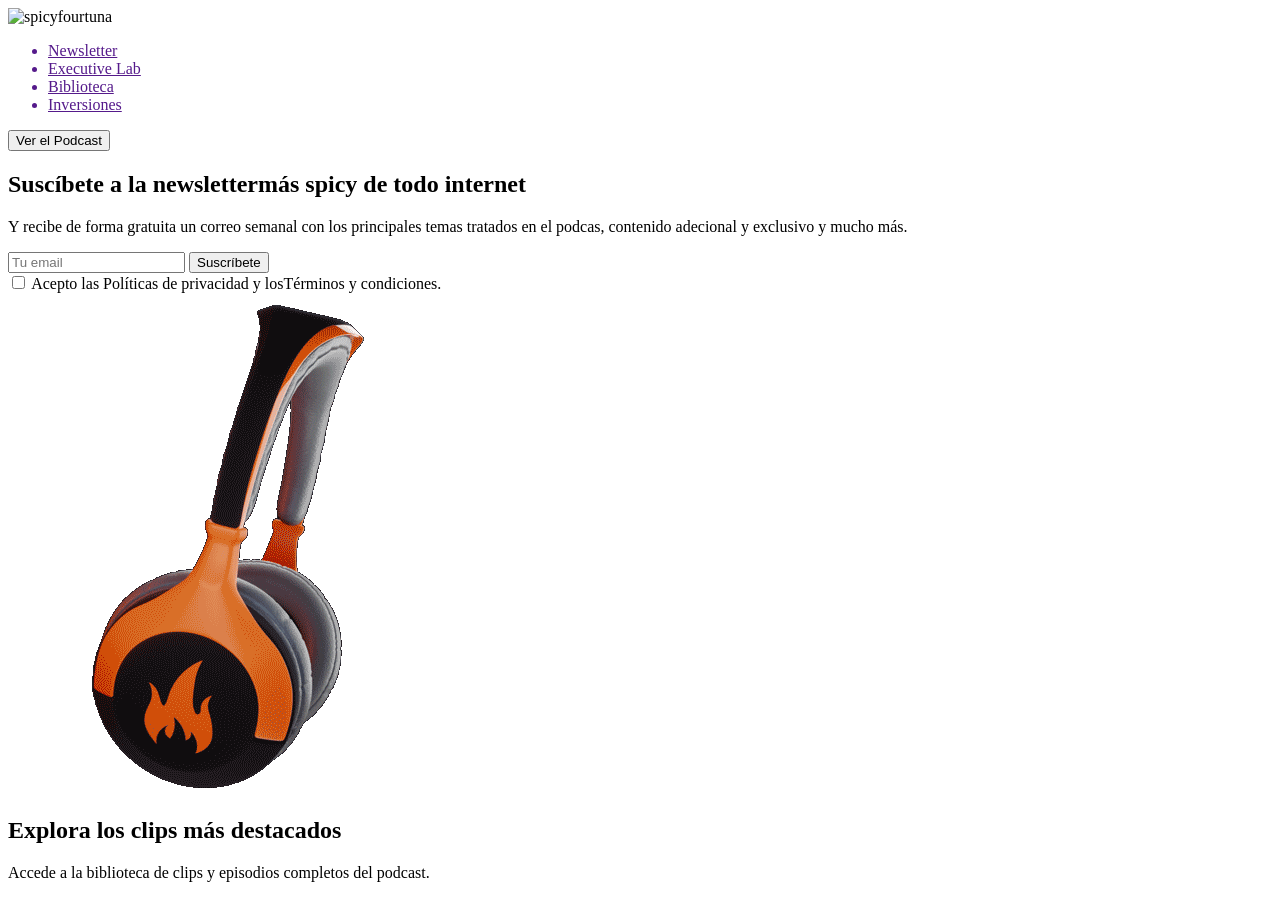
==== maquetacion-spicy4tuna/index.html @ 52c24e50 "subiendo todo" ====
<!DOCTYPE html>
<html lang="en">
<head>
  <meta charset="UTF-8">
  <meta name="viewport" content="width=device-width, initial-scale=1.0">
  <title>Spicy4Tuna</title>
</head>
<body>
  <header>
      <img src="/img/logo-03.svg" alt="spicyfourtuna" width="95px">

      <nav>
        <ul>
          <a href=""><li>Newsletter</li></a>
          <a href=""><li>Executive Lab</li></a>
          <a href=""><li>Biblioteca</li></a>
          <a href=""><li>Inversiones</li></a>
        </ul>

        <div class="button-element">
          <button class="button-element-right">Ver el Podcast</button>
        </div>
      </nav>
  </header>

  <main>
    <section class="hero-call-to-action">
      <div class="hero-title">
        <h1>Suscíbete a la <span class="hero-title-span-color">newsletter</span>más spicy de todo internet</h1>
      </div>

      <div class="hero-text">
        <p>
          Y recibe de forma gratuita un correo semanal con los principales temas tratados en el podcas, contenido adecional y exclusivo y mucho más.
        </p>
      </div>

      <div class="hero-newsletter">
        <div class="hero-newsletter-input">
          <input type="email" placeholder="Tu email">
          <button>Suscríbete</button>
        </div>

        <div class="hero-newsletter-conditions">
          <input type="checkbox">
            <label for="text">Acepto las <span class="checkbox-color">Políticas de privacidad</span> y los<span class="checkbox-color">Términos y condiciones.</span></label>
        </div>
      </div>

      <div class="hero-image">
        <img src="img/audifonos-optimizados.gif" alt="audifonos-optimizados">
      </div>
    </section>

    <section class="videos-element">
      <div class="videos-title">
        <h2>Explora los clips <span class="videos-color-font">más destacados</span></h2>
      </div>

      <div class="videos-text">
        <p>Accede a la biblioteca de clips y episodios completos del podcast.</p>
      </div>


    </section>

  </main>
</body>
</html>
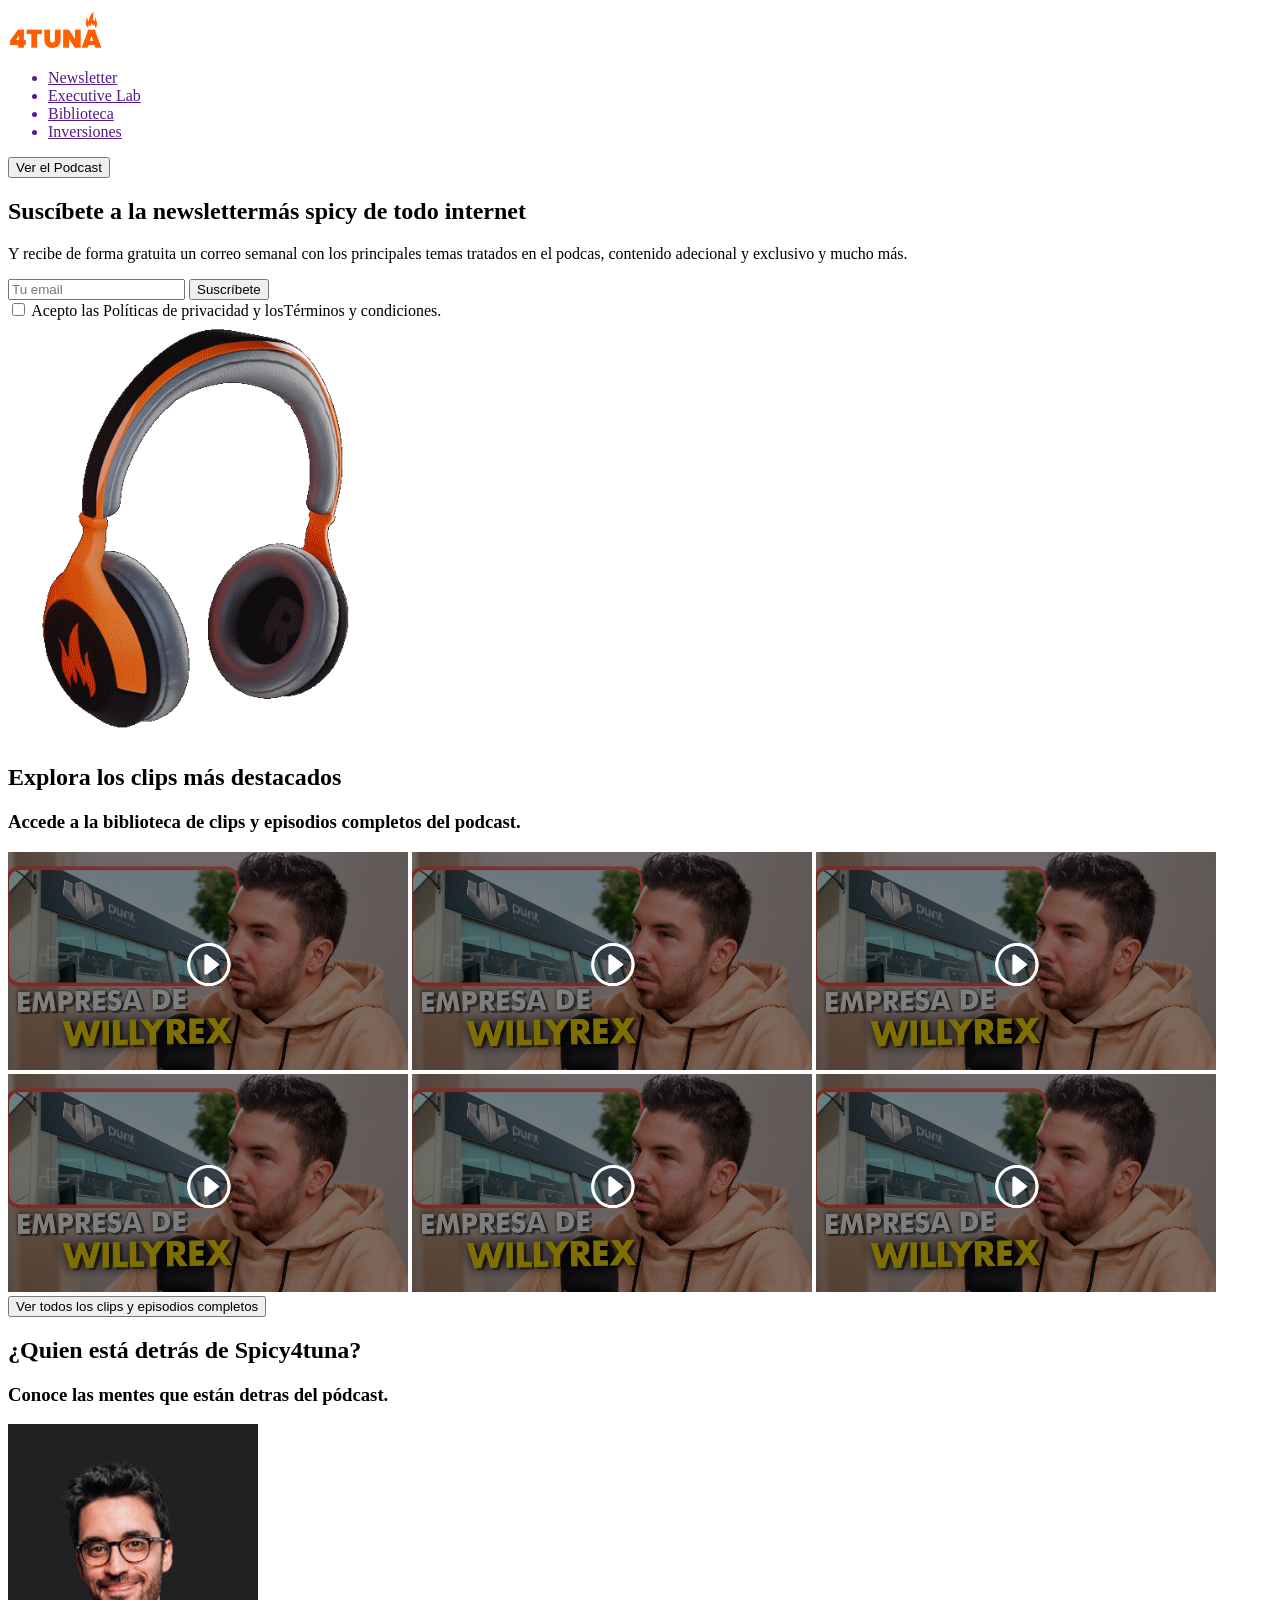
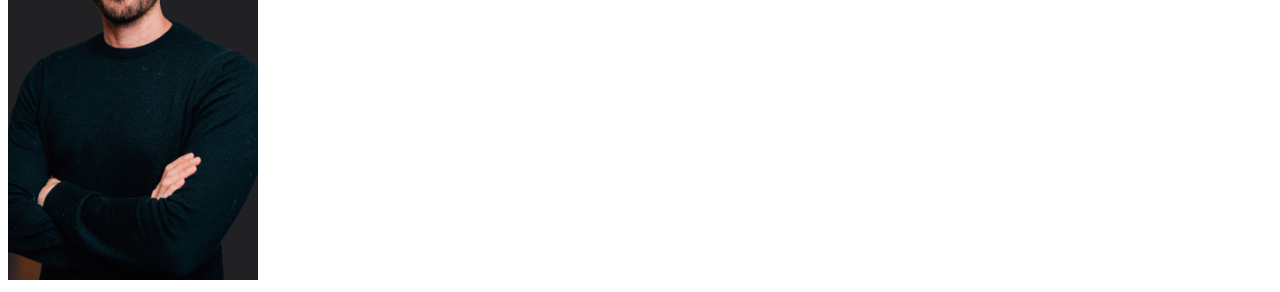
==== commit 841d22cc: "maquetando-v1" ====
--- a/maquetacion-spicy4tuna/index.html
+++ b/maquetacion-spicy4tuna/index.html
@@ -1,37 +1,48 @@
 <!DOCTYPE html>
 <html lang="en">
+
 <head>
   <meta charset="UTF-8">
   <meta name="viewport" content="width=device-width, initial-scale=1.0">
   <title>Spicy4Tuna</title>
 </head>
+
 <body>
   <header>
-      <img src="/img/logo-03.svg" alt="spicyfourtuna" width="95px">
+    <img src="img/logo-03.png" alt="spicyfourtuna" width="95px">
 
-      <nav>
-        <ul>
-          <a href=""><li>Newsletter</li></a>
-          <a href=""><li>Executive Lab</li></a>
-          <a href=""><li>Biblioteca</li></a>
-          <a href=""><li>Inversiones</li></a>
-        </ul>
+    <nav>
+      <ul>
+        <a href="">
+          <li>Newsletter</li>
+        </a>
+        <a href="">
+          <li>Executive Lab</li>
+        </a>
+        <a href="">
+          <li>Biblioteca</li>
+        </a>
+        <a href="">
+          <li>Inversiones</li>
+        </a>
+      </ul>
 
-        <div class="button-element">
-          <button class="button-element-right">Ver el Podcast</button>
-        </div>
-      </nav>
+      <div class="button-element">
+        <button class="button-element-right">Ver el Podcast</button>
+      </div>
+    </nav>
   </header>
 
   <main>
     <section class="hero-call-to-action">
       <div class="hero-title">
-        <h1>Suscíbete a la <span class="hero-title-span-color">newsletter</span>más spicy de todo internet</h1>
+        <h1>Suscíbete a la <span class="span-color">newsletter</span>más spicy de todo internet</h1>
       </div>
 
       <div class="hero-text">
         <p>
-          Y recibe de forma gratuita un correo semanal con los principales temas tratados en el podcas, contenido adecional y exclusivo y mucho más.
+          Y recibe de forma gratuita un correo semanal con los principales temas tratados en el podcas, contenido
+          adecional y exclusivo y mucho más.
         </p>
       </div>
 
@@ -43,27 +54,62 @@
 
         <div class="hero-newsletter-conditions">
           <input type="checkbox">
-            <label for="text">Acepto las <span class="checkbox-color">Políticas de privacidad</span> y los<span class="checkbox-color">Términos y condiciones.</span></label>
+          <label for="text">Acepto las <span class="span-color">Políticas de privacidad</span> y los<span
+              class="span-color">Términos y condiciones.</span></label>
         </div>
       </div>
 
       <div class="hero-image">
-        <img src="img/audifonos-optimizados.gif" alt="audifonos-optimizados">
+        <img src="img/audifonos-optimizados.gif" alt="audifonos-optimizados" width="420px">
       </div>
     </section>
 
     <section class="videos-element">
       <div class="videos-title">
-        <h2>Explora los clips <span class="videos-color-font">más destacados</span></h2>
+        <h2>Explora los clips <span class="span-color">más destacados</span></h2>
       </div>
 
       <div class="videos-text">
-        <p>Accede a la biblioteca de clips y episodios completos del podcast.</p>
+        <h3>Accede a la biblioteca de clips y episodios completos del podcast.</h3>
       </div>
 
+      <div class="image-element">
+        <div class="image-row">
+          <img src="img/img-1-web.webp" alt="willyrex" width="400px">
+          <img src="img/img-1-web.webp" alt="willyrex" width="400px">
+          <img src="img/img-1-web.webp" alt="willyrex" width="400px">
+        </div>
+
+        <div class="image-row">
+          <img src="img/img-1-web.webp" alt="willyrex" width="400px">
+          <img src="img/img-1-web.webp" alt="willyrex" width="400px">
+          <img src="img/img-1-web.webp" alt="willyrex" width="400px">
+        </div>
+
+        <div class="image-button">
+          <button>Ver todos los clips y episodios completos</button>
+        </div>
+      </div>
+    </section>
+
+    <section class="team-element">
+      <div class="team-title">
+        <h2>¿Quien está detrás <span class="span-color">de Spicy4tuna?</span></h2>
+      </div>
+
+      <div class="team-text">
+        <h3>Conoce las mentes que están detras del pódcast.</h3>
+      </div>
+
+      <div class="team-image">
+        <img src="img/img-2-eugeweb.webp" alt="euge" width="250px">
+      </div>
+    </section>
+
+    <section class="">
 
     </section>
-
   </main>
 </body>
+
 </html>
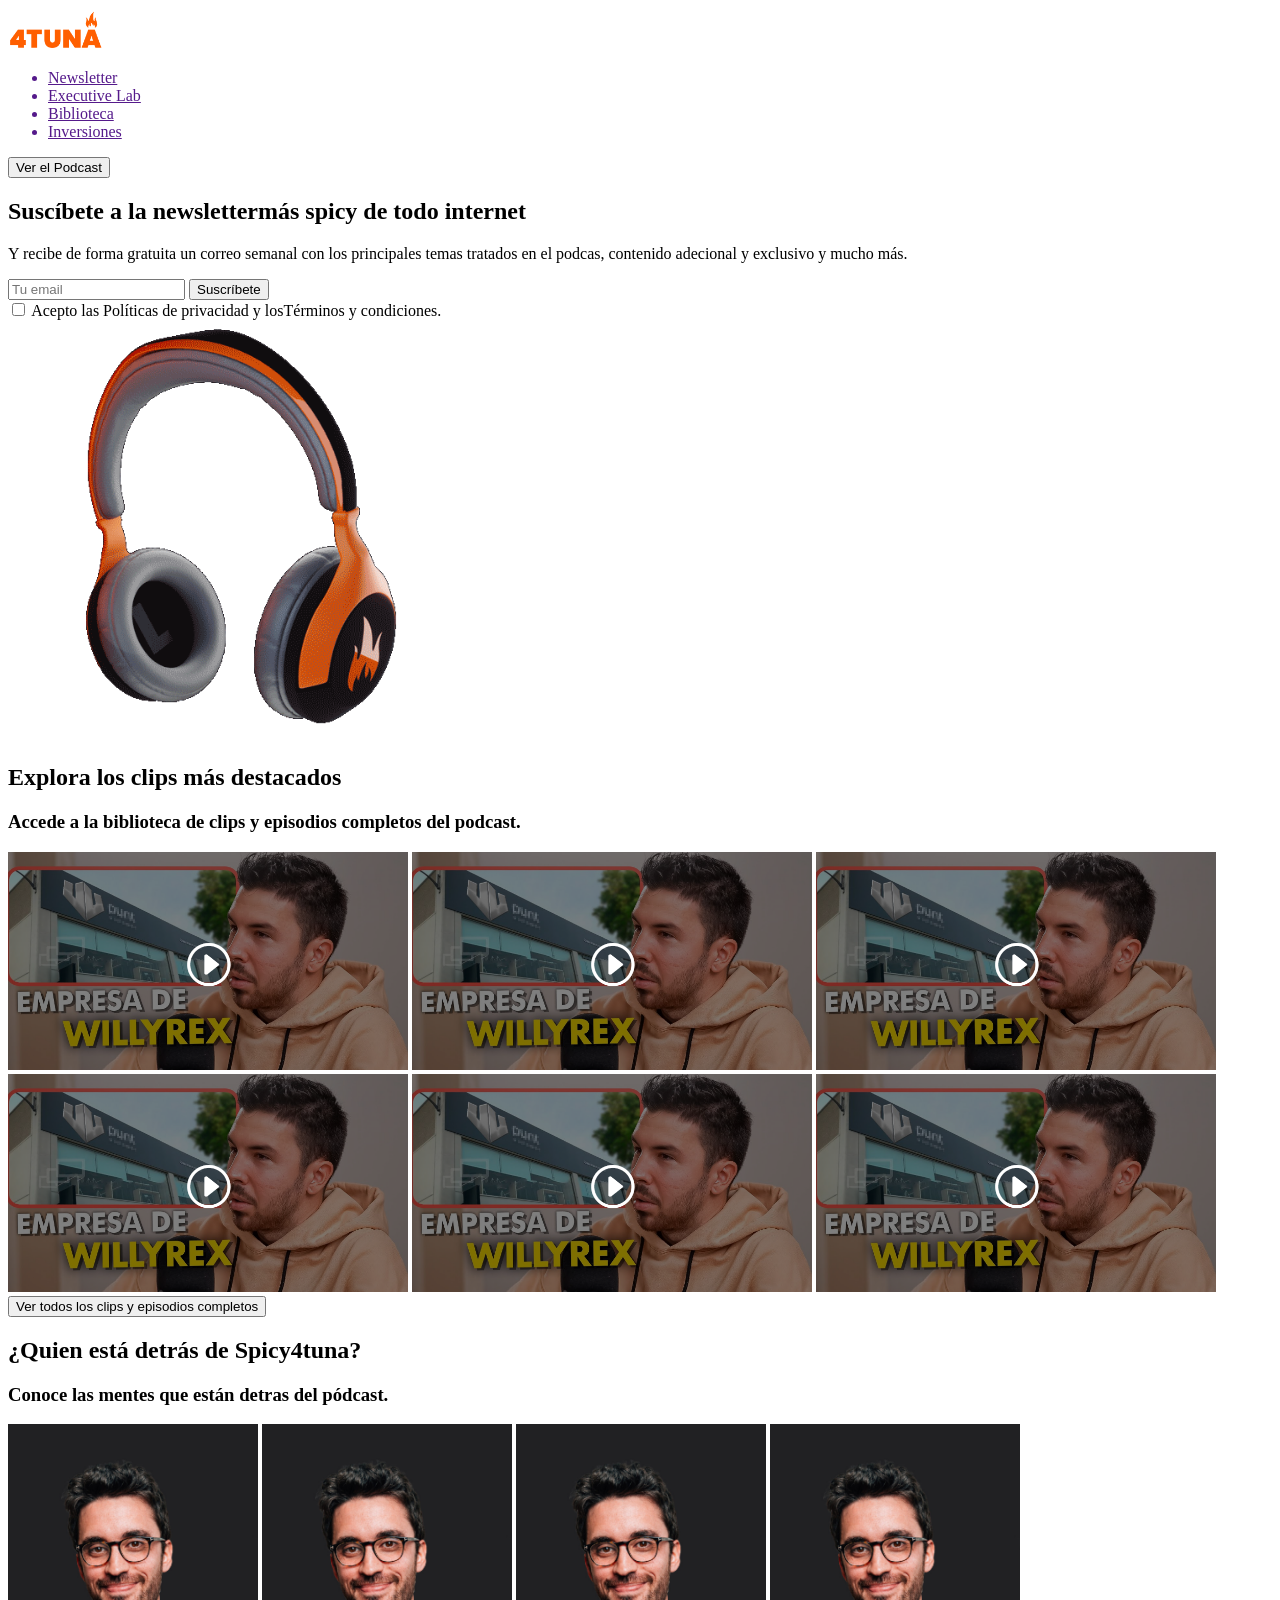
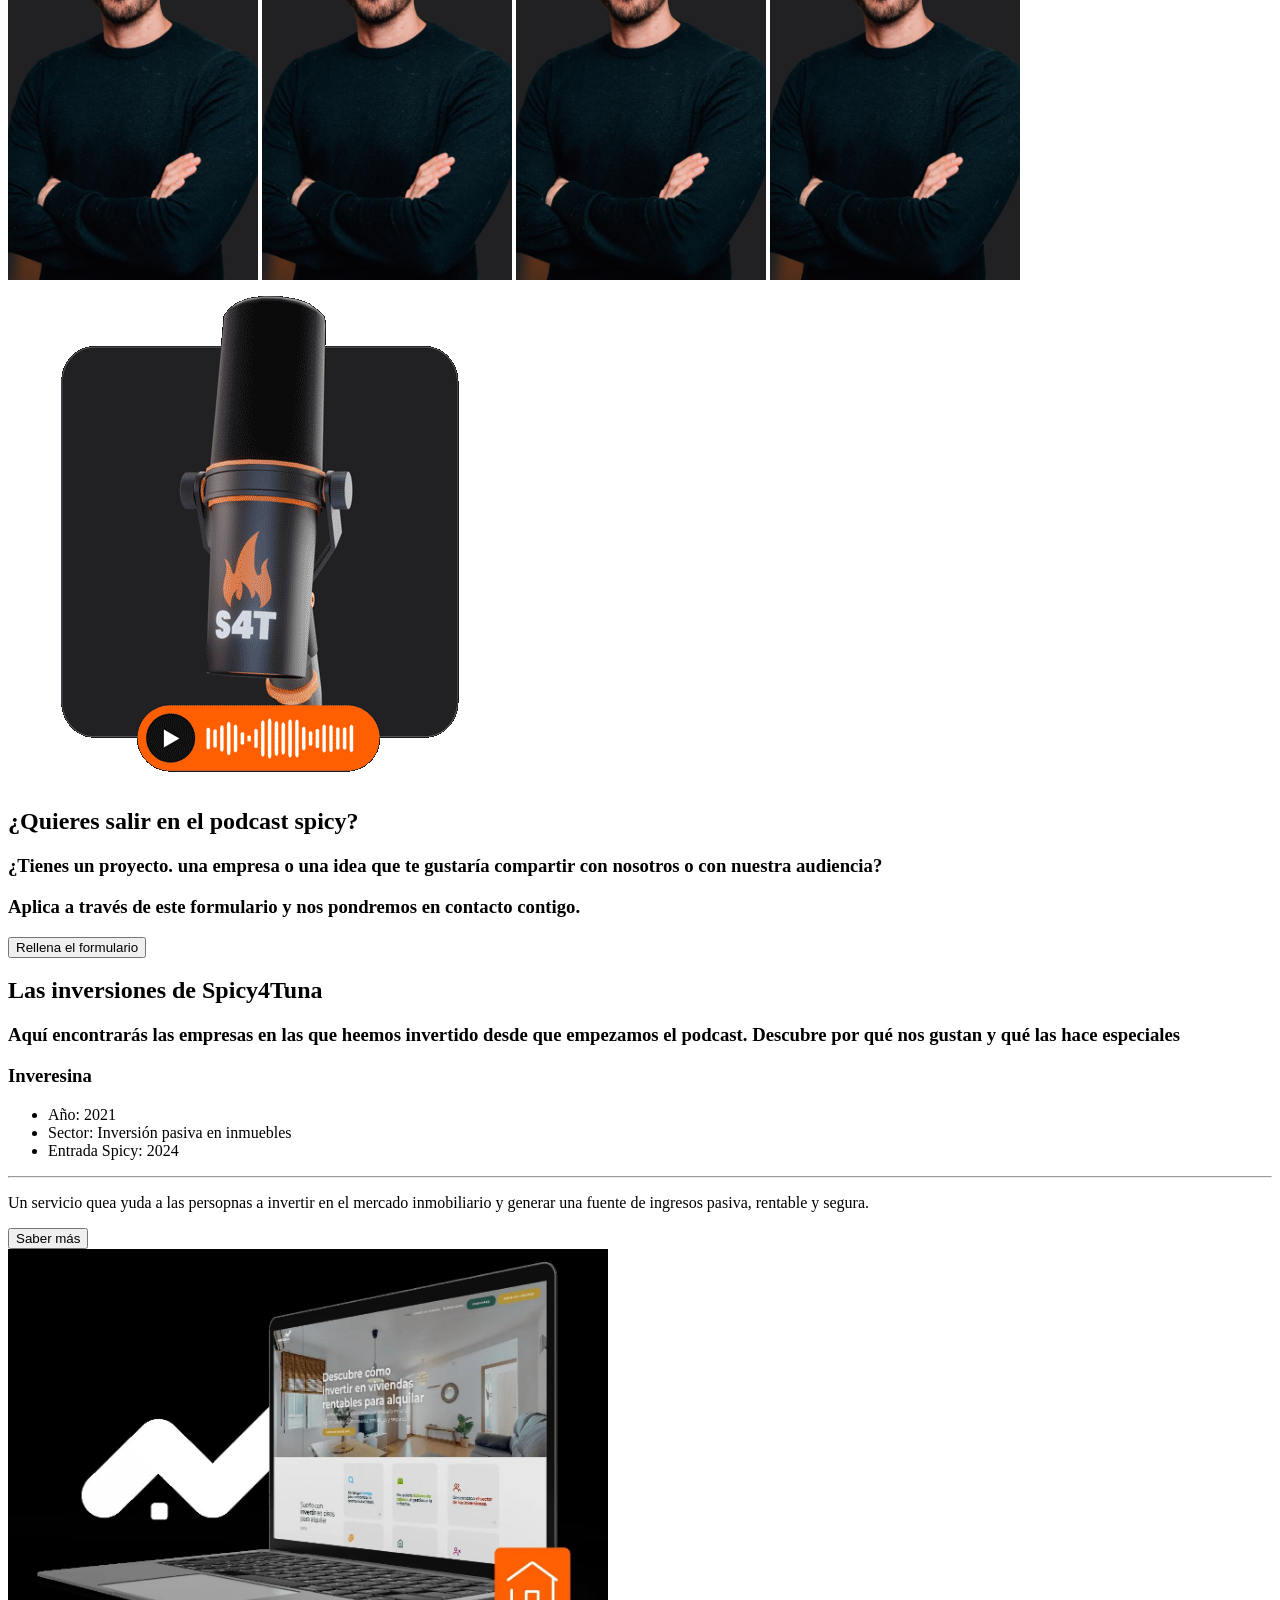
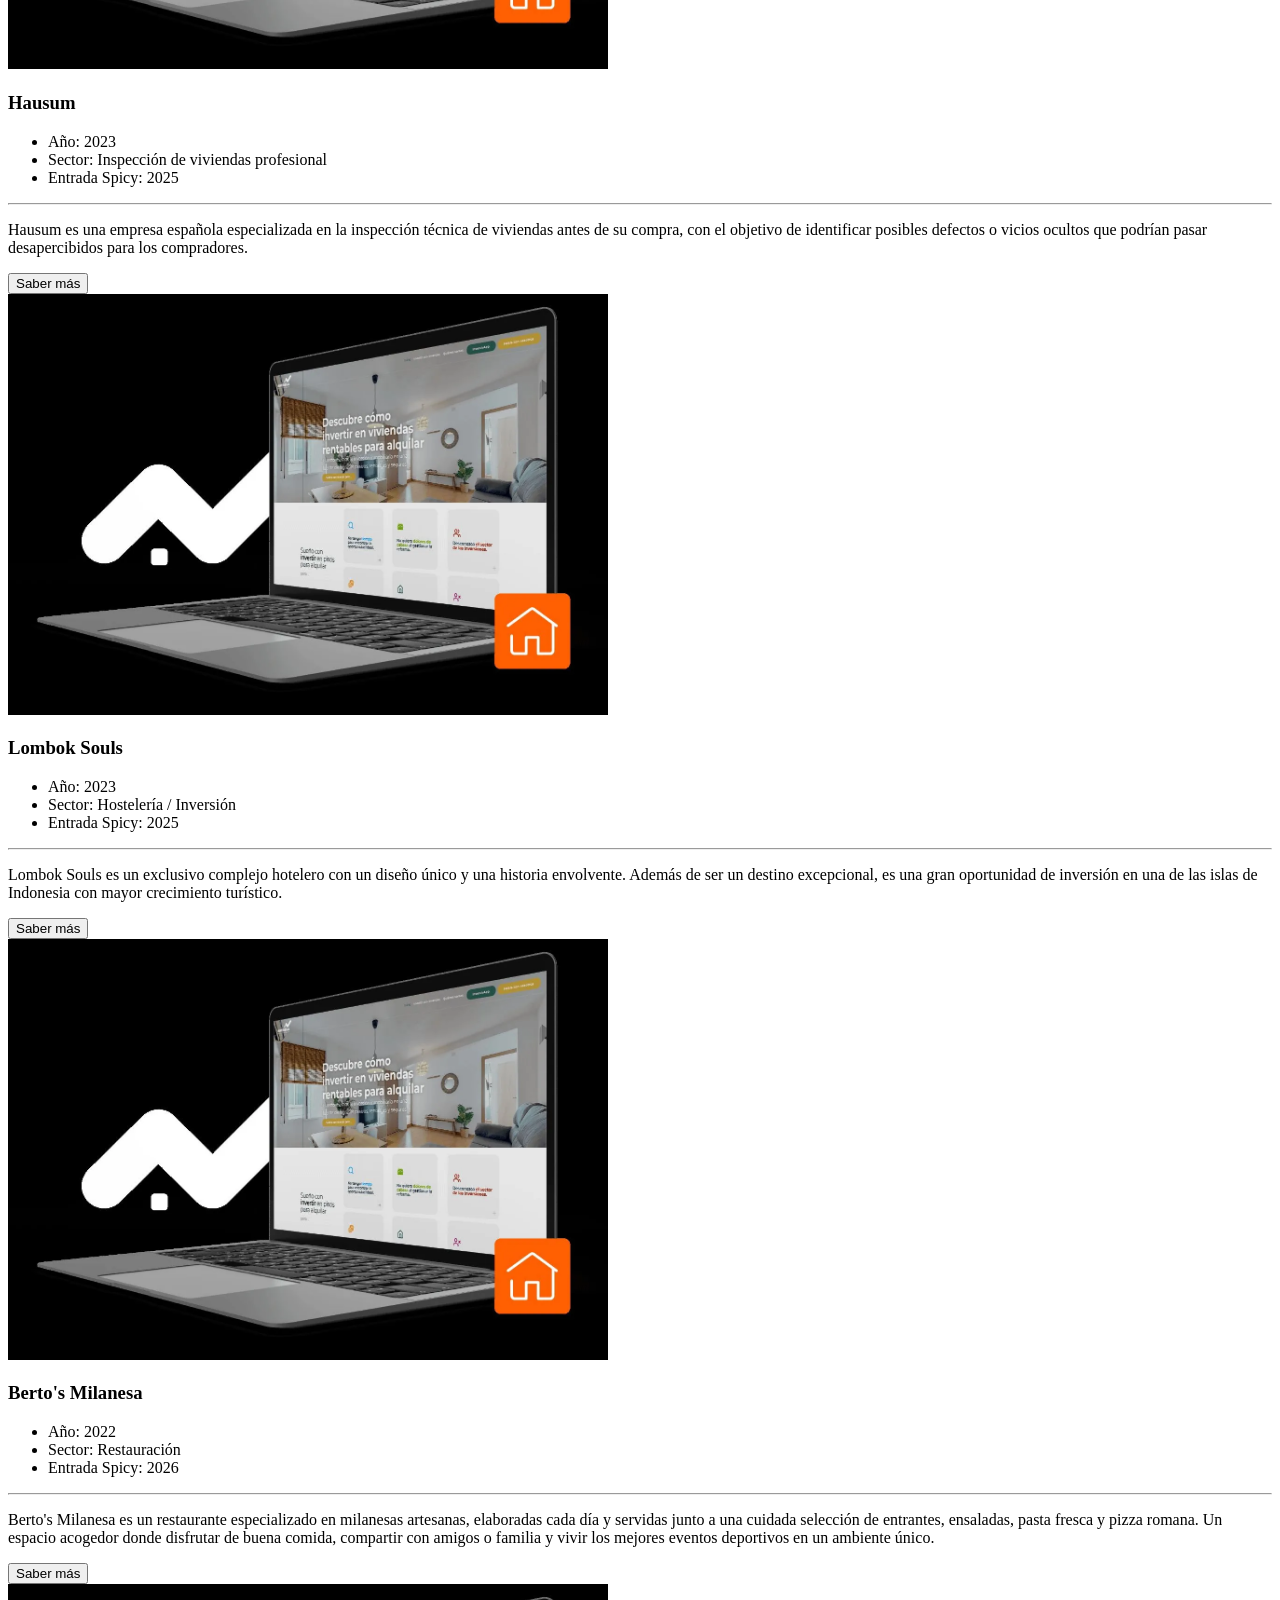
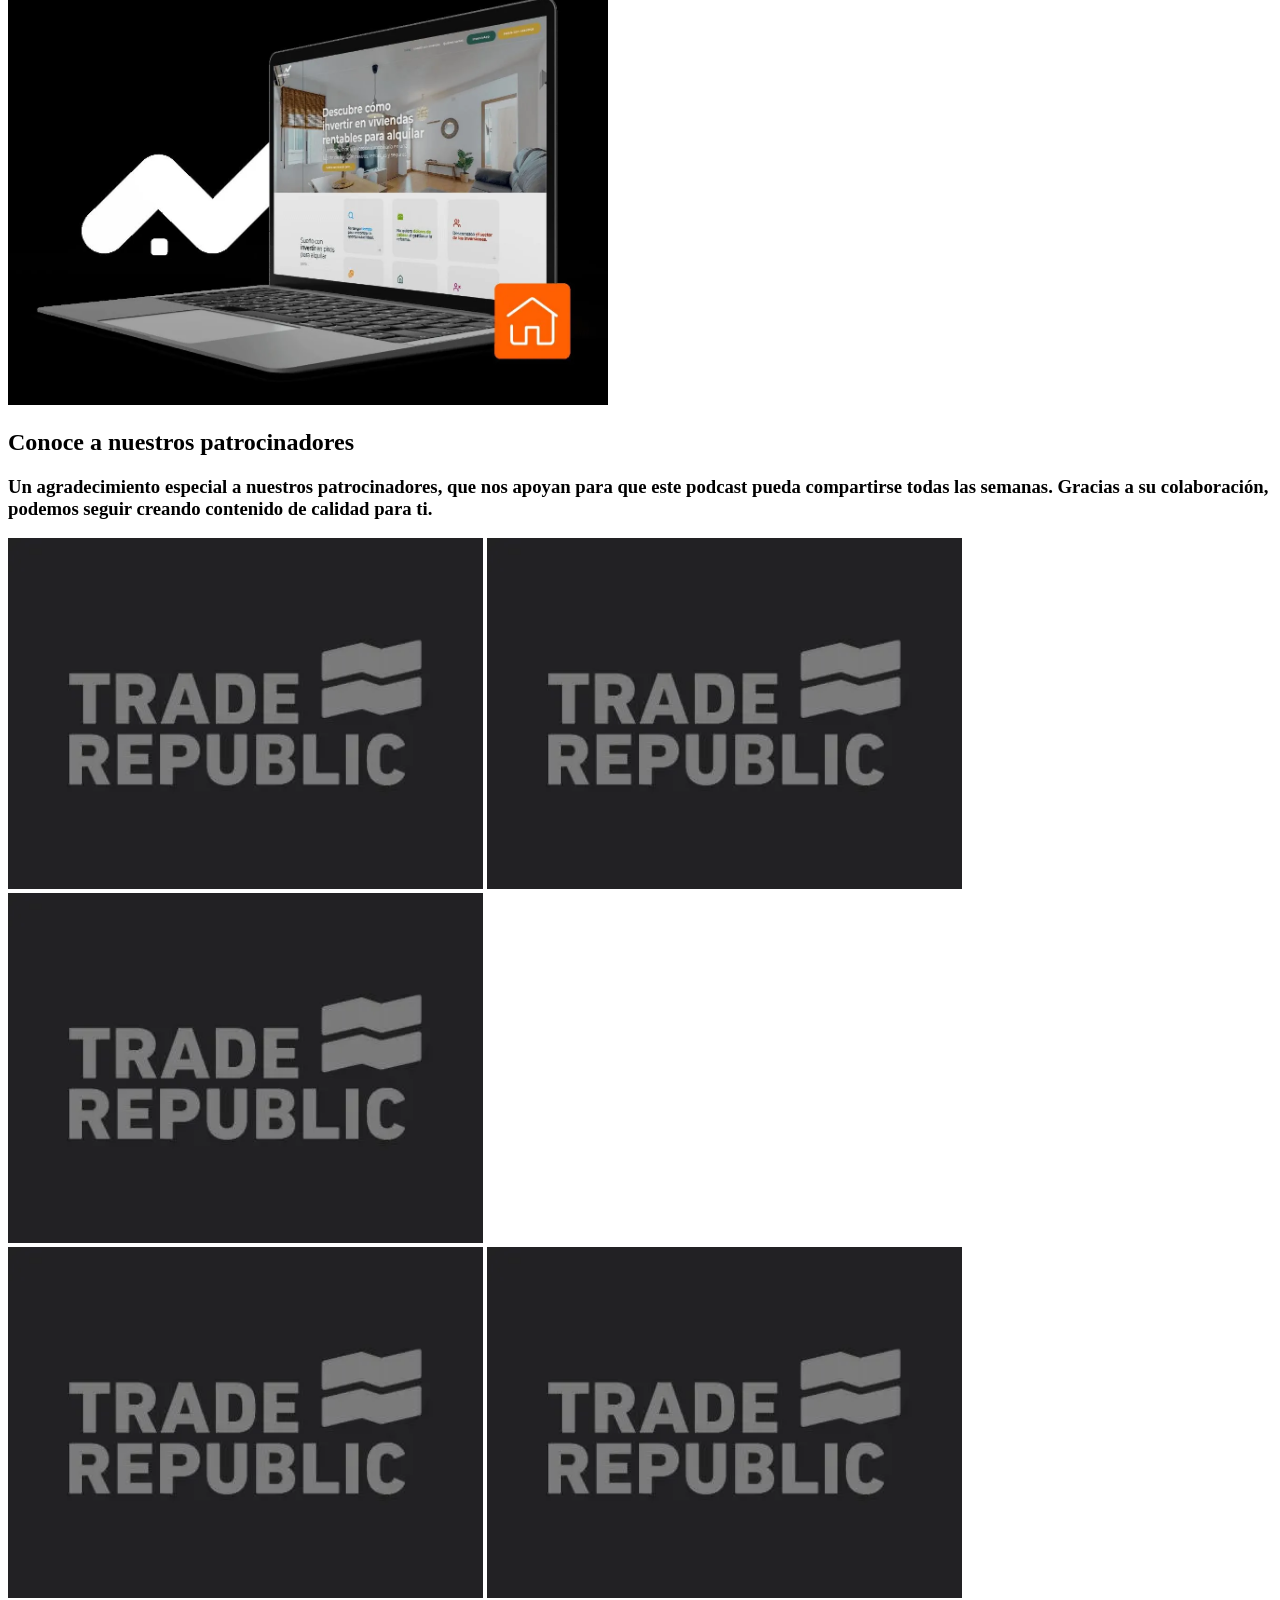
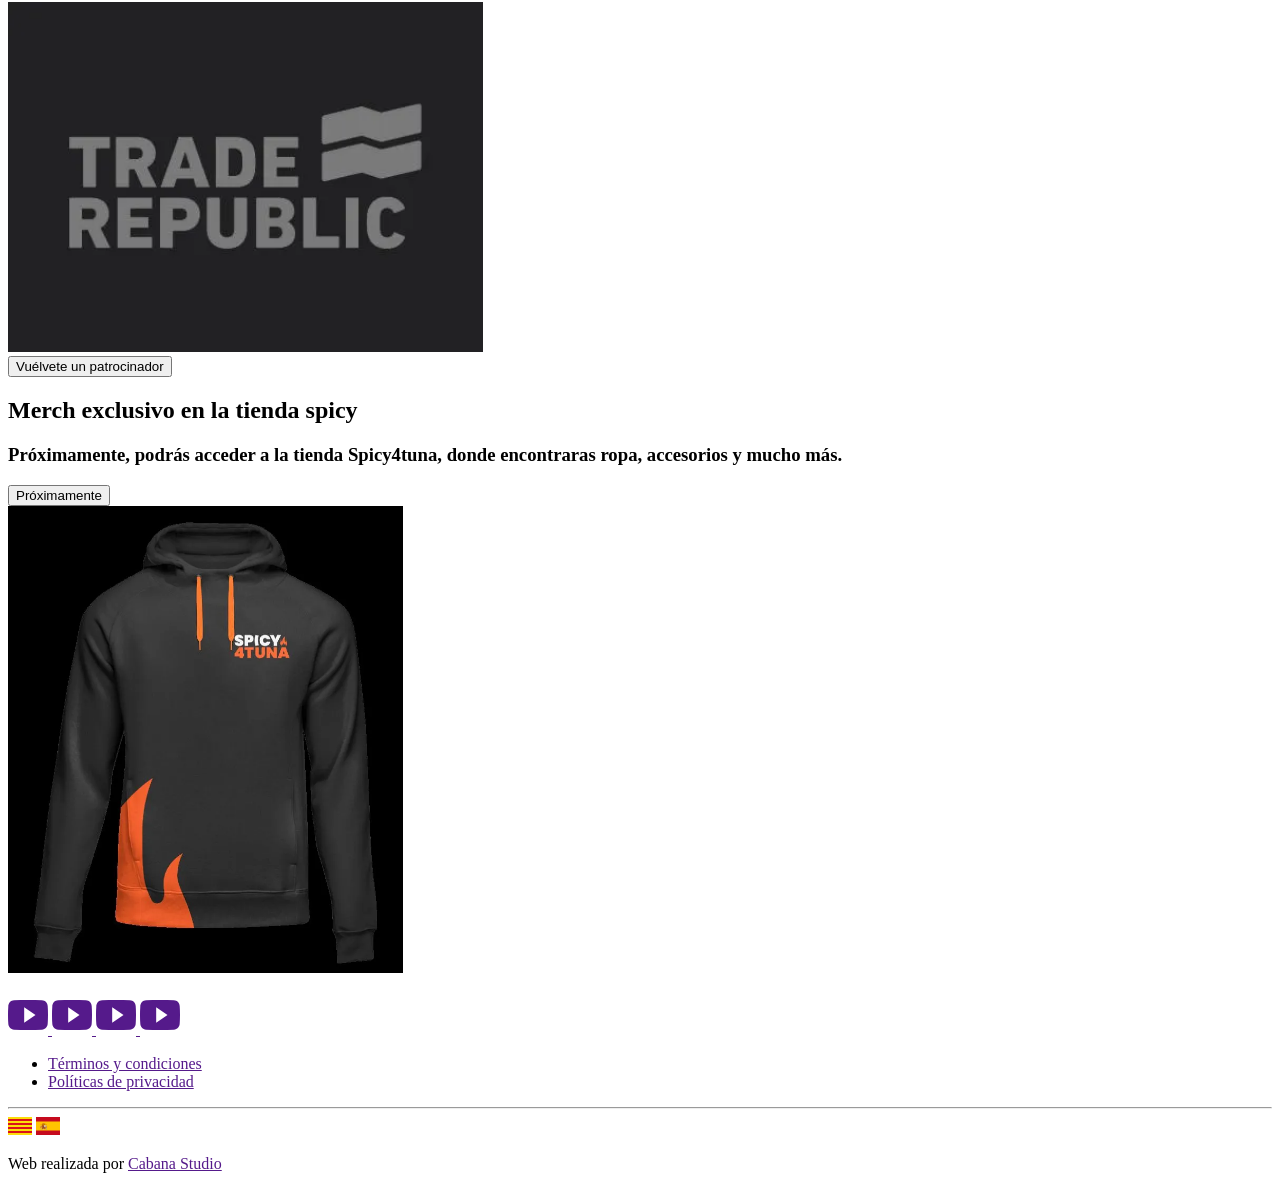
==== commit 26fa5115: "maquetacion-v1-html-completo" ====
--- a/maquetacion-spicy4tuna/index.html
+++ b/maquetacion-spicy4tuna/index.html
@@ -103,12 +103,273 @@
 
       <div class="team-image">
         <img src="img/img-2-eugeweb.webp" alt="euge" width="250px">
-      </div>
-    </section>
-
-    <section class="">
-
-    </section>
+        <img src="img/img-2-eugeweb.webp" alt="euge" width="250px">
+        <img src="img/img-2-eugeweb.webp" alt="euge" width="250px">
+        <img src="img/img-2-eugeweb.webp" alt="euge" width="250px">
+      </div>
+    </section>
+
+    <section class="microphone-element">
+      <div class="microphone-image">
+        <img src="img/microfono-optimizado.gif" alt="microfono">
+      </div>
+
+      <div class="microphone-title">
+        <h2>¿Quieres salir en el <span class="span-color">podcast spicy?</span></h2>
+      </div>
+
+      <div class="microphone-text">
+        <h3>¿Tienes un proyecto. una empresa o una idea que te gustaría compartir con nosotros o con nuestra audiencia?
+        </h3>
+        <h3>Aplica a través de este formulario y nos pondremos en contacto contigo.</h3>
+      </div>
+
+      <div class="microphone-button">
+        <button>Rellena el formulario</button>
+      </div>
+    </section>
+
+    <section class="inversiones-element">
+      <div class="inversiones-title">
+        <h2>Las inversiones <span class="span-color">de Spicy4Tuna</span></h2>
+      </div>
+
+      <div class="inversiones-text">
+        <h3>Aquí encontrarás las empresas en las que heemos invertido desde que empezamos el podcast. Descubre por qué
+          nos gustan y qué las hace especiales</h3>
+      </div>
+
+      <div class="inversiones-activas">
+        <div class="inversiones-title">
+          <h3>Inveresina</h3>
+        </div>
+
+        <div class="inversiones-subtitle">
+          <ul>
+            <li><span class="span-color">Año:</span> 2021</li>
+            <li><span class="span-color">Sector:</span> Inversión pasiva en inmuebles</li>
+            <li><span class="span-color">Entrada Spicy:</span> 2024</li>
+          </ul>
+        </div>
+        <hr>
+
+        <div class="inversiones-text">
+          <p>
+            Un servicio quea yuda a las persopnas a invertir en el mercado inmobiliario y generar una fuente de ingresos
+            pasiva, rentable y segura.
+          </p>
+        </div>
+
+        <div class="inversiones-button">
+          <button>Saber más</button>
+        </div>
+
+        <div class="inversiones-image">
+          <img src="img/inversa-14-web.webp" alt="imagen-ejemplo" width="600px">
+        </div>
+      </div>
+
+
+      <div class="inversiones-activas">
+        <div class="inversiones-title">
+          <h3>Hausum</h3>
+        </div>
+
+        <div class="inversiones-subtitle">
+          <ul>
+            <li><span class="span-color">Año:</span> 2023</li>
+            <li><span class="span-color">Sector:</span> Inspección de viviendas profesional</li>
+            <li><span class="span-color">Entrada Spicy:</span> 2025</li>
+          </ul>
+        </div>
+        <hr>
+
+        <div class="inversiones-text">
+          <p>
+            Hausum es una empresa española especializada en la inspección técnica de viviendas antes de su compra, con
+            el objetivo de identificar posibles defectos o vicios ocultos que podrían pasar desapercibidos para los
+            compradores.
+          </p>
+        </div>
+
+        <div class="inversiones-button">
+          <button>Saber más</button>
+        </div>
+
+        <div class="inversiones-image">
+          <img src="img/inversa-14-web.webp" alt="imagen-ejemplo" width="600px">
+        </div>
+      </div>
+
+
+      <div class="inversiones-activas">
+        <div class="inversiones-title">
+          <h3>Lombok Souls</h3>
+        </div>
+
+        <div class="inversiones-subtitle">
+          <ul>
+            <li><span class="span-color">Año:</span> 2023</li>
+            <li><span class="span-color">Sector:</span> Hostelería / Inversión</li>
+            <li><span class="span-color">Entrada Spicy:</span> 2025</li>
+          </ul>
+        </div>
+        <hr>
+
+        <div class="inversiones-text">
+          <p>
+            Lombok Souls es un exclusivo complejo hotelero con un diseño único y una historia envolvente. Además de ser
+            un destino excepcional, es una gran oportunidad de inversión en una de las islas de Indonesia con mayor
+            crecimiento turístico.
+          </p>
+        </div>
+
+        <div class="inversiones-button">
+          <button>Saber más</button>
+        </div>
+
+        <div class="inversiones-image">
+          <img src="img/inversa-14-web.webp" alt="imagen-ejemplo" width="600px">
+        </div>
+      </div>
+
+
+      <div class="inversiones-activas">
+        <div class="inversiones-title">
+          <h3>Berto's Milanesa</h3>
+        </div>
+
+        <div class="inversiones-subtitle">
+          <ul>
+            <li><span class="span-color">Año:</span> 2022</li>
+            <li><span class="span-color">Sector:</span> Restauración</li>
+            <li><span class="span-color">Entrada Spicy:</span> 2026</li>
+          </ul>
+        </div>
+        <hr>
+
+        <div class="inversiones-text">
+          <p>
+            Berto's Milanesa es un restaurante especializado en milanesas artesanas, elaboradas cada día y servidas
+            junto a una cuidada selección de entrantes, ensaladas, pasta fresca y pizza romana. Un espacio acogedor
+            donde disfrutar de buena comida, compartir con amigos o familia y vivir los mejores eventos deportivos en un
+            ambiente único.
+          </p>
+        </div>
+
+        <div class="inversiones-button">
+          <button>Saber más</button>
+        </div>
+
+        <div class="inversiones-image">
+          <img src="img/inversa-14-web.webp" alt="imagen-ejemplo" width="600px">
+        </div>
+      </div>
+    </section>
+
+
+    <section class="introuction-sponsor-element">
+      <div class="introduction-sponsor-title">
+        <h2>Conoce a nuestros <span class="span-color">patrocinadores</span></h2>
+      </div>
+
+      <div class="introduction-sponsor-text">
+        <h3>Un agradecimiento especial a nuestros patrocinadores, que nos apoyan para que este podcast pueda compartirse
+          todas las semanas. Gracias a su colaboración, podemos seguir creando contenido de calidad para ti. </h3>
+      </div>
+
+      <div class="sponsor-element">
+        <div class="sponsor-row">
+          <img src="img/sponsor-web.webp" alt="willyrextraderepublic" width="475px">
+          <img src="img/sponsor-web.webp" alt="willyrextraderepublic" width="475px">
+          <img src="img/sponsor-web.webp" alt="willyrextraderepublic" width="475px">
+        </div>
+
+        <div class="sponsor-row">
+          <img src="img/sponsor-web.webp" alt="willyrextraderepublic" width="475px">
+          <img src="img/sponsor-web.webp" alt="willyrextraderepublic" width="475px">
+          <img src="img/sponsor-web.webp" alt="willyrextraderepublic" width="475px">
+        </div>
+
+        <div class="sponsor-button">
+          <button>Vuélvete un patrocinador</button>
+        </div>
+      </div>
+    </section>
+
+    <section class="merch-element">
+      <div class="merch-title">
+        <h2>Merch exclusivo <span class="span-color">en la tienda spicy</span></h2>
+      </div>
+
+      <div class="merch-text">
+        <h3>Próximamente, podrás acceder a la tienda Spicy4tuna, donde encontraras ropa, accesorios y mucho más.</h3>
+      </div>
+
+      <div class="merch-button">
+        <button>Próximamente</button>
+      </div>
+
+      <div class="merch-image">
+        <img src="img/tienda-spicy-02-web.webp" alt="merch-imagen" width="395px">
+      </div>
+    </section>
+
+    <footer>
+      <div class="footer-logo">
+        <img src="" alt="">
+      </div>
+
+      <div class="footer-social">
+        <a href="">
+          <svg xmlns="http://www.w3.org/2000/svg" width="40px" viewBox="0 0 512 512">
+            <path d="M0 0h512v512H0z" fill="none" />
+            <path fill="currentColor"
+              d="M508.64 148.79c0-45-33.1-81.2-74-81.2C379.24 65 322.74 64 265 64h-18c-57.6 0-114.2 1-169.6 3.6C36.6 67.6 3.5 104 3.5 149C1 184.59-.06 220.19 0 255.79q-.15 53.4 3.4 106.9c0 45 33.1 81.5 73.9 81.5c58.2 2.7 117.9 3.9 178.6 3.8q91.2.3 178.6-3.8c40.9 0 74-36.5 74-81.5c2.4-35.7 3.5-71.3 3.4-107q.34-53.4-3.26-106.9M207 353.89v-196.5l145 98.2Z" />
+          </svg>
+        </a>
+        <a href="">
+          <svg xmlns="http://www.w3.org/2000/svg" width="40px" viewBox="0 0 512 512">
+            <path d="M0 0h512v512H0z" fill="none" />
+            <path fill="currentColor"
+              d="M508.64 148.79c0-45-33.1-81.2-74-81.2C379.24 65 322.74 64 265 64h-18c-57.6 0-114.2 1-169.6 3.6C36.6 67.6 3.5 104 3.5 149C1 184.59-.06 220.19 0 255.79q-.15 53.4 3.4 106.9c0 45 33.1 81.5 73.9 81.5c58.2 2.7 117.9 3.9 178.6 3.8q91.2.3 178.6-3.8c40.9 0 74-36.5 74-81.5c2.4-35.7 3.5-71.3 3.4-107q.34-53.4-3.26-106.9M207 353.89v-196.5l145 98.2Z" />
+          </svg>
+        </a>
+        <a href="">
+          <svg xmlns="http://www.w3.org/2000/svg" width="40px" viewBox="0 0 512 512">
+            <path d="M0 0h512v512H0z" fill="none" />
+            <path fill="currentColor"
+              d="M508.64 148.79c0-45-33.1-81.2-74-81.2C379.24 65 322.74 64 265 64h-18c-57.6 0-114.2 1-169.6 3.6C36.6 67.6 3.5 104 3.5 149C1 184.59-.06 220.19 0 255.79q-.15 53.4 3.4 106.9c0 45 33.1 81.5 73.9 81.5c58.2 2.7 117.9 3.9 178.6 3.8q91.2.3 178.6-3.8c40.9 0 74-36.5 74-81.5c2.4-35.7 3.5-71.3 3.4-107q.34-53.4-3.26-106.9M207 353.89v-196.5l145 98.2Z" />
+          </svg>
+        </a>
+        <a href="">
+          <svg xmlns="http://www.w3.org/2000/svg" width="40px" viewBox="0 0 512 512">
+            <path d="M0 0h512v512H0z" fill="none" />
+            <path fill="currentColor"
+              d="M508.64 148.79c0-45-33.1-81.2-74-81.2C379.24 65 322.74 64 265 64h-18c-57.6 0-114.2 1-169.6 3.6C36.6 67.6 3.5 104 3.5 149C1 184.59-.06 220.19 0 255.79q-.15 53.4 3.4 106.9c0 45 33.1 81.5 73.9 81.5c58.2 2.7 117.9 3.9 178.6 3.8q91.2.3 178.6-3.8c40.9 0 74-36.5 74-81.5c2.4-35.7 3.5-71.3 3.4-107q.34-53.4-3.26-106.9M207 353.89v-196.5l145 98.2Z" />
+          </svg>
+        </a>
+      </div>
+
+      <div class="footer-conditions">
+        <ul>
+          <li><a href="">Términos y condiciones</a></li>
+          <li><a href="">Políticas de privacidad</a></li>
+        </ul>
+      </div>
+      <hr>
+
+      <div class="footer-small-things">
+        <div class="footer-language">
+          <a href=""><img src="img/ca.svg" alt="catalá" width="24px"></a>
+          <a href=""><img src="img/es.svg" alt="español" width="24px"></a>
+        </div>
+
+        <div class="footer-studio">
+          <p>Web realizada por <span class="span-color"><a href="">Cabana Studio</a></span></p>
+        </div>
+      </div>
+    </footer>
   </main>
 </body>
 
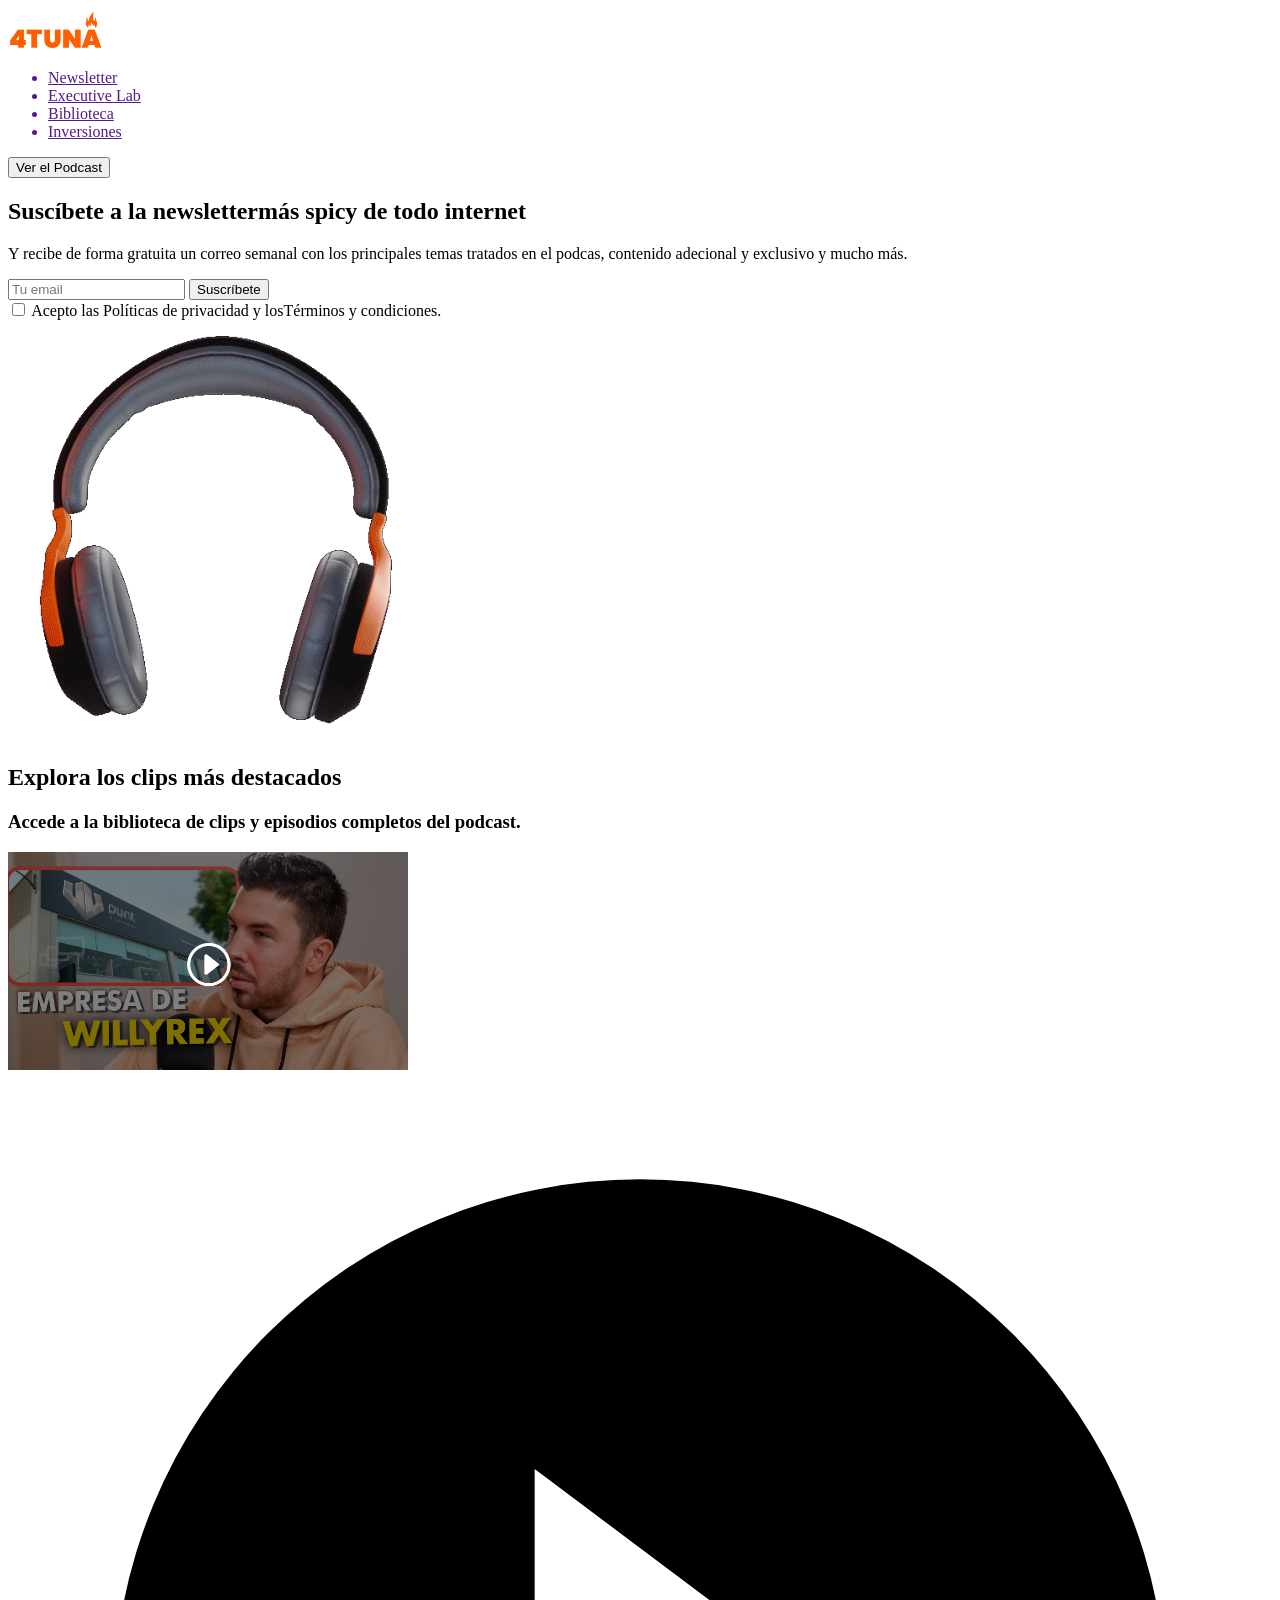
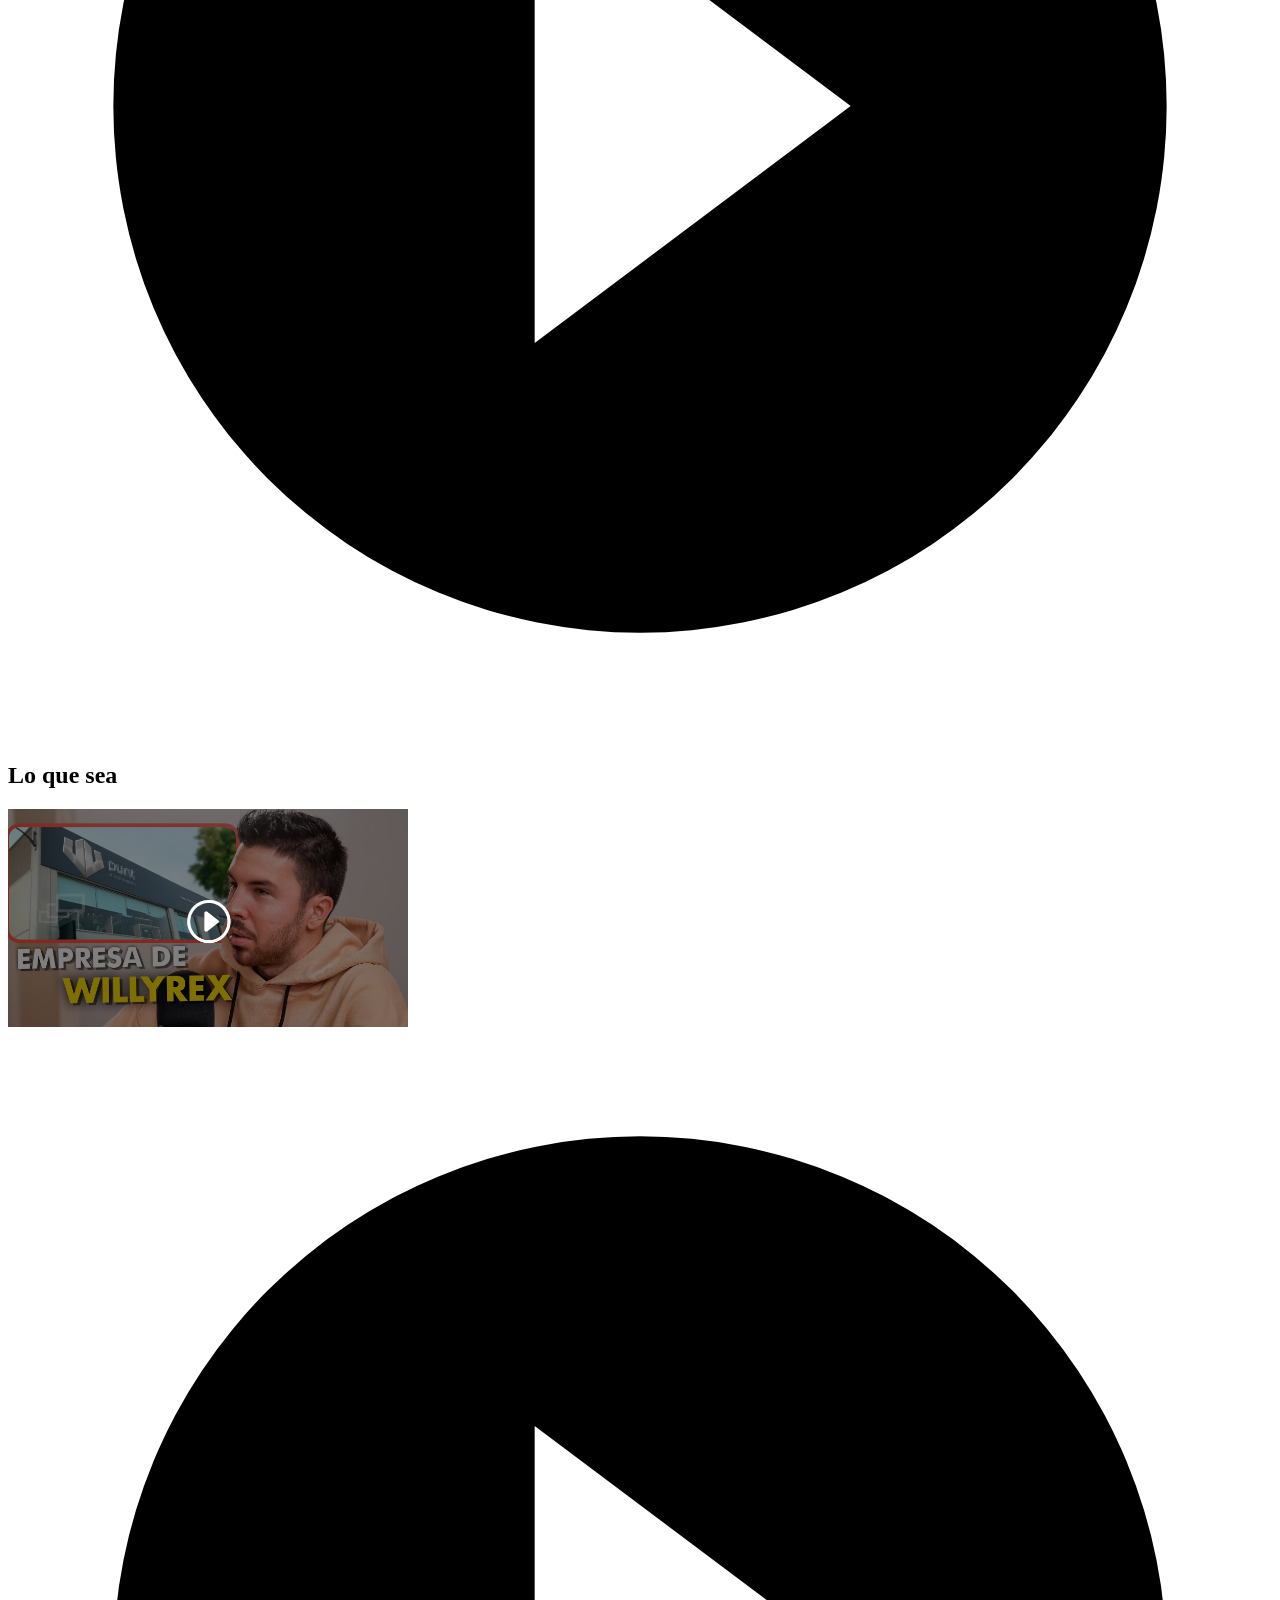
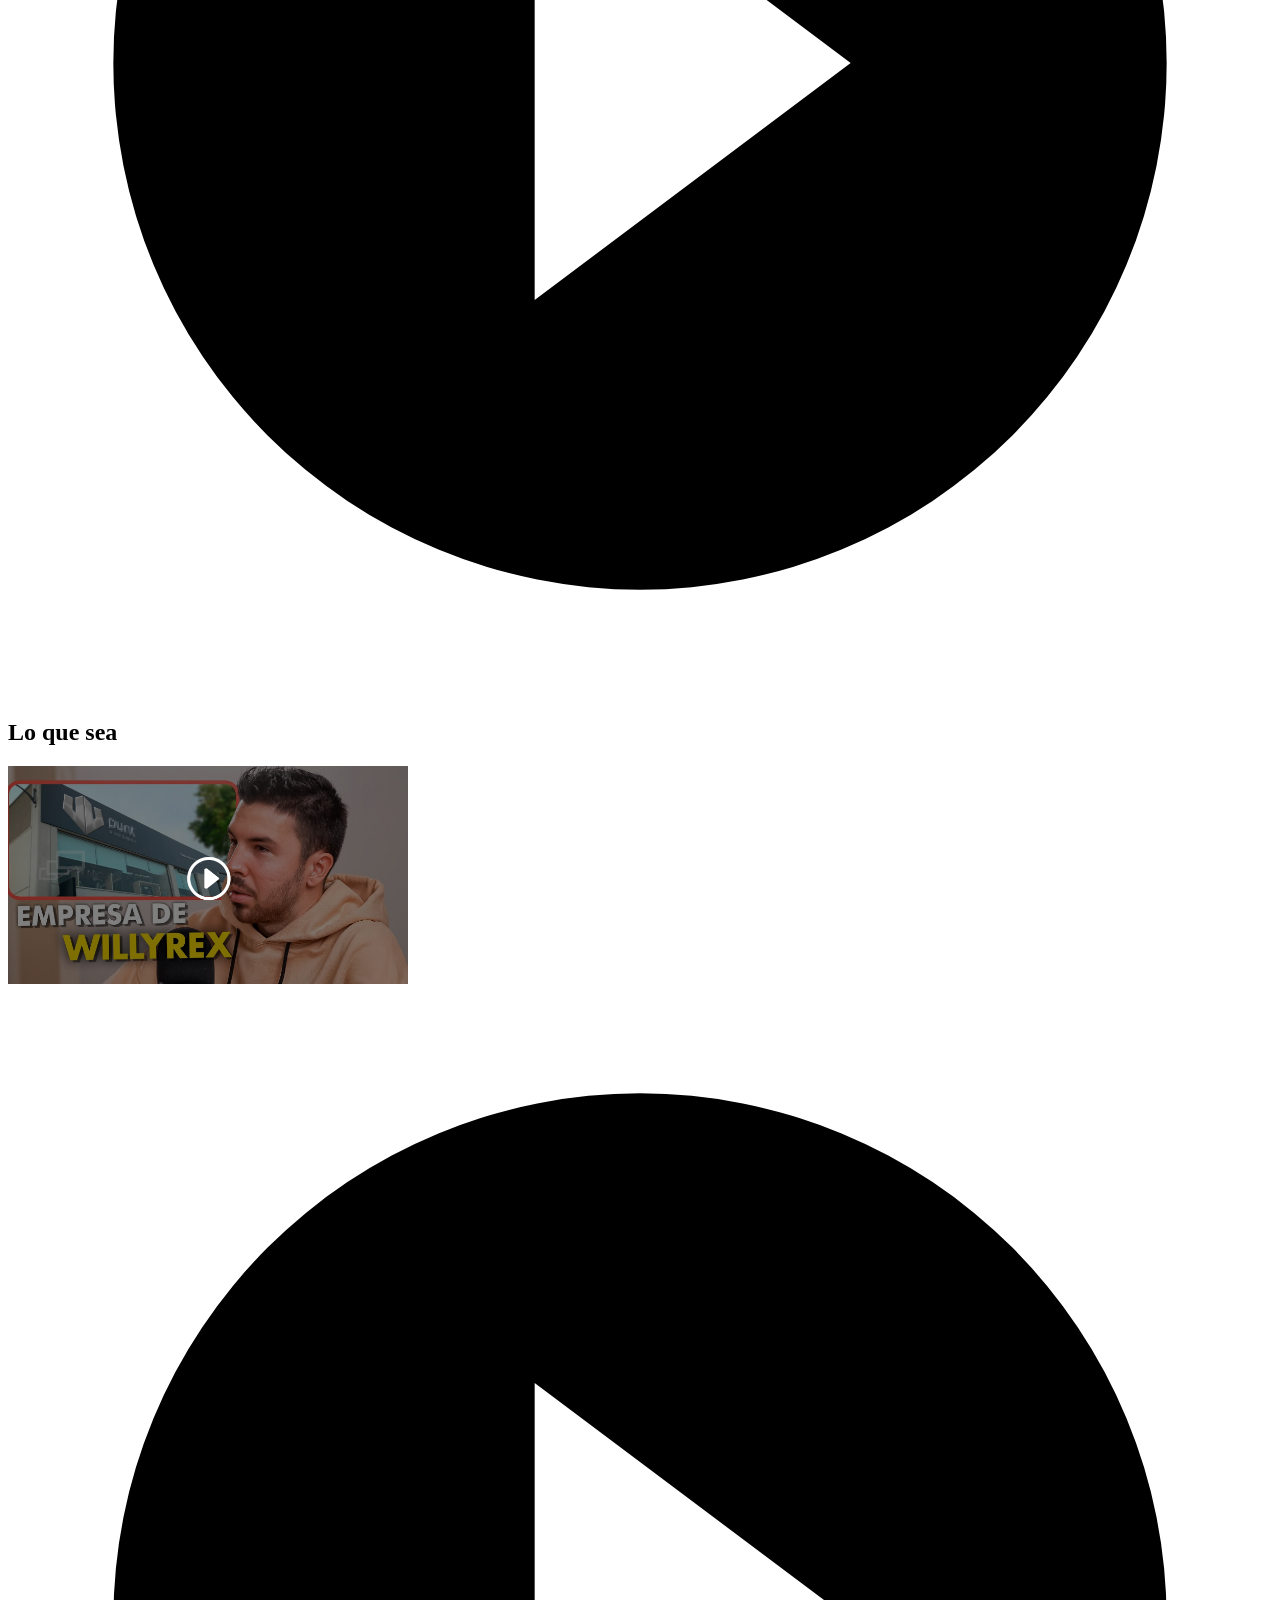
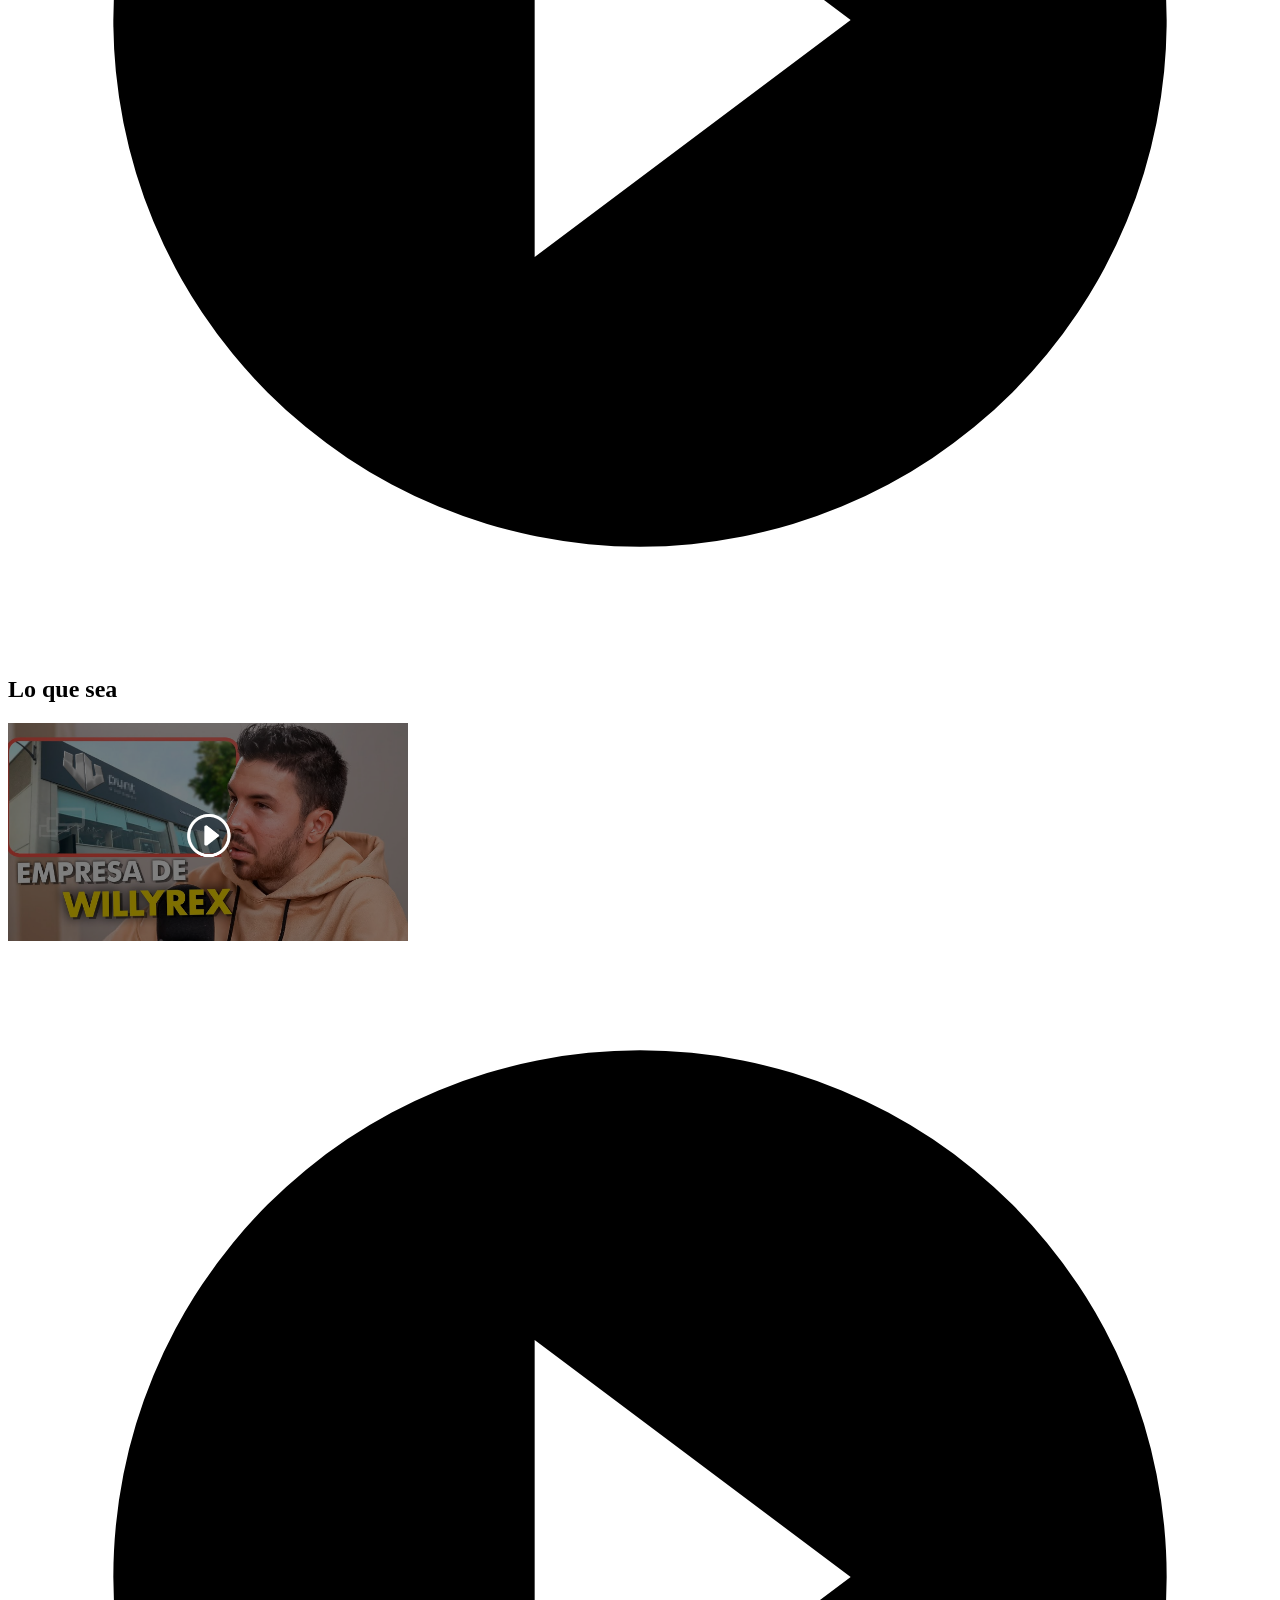
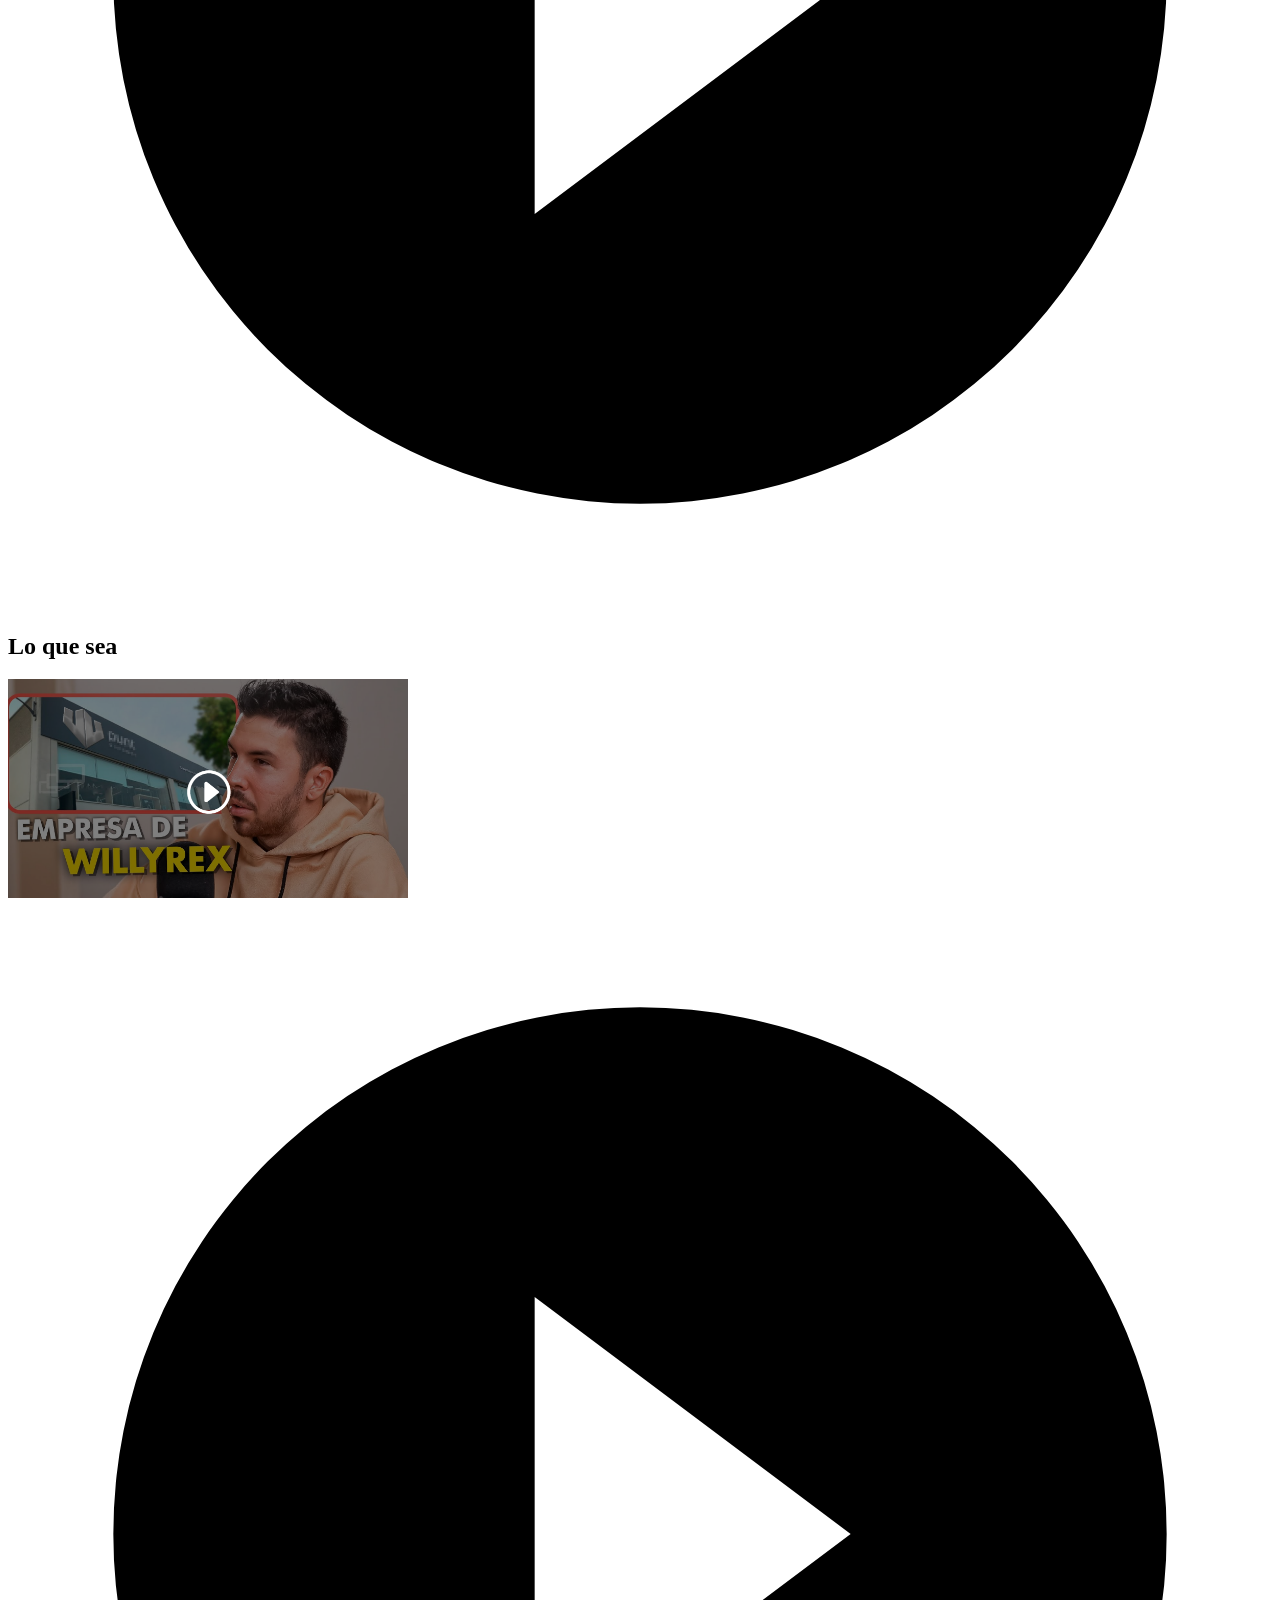
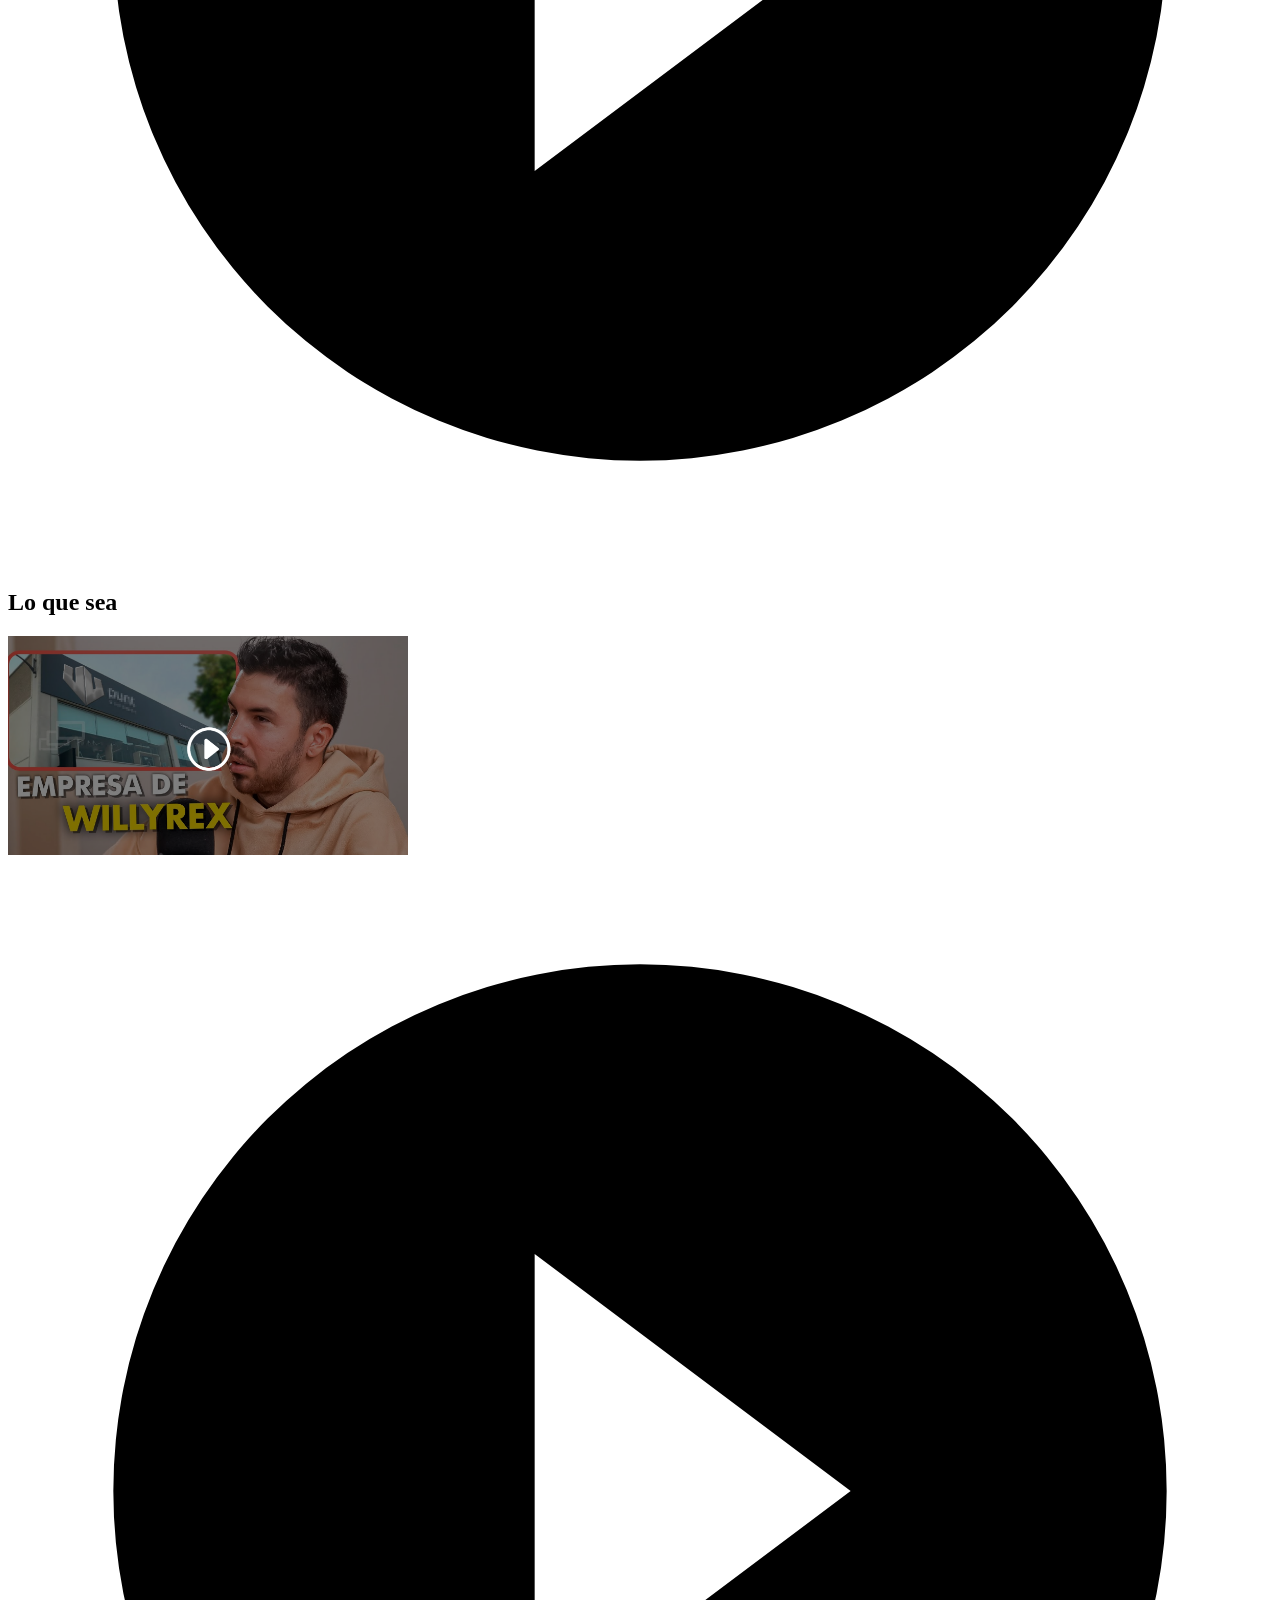
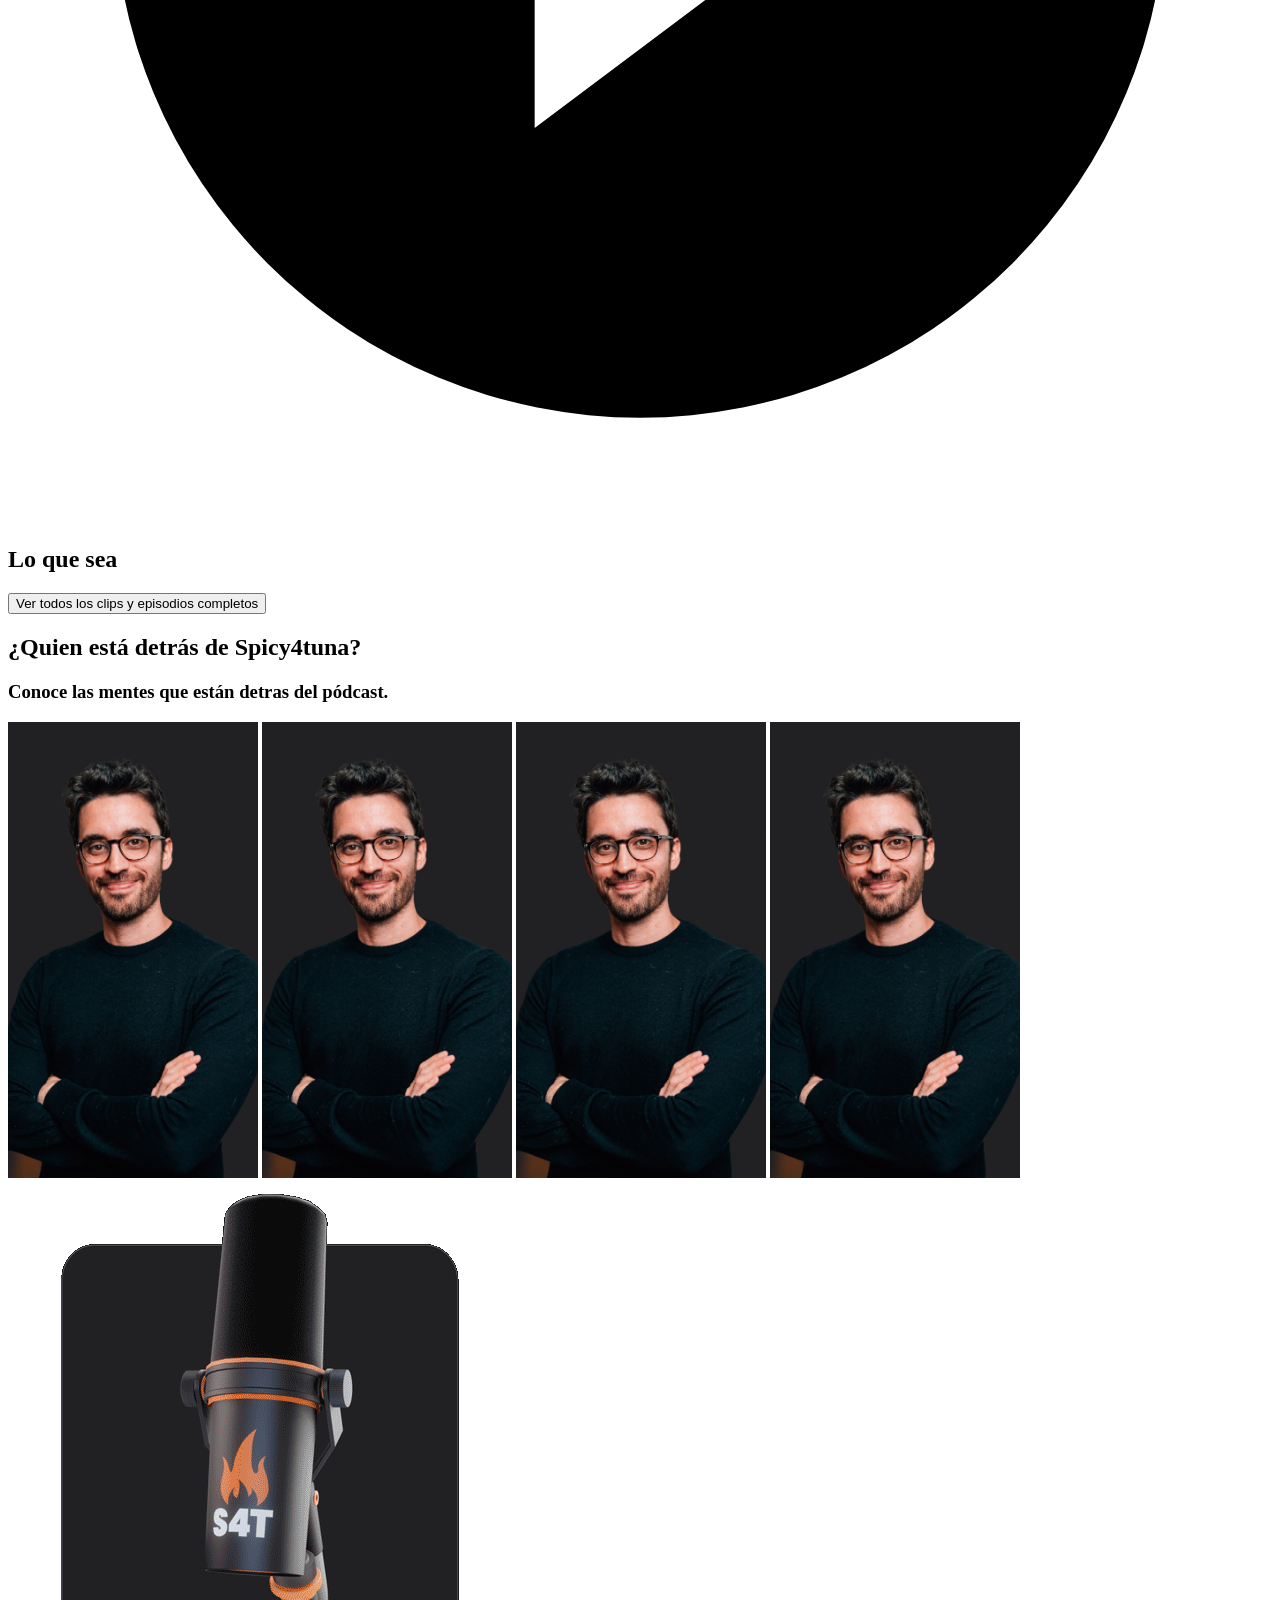
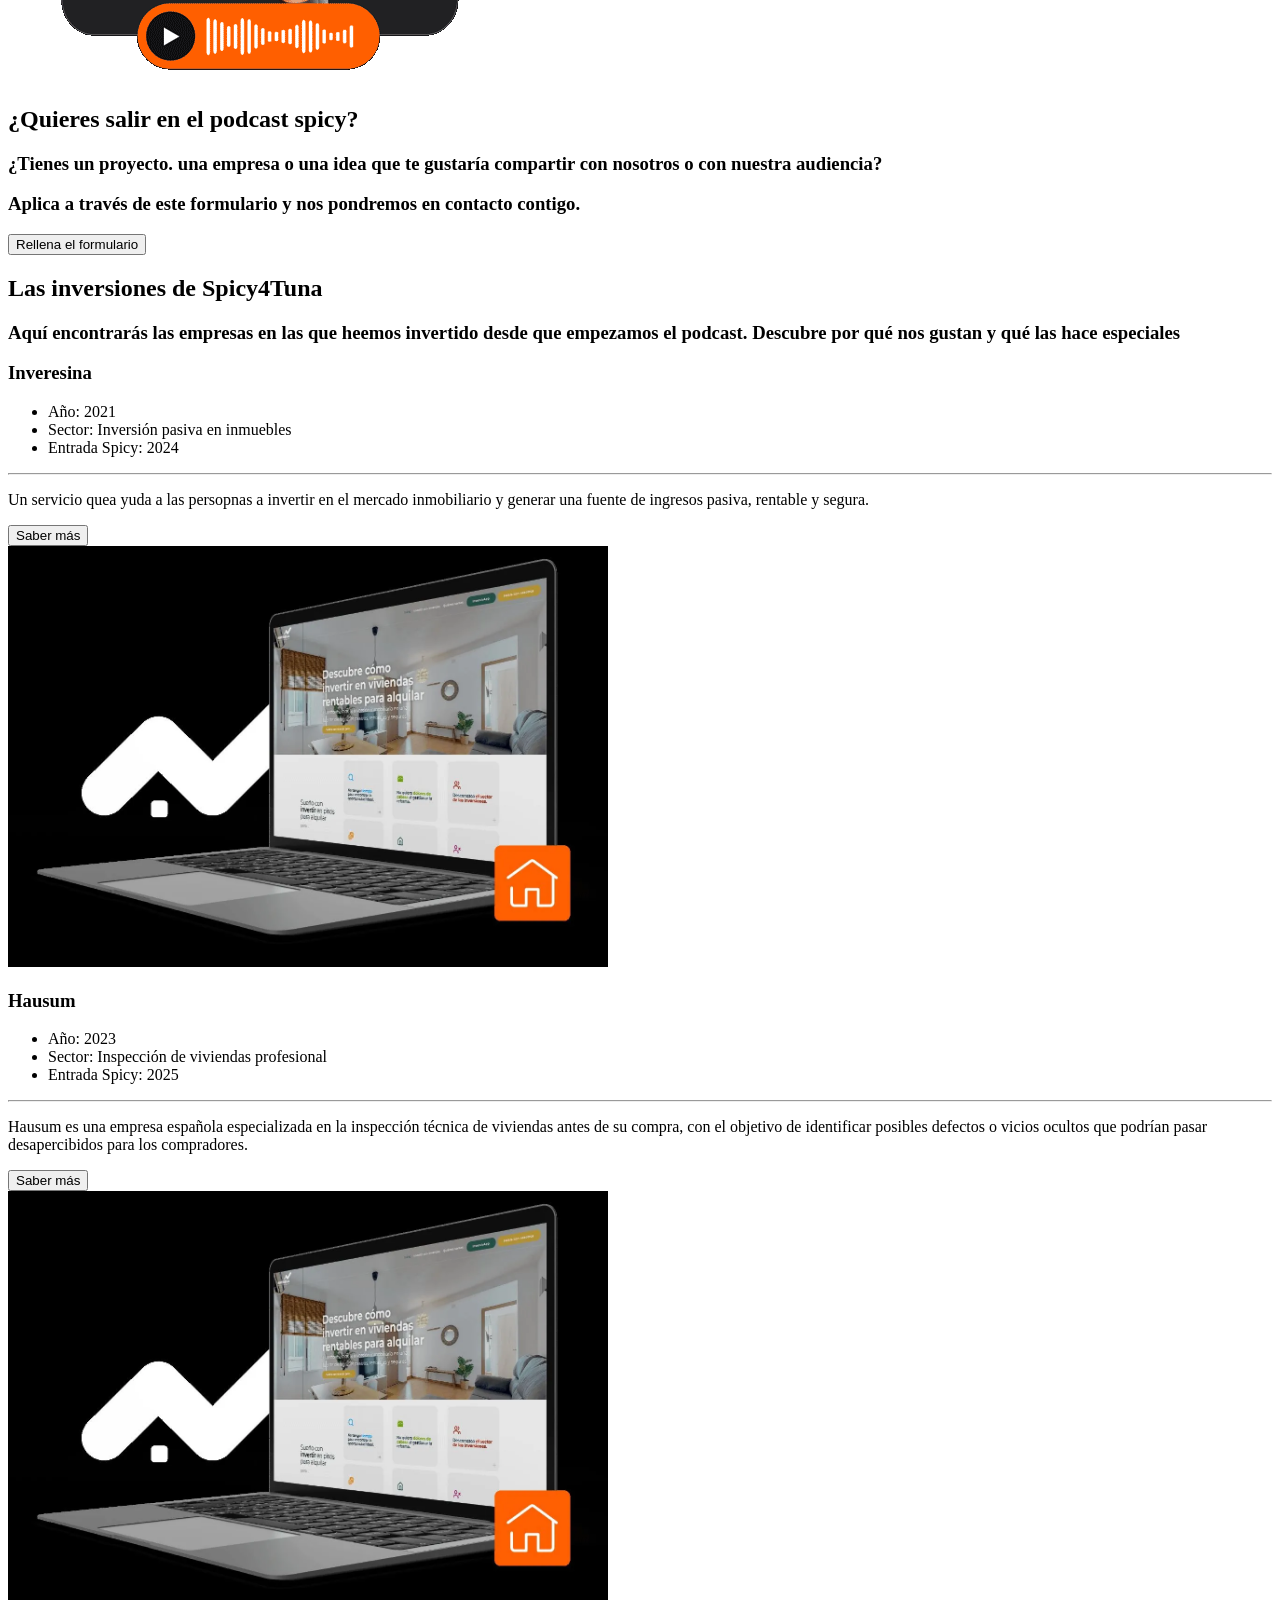
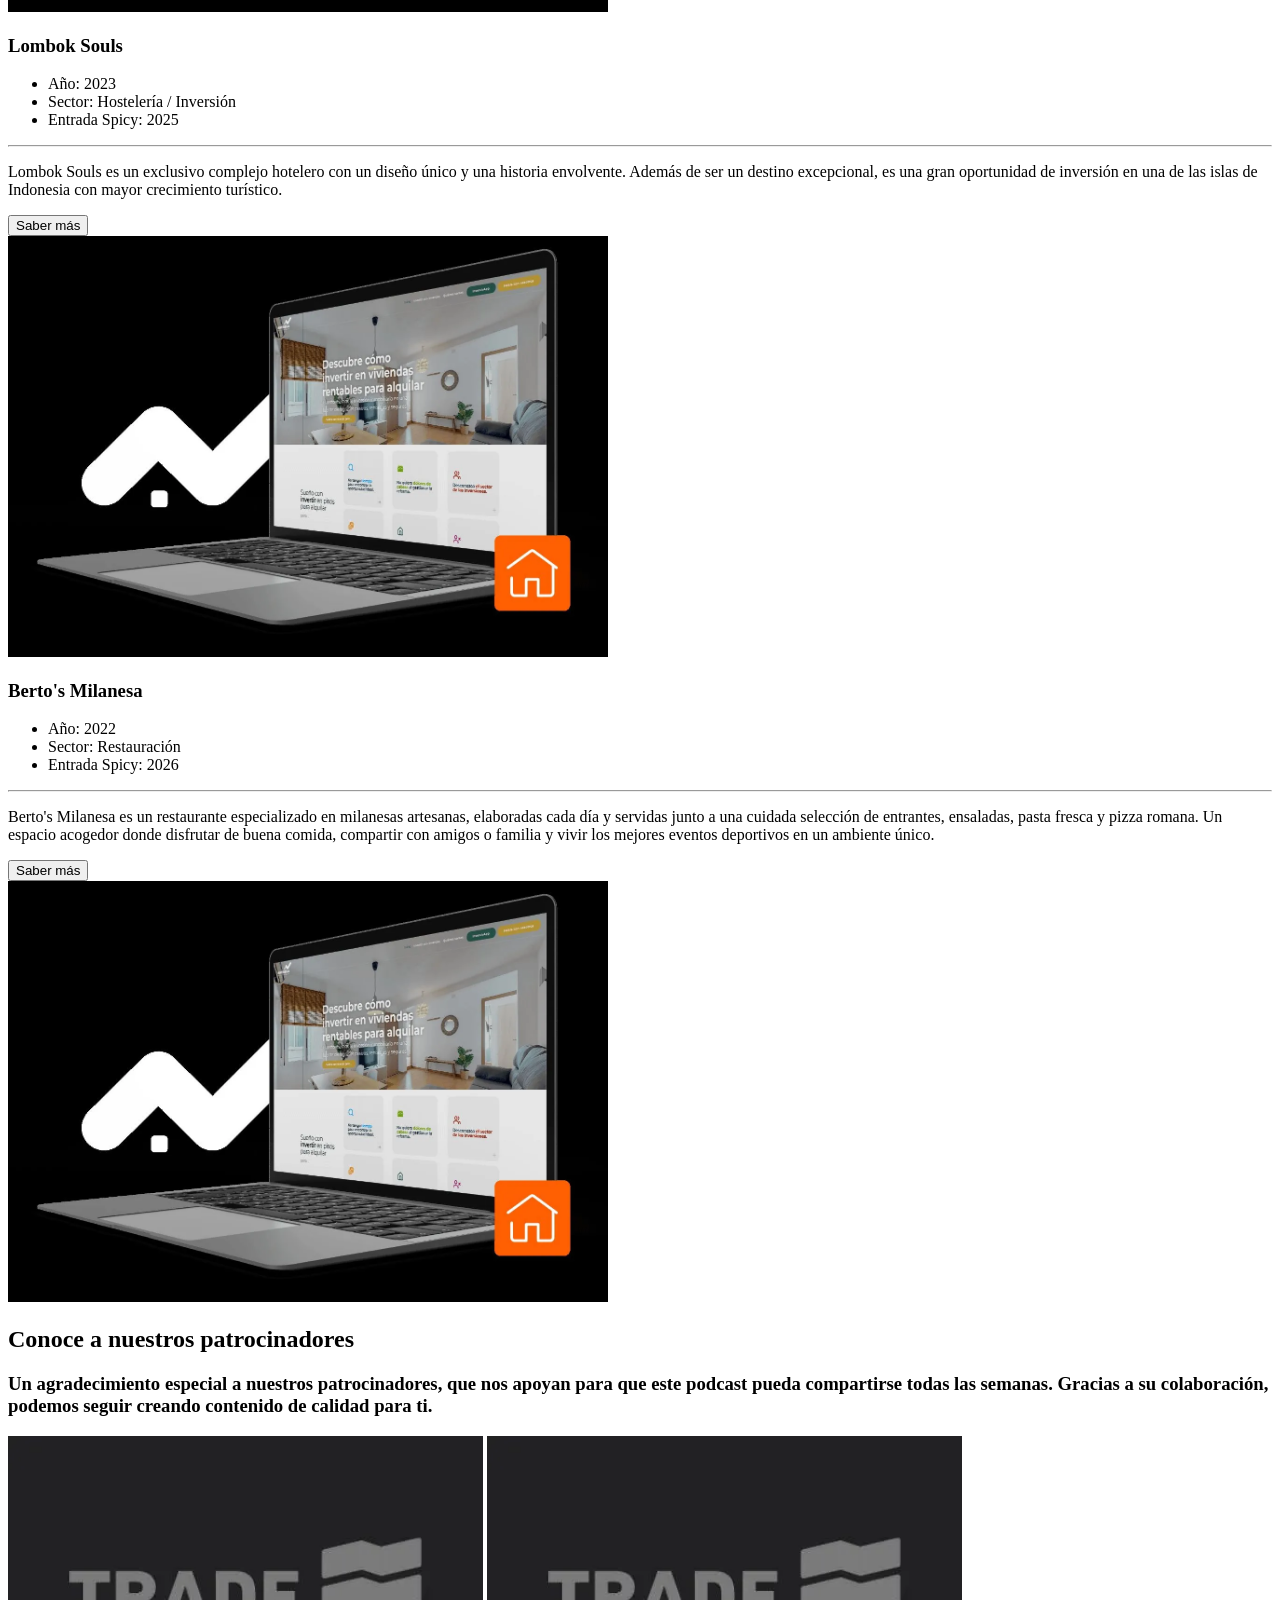
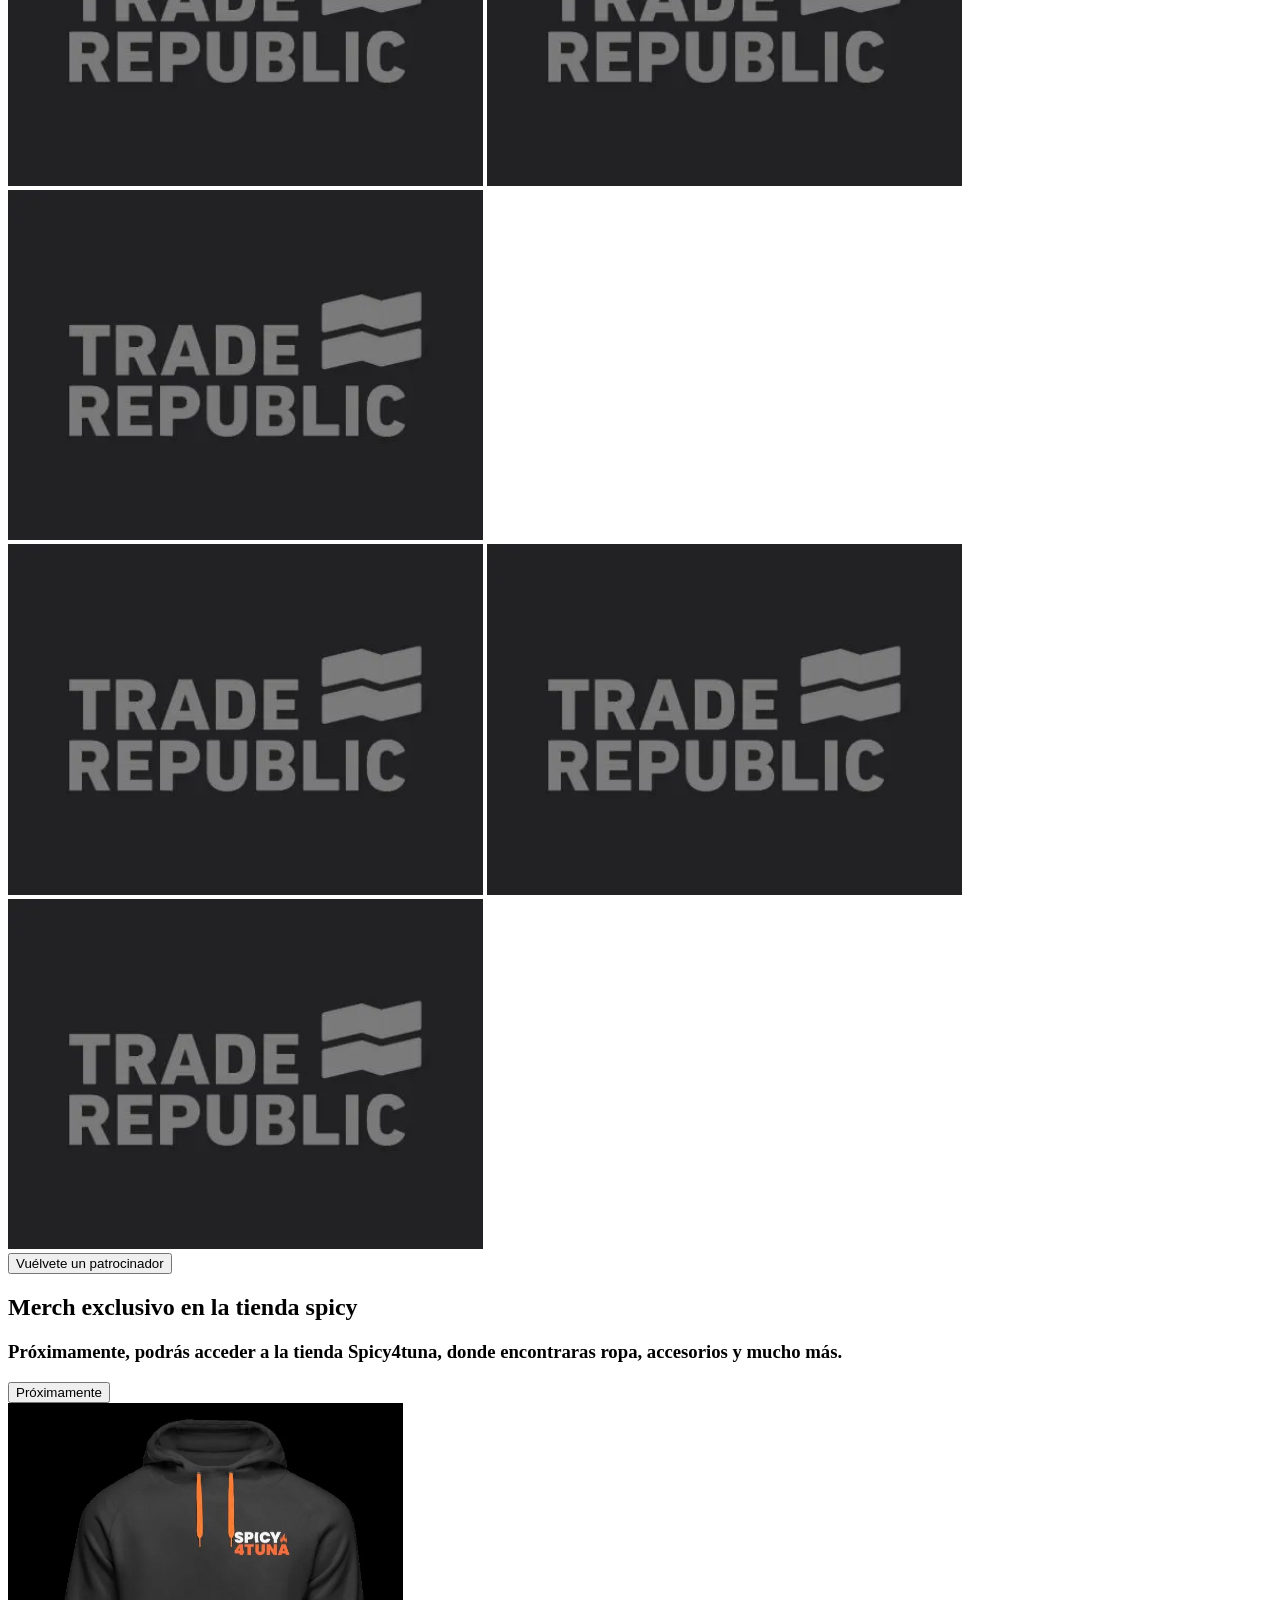
==== commit e655d57e: "maquetacion-falta-corregir-errores" ====
--- a/maquetacion-spicy4tuna/index.html
+++ b/maquetacion-spicy4tuna/index.html
@@ -4,6 +4,7 @@
 <head>
   <meta charset="UTF-8">
   <meta name="viewport" content="width=device-width, initial-scale=1.0">
+  <link rel="stylesheet" href="style.css">
   <title>Spicy4Tuna</title>
 </head>
 
@@ -34,28 +35,30 @@
   </header>
 
   <main>
-    <section class="hero-call-to-action">
-      <div class="hero-title">
-        <h1>Suscíbete a la <span class="span-color">newsletter</span>más spicy de todo internet</h1>
-      </div>
-
-      <div class="hero-text">
-        <p>
-          Y recibe de forma gratuita un correo semanal con los principales temas tratados en el podcas, contenido
-          adecional y exclusivo y mucho más.
-        </p>
-      </div>
-
-      <div class="hero-newsletter">
-        <div class="hero-newsletter-input">
-          <input type="email" placeholder="Tu email">
-          <button>Suscríbete</button>
-        </div>
-
-        <div class="hero-newsletter-conditions">
-          <input type="checkbox">
-          <label for="text">Acepto las <span class="span-color">Políticas de privacidad</span> y los<span
-              class="span-color">Términos y condiciones.</span></label>
+    <section class="hero">
+      <div class="hero-call-to-action">
+        <div class="hero-title">
+          <h1>Suscíbete a la <span class="span-color">newsletter</span>más spicy de todo internet</h1>
+        </div>
+
+        <div class="hero-text">
+          <p>
+            Y recibe de forma gratuita un correo semanal con los principales temas tratados en el podcas, contenido
+            adecional y exclusivo y mucho más.
+          </p>
+        </div>
+
+        <div class="hero-newsletter">
+          <div class="hero-newsletter-input">
+            <input type="email" placeholder="Tu email">
+            <button>Suscríbete</button>
+          </div>
+
+          <div class="hero-newsletter-conditions">
+            <input type="checkbox">
+            <label for="text">Acepto las <span class="span-color">Políticas de privacidad</span> y los<span
+                class="span-color">Términos y condiciones.</span></label>
+          </div>
         </div>
       </div>
 
@@ -64,7 +67,7 @@
       </div>
     </section>
 
-    <section class="videos-element">
+    <section class="videos">
       <div class="videos-title">
         <h2>Explora los clips <span class="span-color">más destacados</span></h2>
       </div>
@@ -73,22 +76,77 @@
         <h3>Accede a la biblioteca de clips y episodios completos del podcast.</h3>
       </div>
 
-      <div class="image-element">
-        <div class="image-row">
-          <img src="img/img-1-web.webp" alt="willyrex" width="400px">
-          <img src="img/img-1-web.webp" alt="willyrex" width="400px">
-          <img src="img/img-1-web.webp" alt="willyrex" width="400px">
-        </div>
-
-        <div class="image-row">
-          <img src="img/img-1-web.webp" alt="willyrex" width="400px">
-          <img src="img/img-1-web.webp" alt="willyrex" width="400px">
-          <img src="img/img-1-web.webp" alt="willyrex" width="400px">
-        </div>
-
-        <div class="image-button">
-          <button>Ver todos los clips y episodios completos</button>
-        </div>
+      <div class="videos-elements">
+        <div class="video-element">
+          <div class="video-element-image">
+            <img src="img/img-1-web.webp" alt="willyrex" width="400px">
+          </div>
+          <div class="video-element-icon">
+            <svg xmlns="http://www.w3.org/2000/svg" viewBox="0 0 24 24"><title>play-circle</title><path d="M10,16.5V7.5L16,12M12,2A10,10 0 0,0 2,12A10,10 0 0,0 12,22A10,10 0 0,0 22,12A10,10 0 0,0 12,2Z" /></svg>
+          </div>
+          <div class="video-element-title">
+            <h2>Lo que sea</h2>
+          </div>
+        </div>
+        <div class="video-element">
+          <div class="video-element-image">
+            <img src="img/img-1-web.webp" alt="willyrex" width="400px">
+          </div>
+          <div class="video-element-icon">
+            <svg xmlns="http://www.w3.org/2000/svg" viewBox="0 0 24 24"><title>play-circle</title><path d="M10,16.5V7.5L16,12M12,2A10,10 0 0,0 2,12A10,10 0 0,0 12,22A10,10 0 0,0 22,12A10,10 0 0,0 12,2Z" /></svg>
+          </div>
+          <div class="video-element-title">
+            <h2>Lo que sea</h2>
+          </div>
+        </div>
+        <div class="video-element">
+          <div class="video-element-image">
+            <img src="img/img-1-web.webp" alt="willyrex" width="400px">
+          </div>
+          <div class="video-element-icon">
+            <svg xmlns="http://www.w3.org/2000/svg" viewBox="0 0 24 24"><title>play-circle</title><path d="M10,16.5V7.5L16,12M12,2A10,10 0 0,0 2,12A10,10 0 0,0 12,22A10,10 0 0,0 22,12A10,10 0 0,0 12,2Z" /></svg>
+          </div>
+          <div class="video-element-title">
+            <h2>Lo que sea</h2>
+          </div>
+        </div>
+        <div class="video-element">
+          <div class="video-element-image">
+            <img src="img/img-1-web.webp" alt="willyrex" width="400px">
+          </div>
+          <div class="video-element-icon">
+            <svg xmlns="http://www.w3.org/2000/svg" viewBox="0 0 24 24"><title>play-circle</title><path d="M10,16.5V7.5L16,12M12,2A10,10 0 0,0 2,12A10,10 0 0,0 12,22A10,10 0 0,0 22,12A10,10 0 0,0 12,2Z" /></svg>
+          </div>
+          <div class="video-element-title">
+            <h2>Lo que sea</h2>
+          </div>
+        </div>
+        <div class="video-element">
+          <div class="video-element-image">
+            <img src="img/img-1-web.webp" alt="willyrex" width="400px">
+          </div>
+          <div class="video-element-icon">
+            <svg xmlns="http://www.w3.org/2000/svg" viewBox="0 0 24 24"><title>play-circle</title><path d="M10,16.5V7.5L16,12M12,2A10,10 0 0,0 2,12A10,10 0 0,0 12,22A10,10 0 0,0 22,12A10,10 0 0,0 12,2Z" /></svg>
+          </div>
+          <div class="video-element-title">
+            <h2>Lo que sea</h2>
+          </div>
+        </div>
+        <div class="video-element">
+          <div class="video-element-image">
+            <img src="img/img-1-web.webp" alt="willyrex" width="400px">
+          </div>
+          <div class="video-element-icon">
+            <svg xmlns="http://www.w3.org/2000/svg" viewBox="0 0 24 24"><title>play-circle</title><path d="M10,16.5V7.5L16,12M12,2A10,10 0 0,0 2,12A10,10 0 0,0 12,22A10,10 0 0,0 22,12A10,10 0 0,0 12,2Z" /></svg>
+          </div>
+          <div class="video-element-title">
+            <h2>Lo que sea</h2>
+          </div>
+        </div>
+      </div>
+
+      <div class="videos-button">
+        <button>Ver todos los clips y episodios completos</button>
       </div>
     </section>
 
@@ -109,23 +167,25 @@
       </div>
     </section>
 
-    <section class="microphone-element">
-      <div class="microphone-image">
+    <section class="hero inverse with-background">
+      <div class="hero-image">
         <img src="img/microfono-optimizado.gif" alt="microfono">
       </div>
 
-      <div class="microphone-title">
-        <h2>¿Quieres salir en el <span class="span-color">podcast spicy?</span></h2>
-      </div>
-
-      <div class="microphone-text">
-        <h3>¿Tienes un proyecto. una empresa o una idea que te gustaría compartir con nosotros o con nuestra audiencia?
-        </h3>
-        <h3>Aplica a través de este formulario y nos pondremos en contacto contigo.</h3>
-      </div>
-
-      <div class="microphone-button">
-        <button>Rellena el formulario</button>
+      <div class="hero-call-to-action">
+        <div class="hero-title">
+          <h2>¿Quieres salir en el <span class="span-color">podcast spicy?</span></h2>
+        </div>
+
+        <div class="hero-text">
+          <h3>¿Tienes un proyecto. una empresa o una idea que te gustaría compartir con nosotros o con nuestra audiencia?
+          </h3>
+          <h3>Aplica a través de este formulario y nos pondremos en contacto contigo.</h3>
+        </div>
+
+        <div class="hero-button">
+          <button>Rellena el formulario</button>
+        </div>
       </div>
     </section>
 
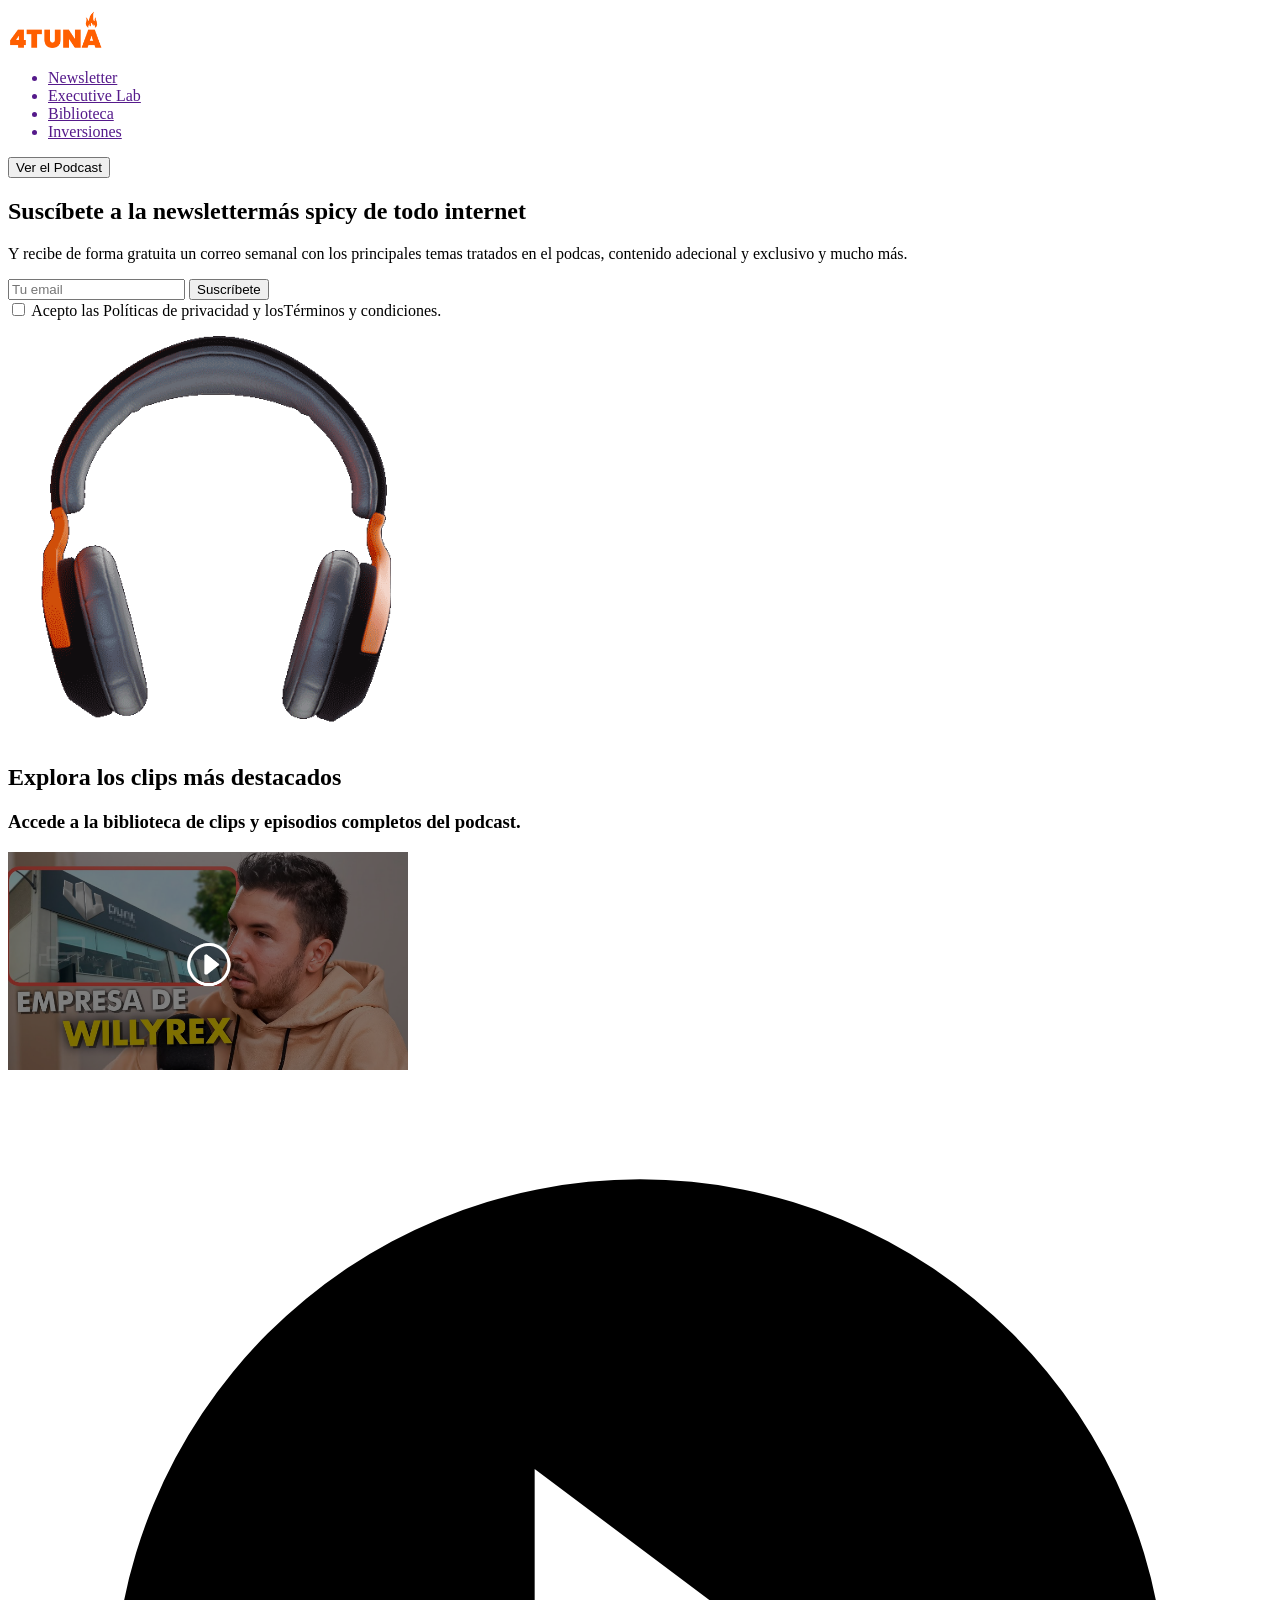
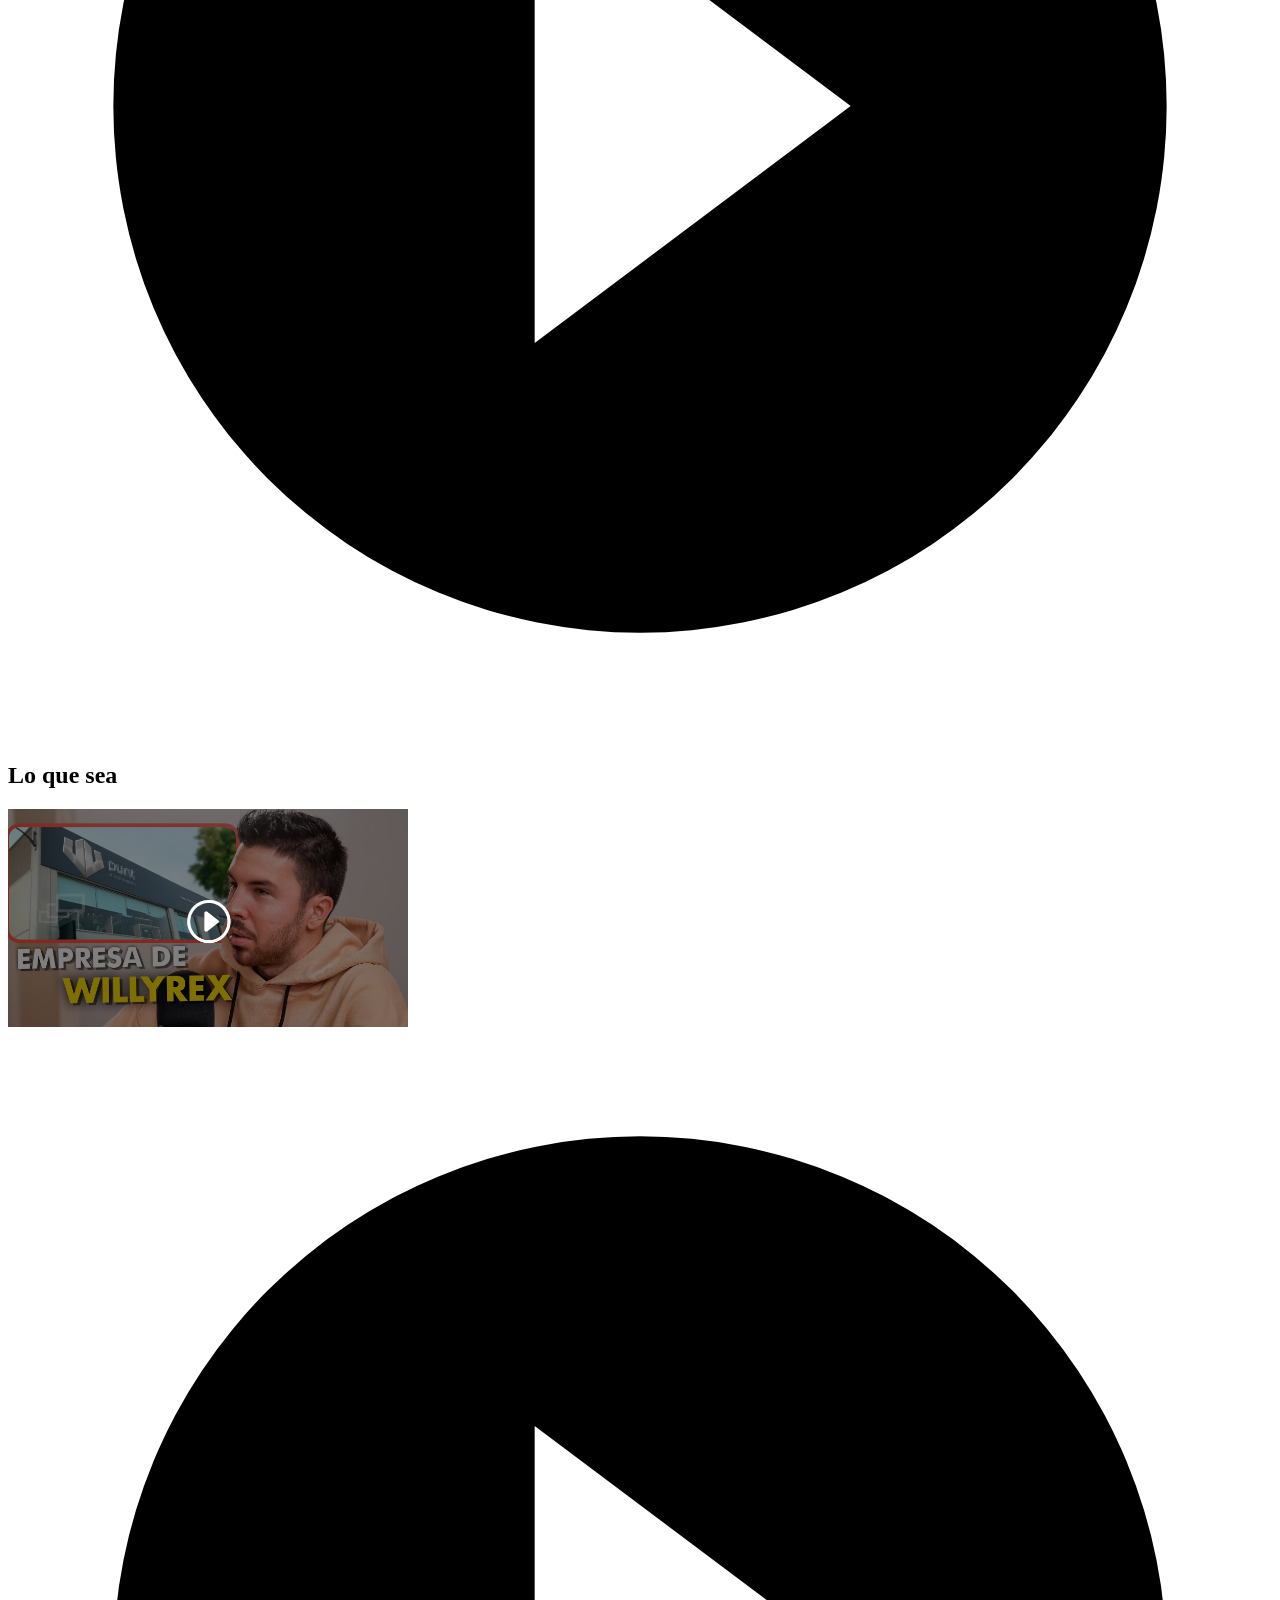
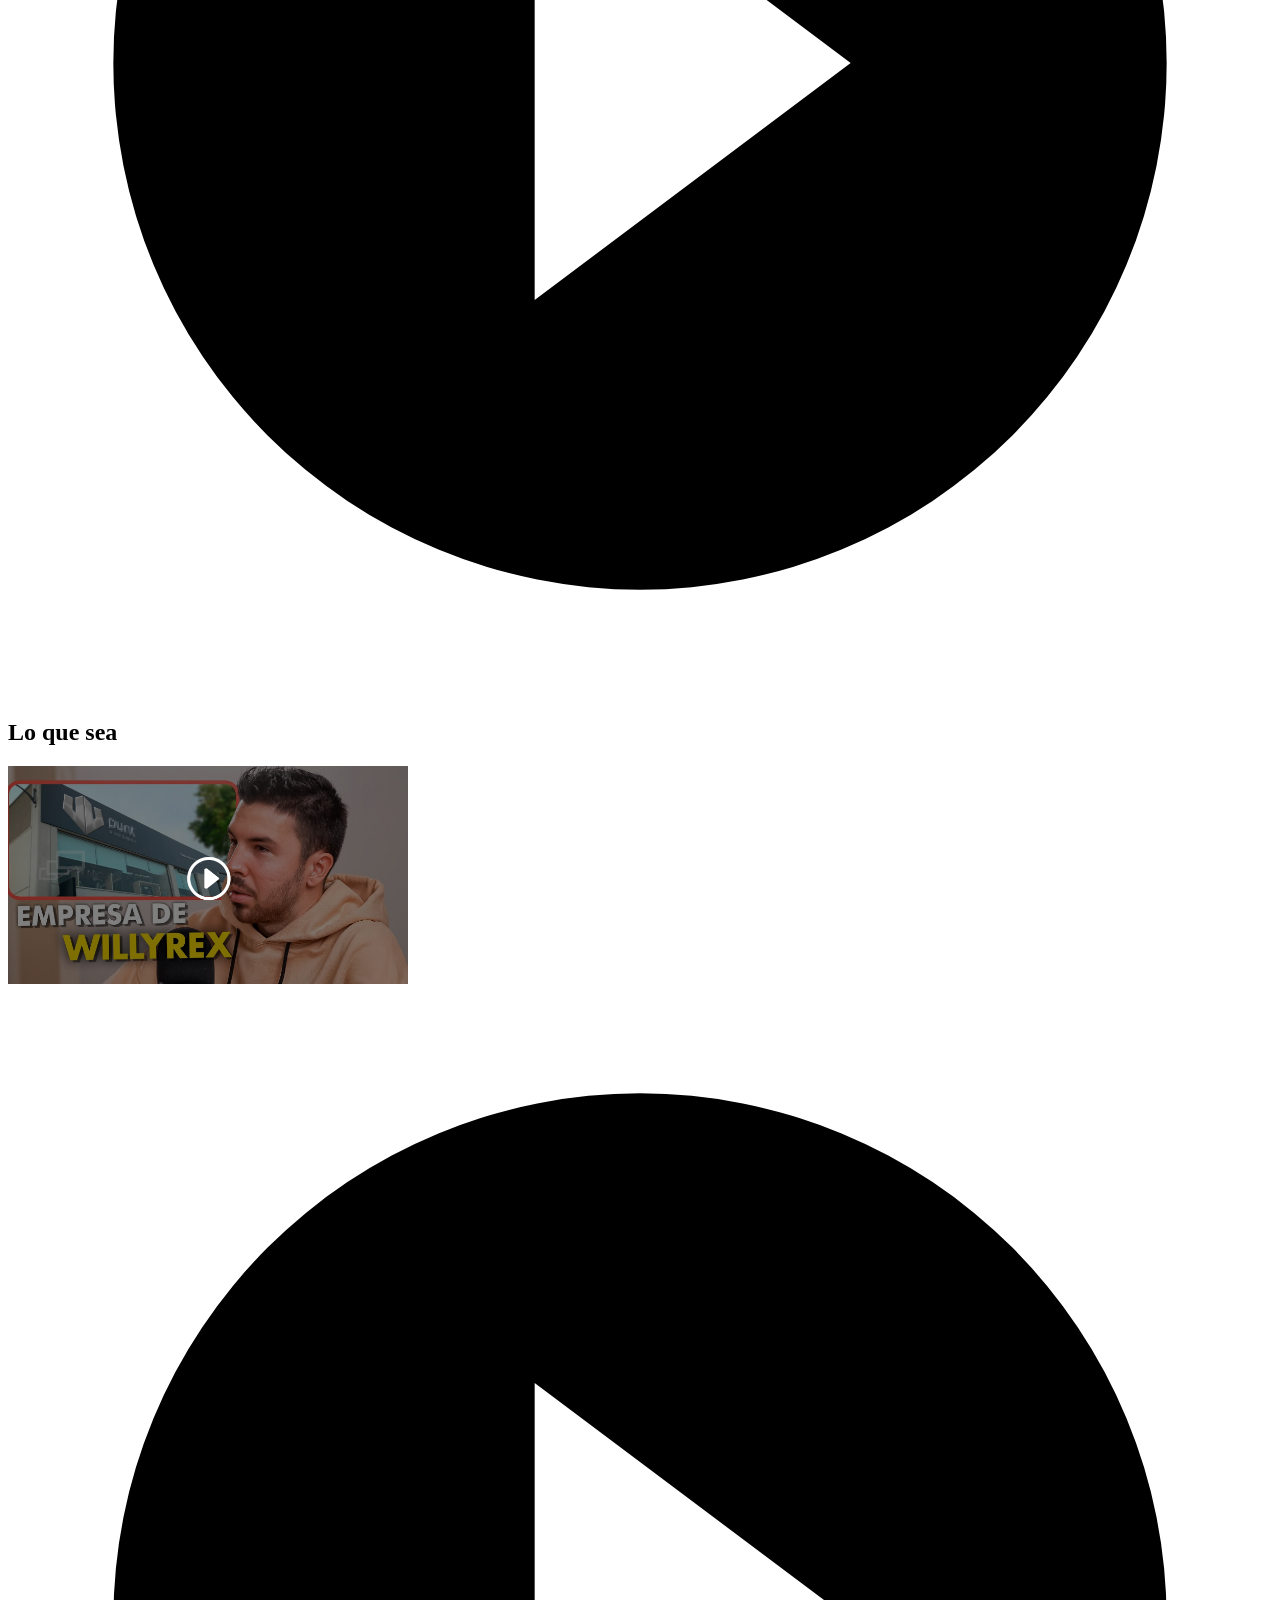
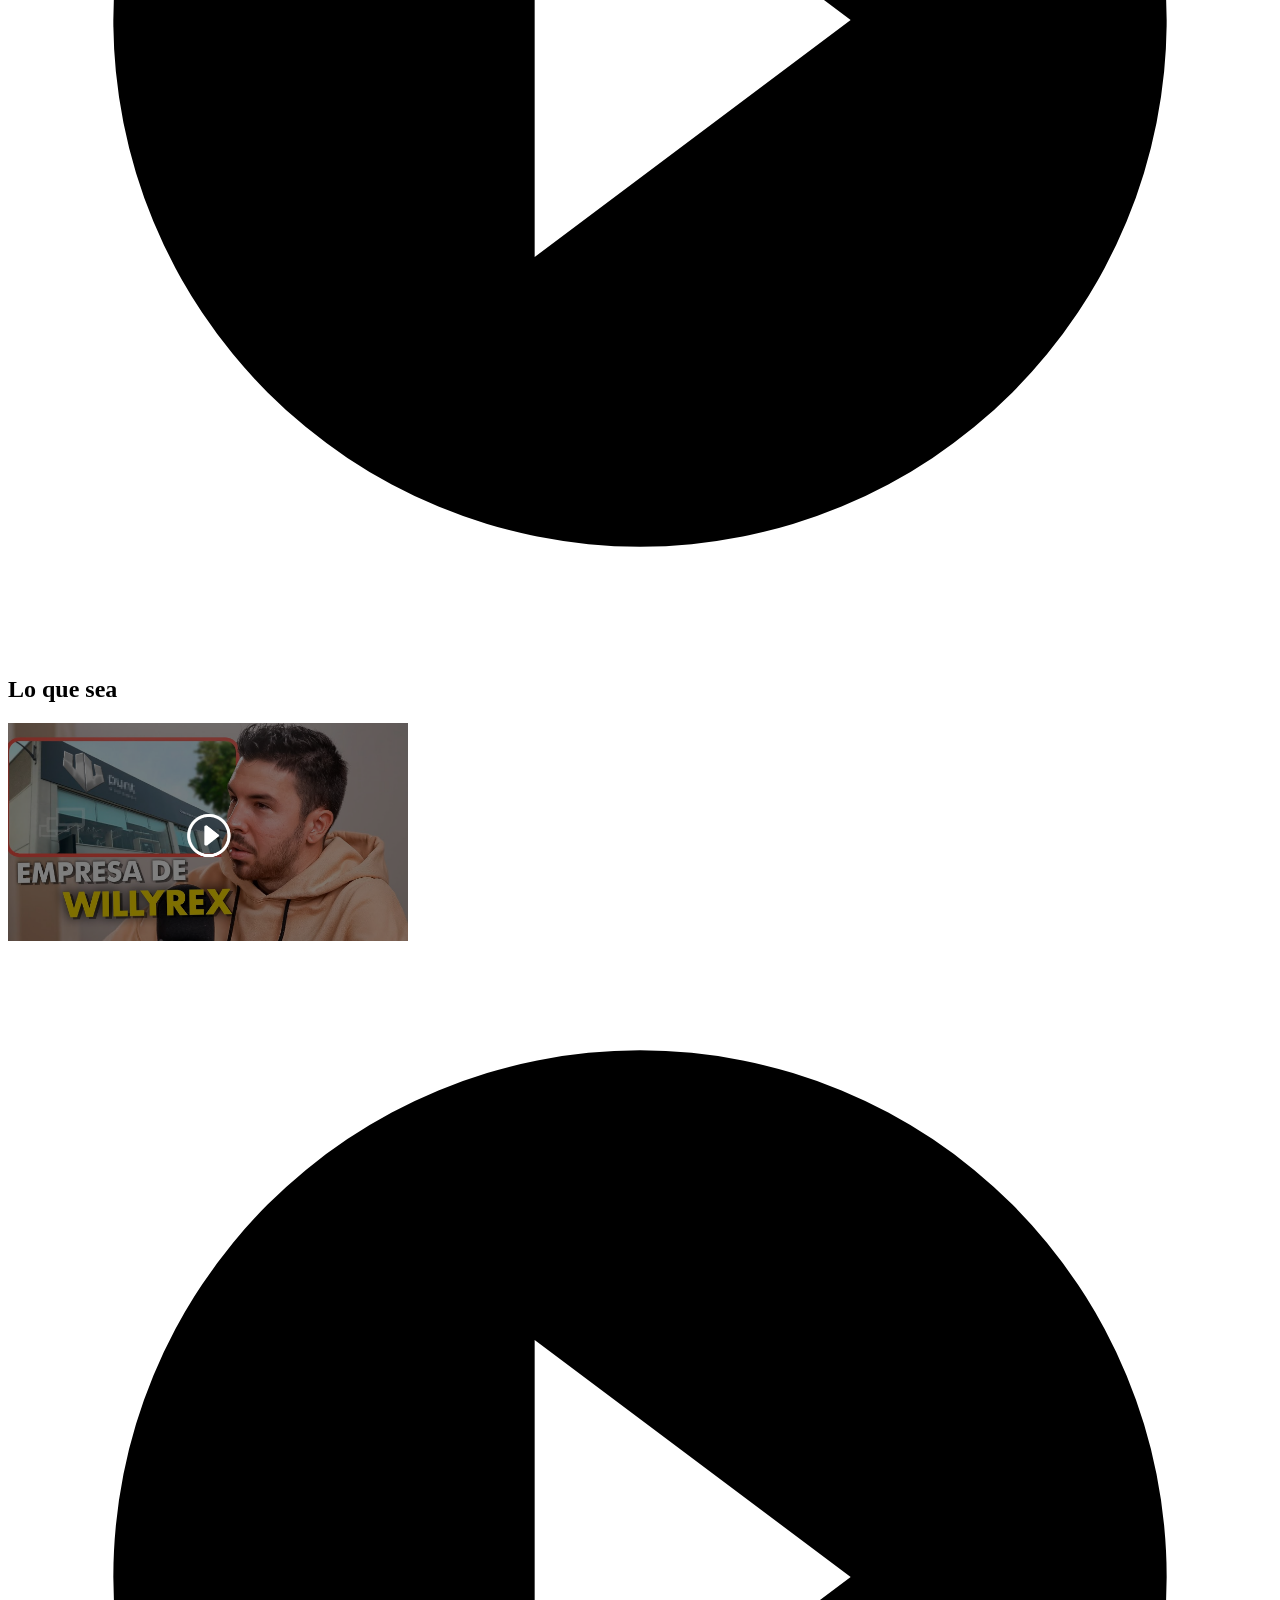
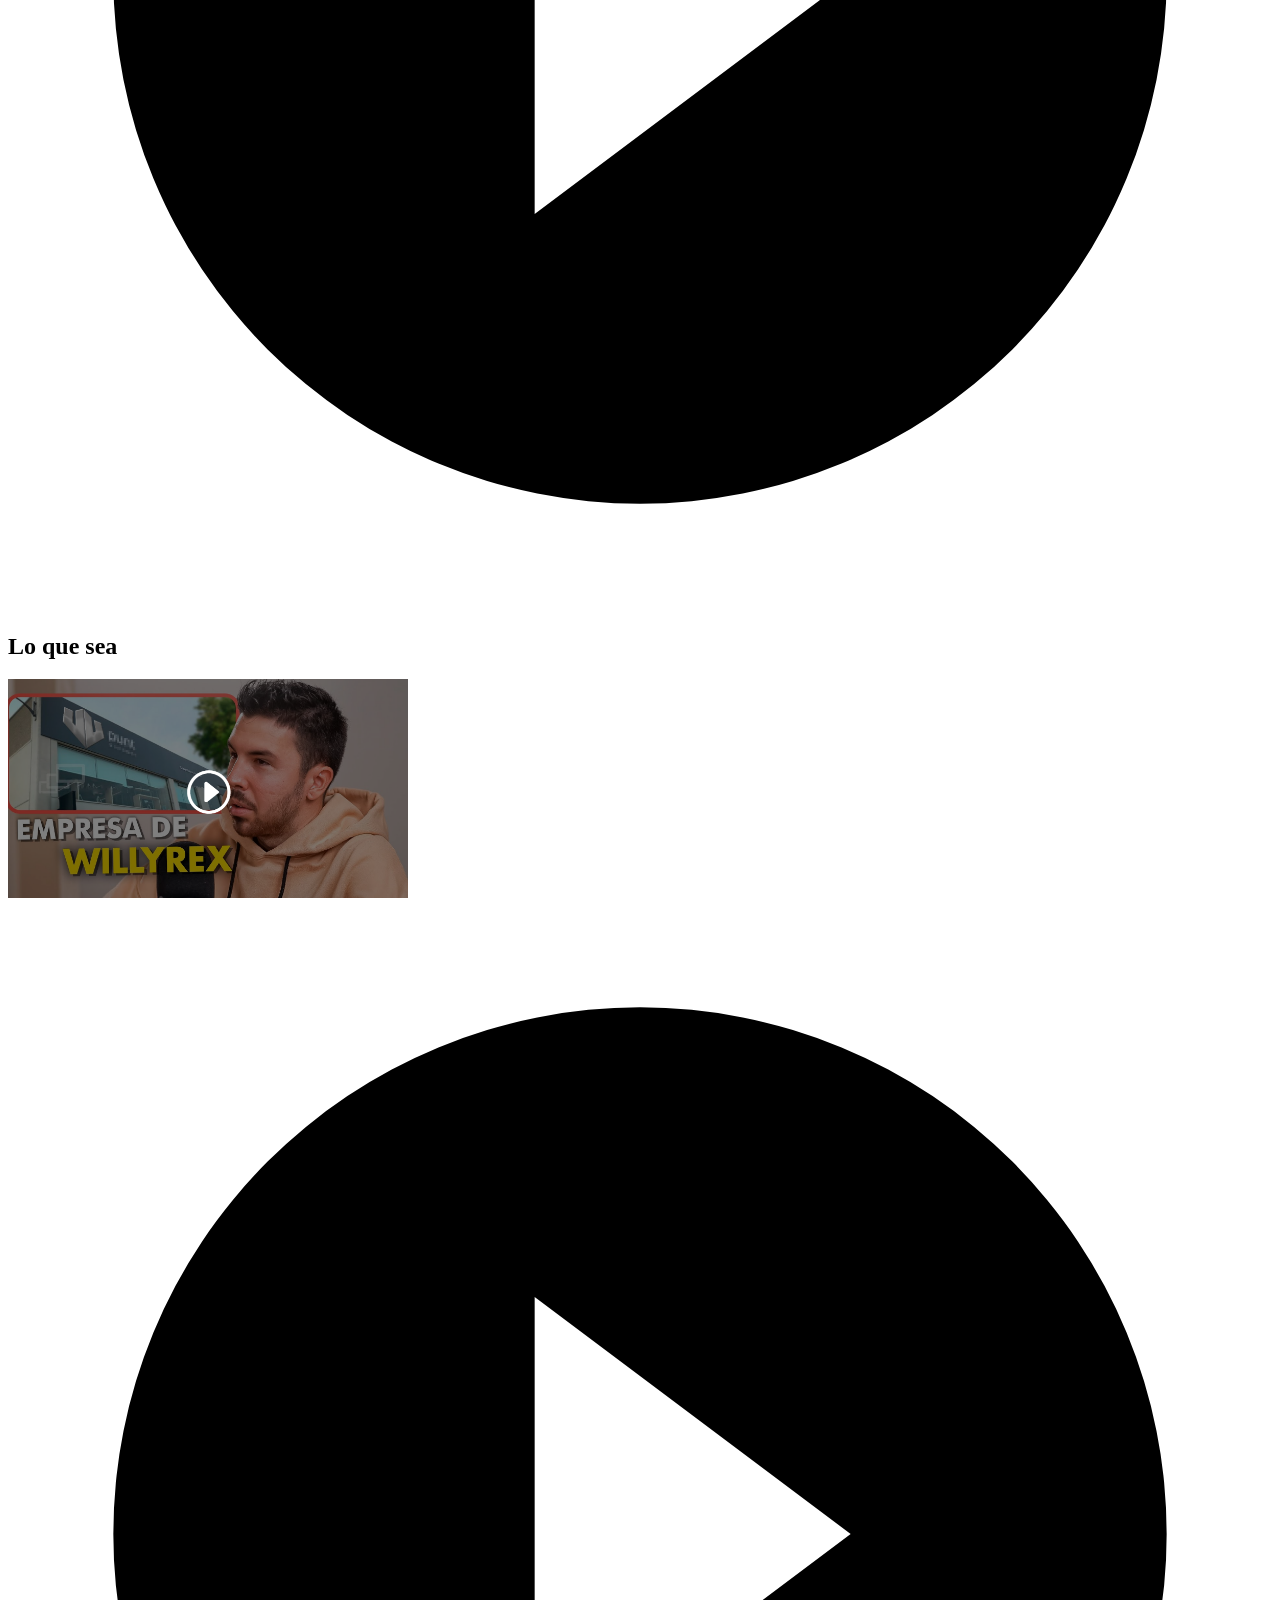
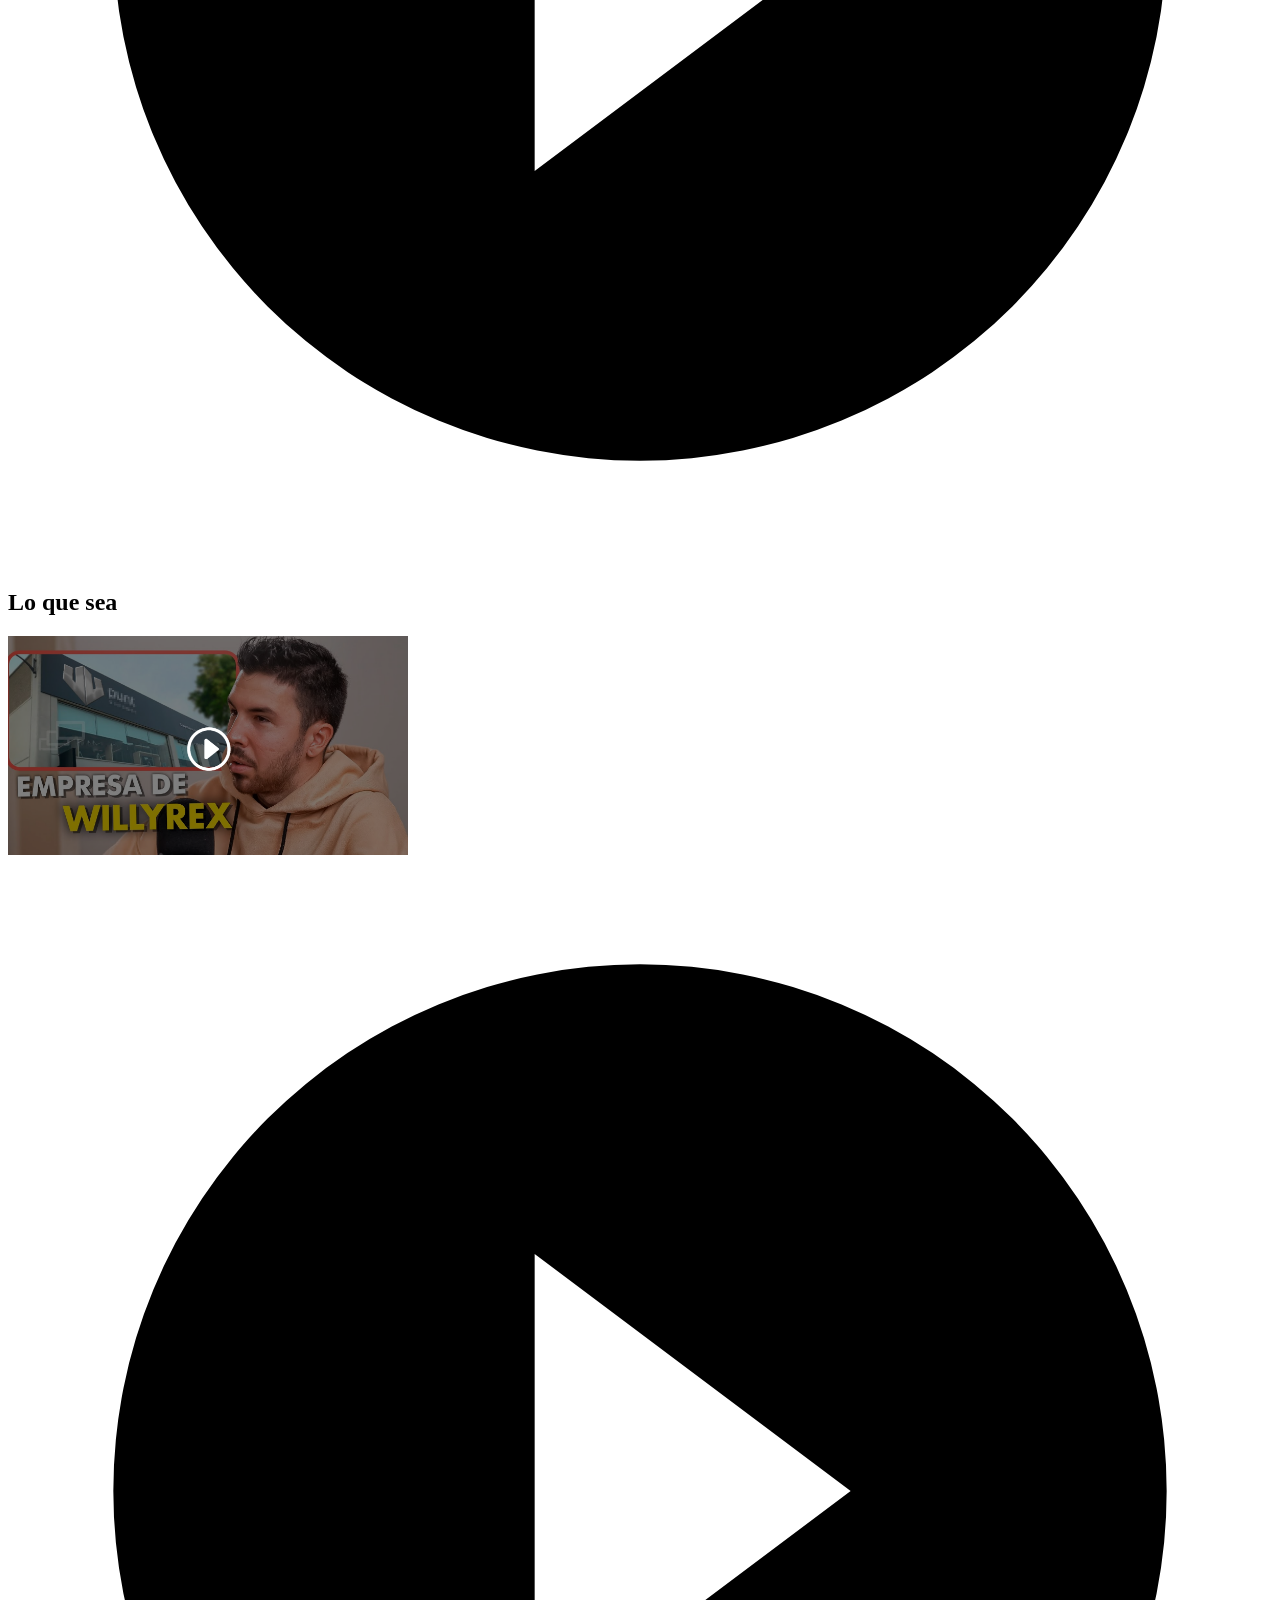
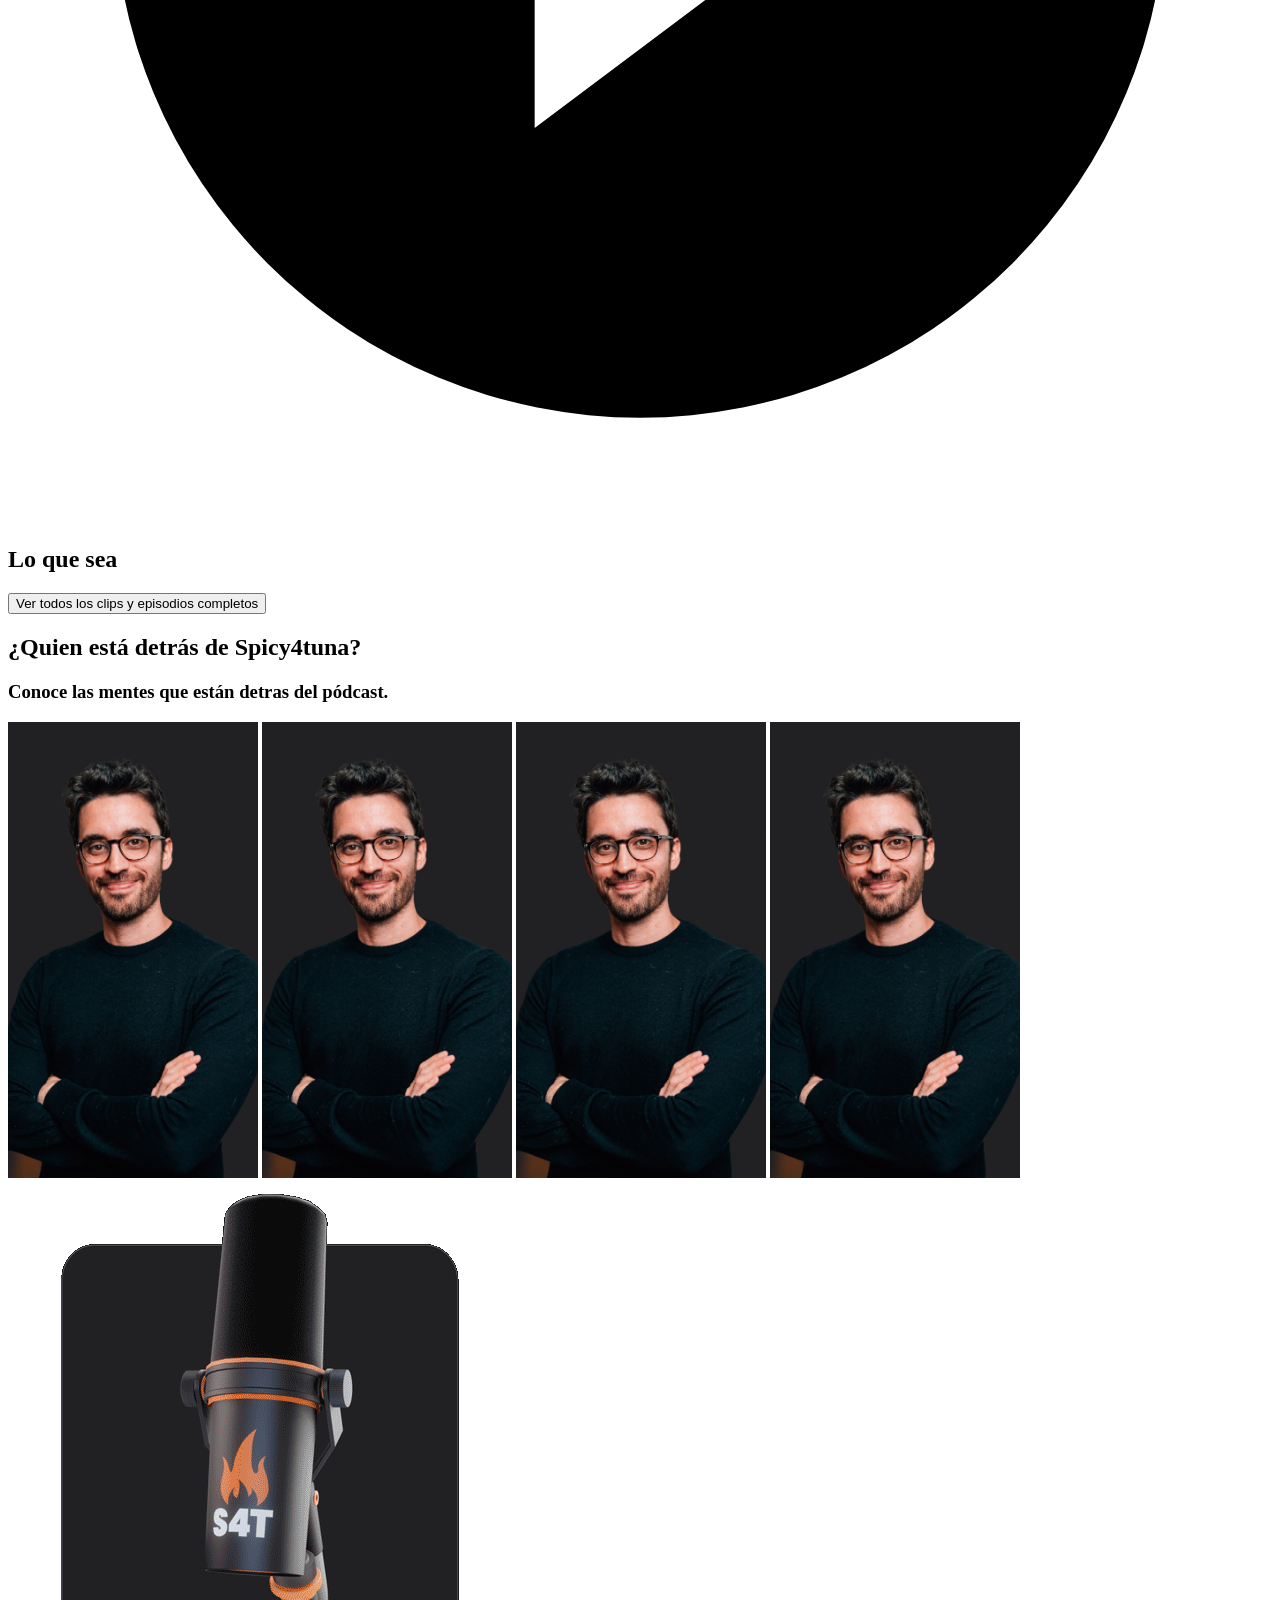
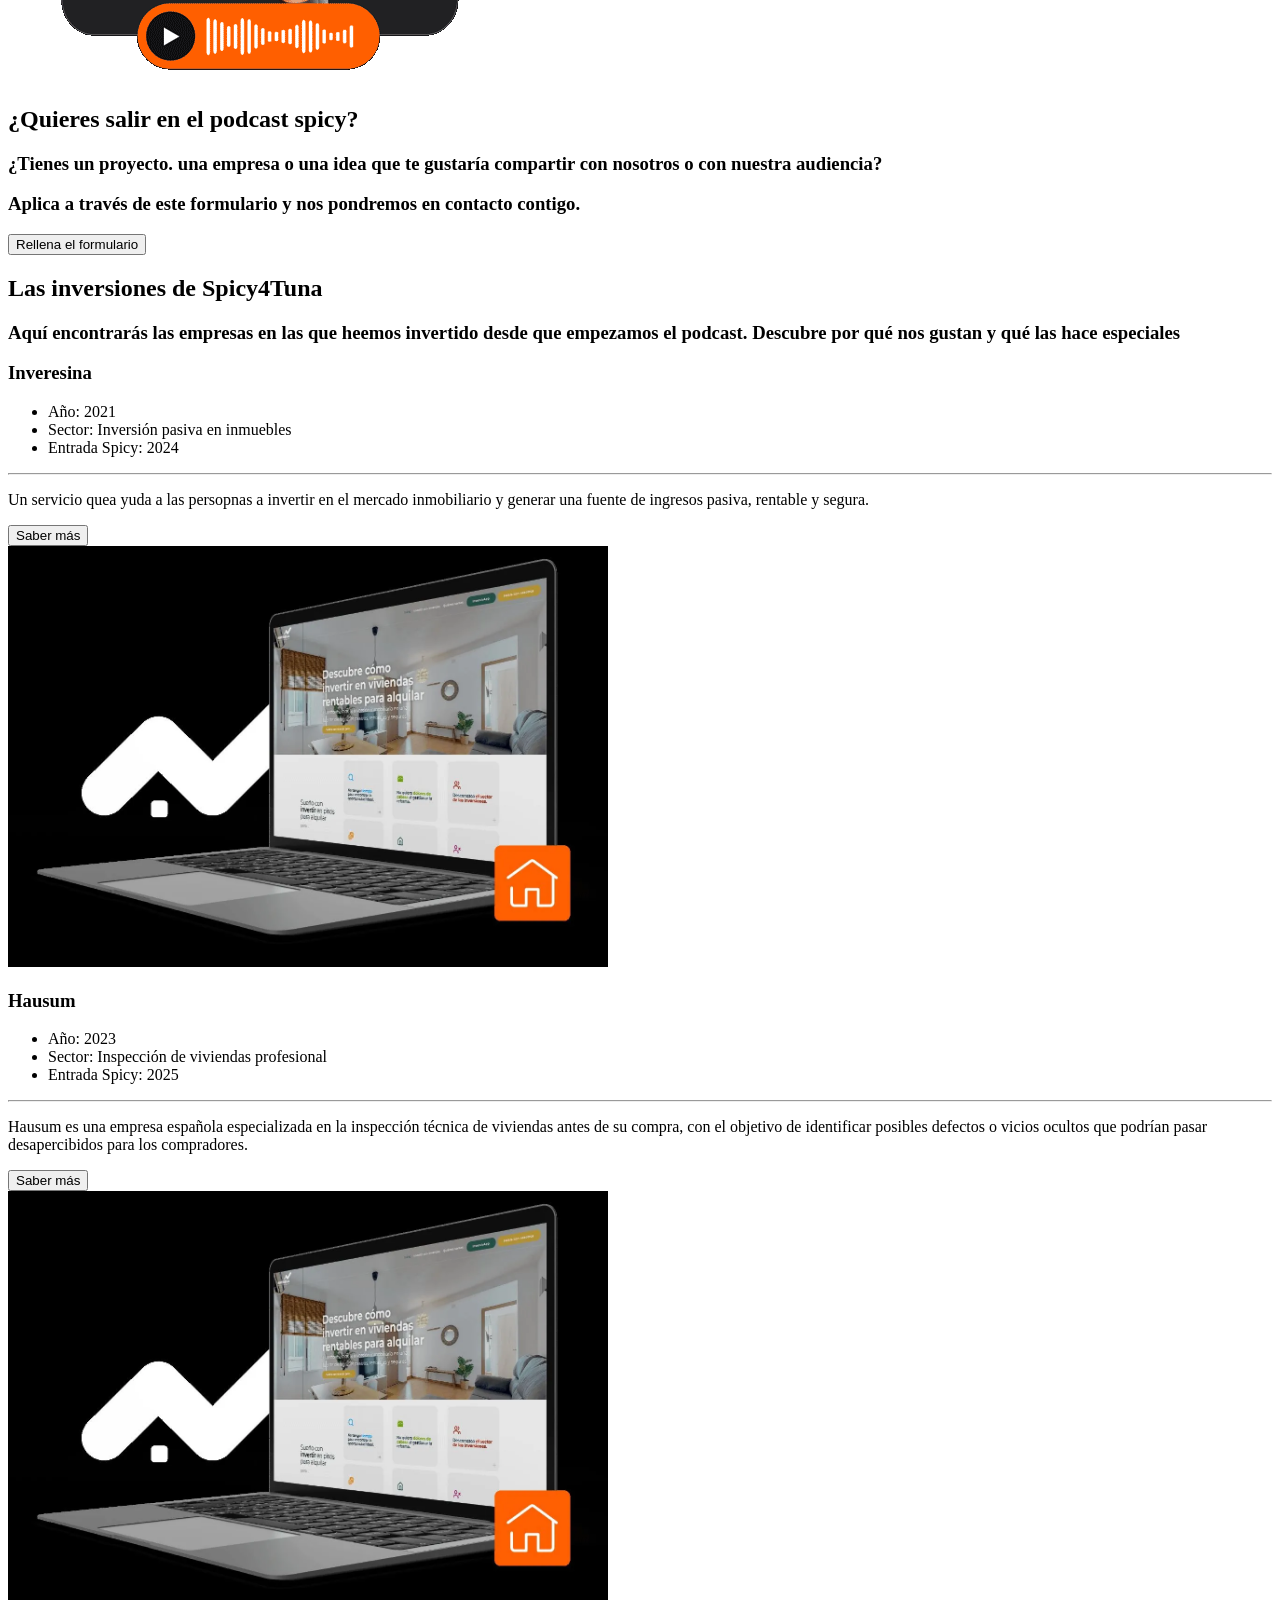
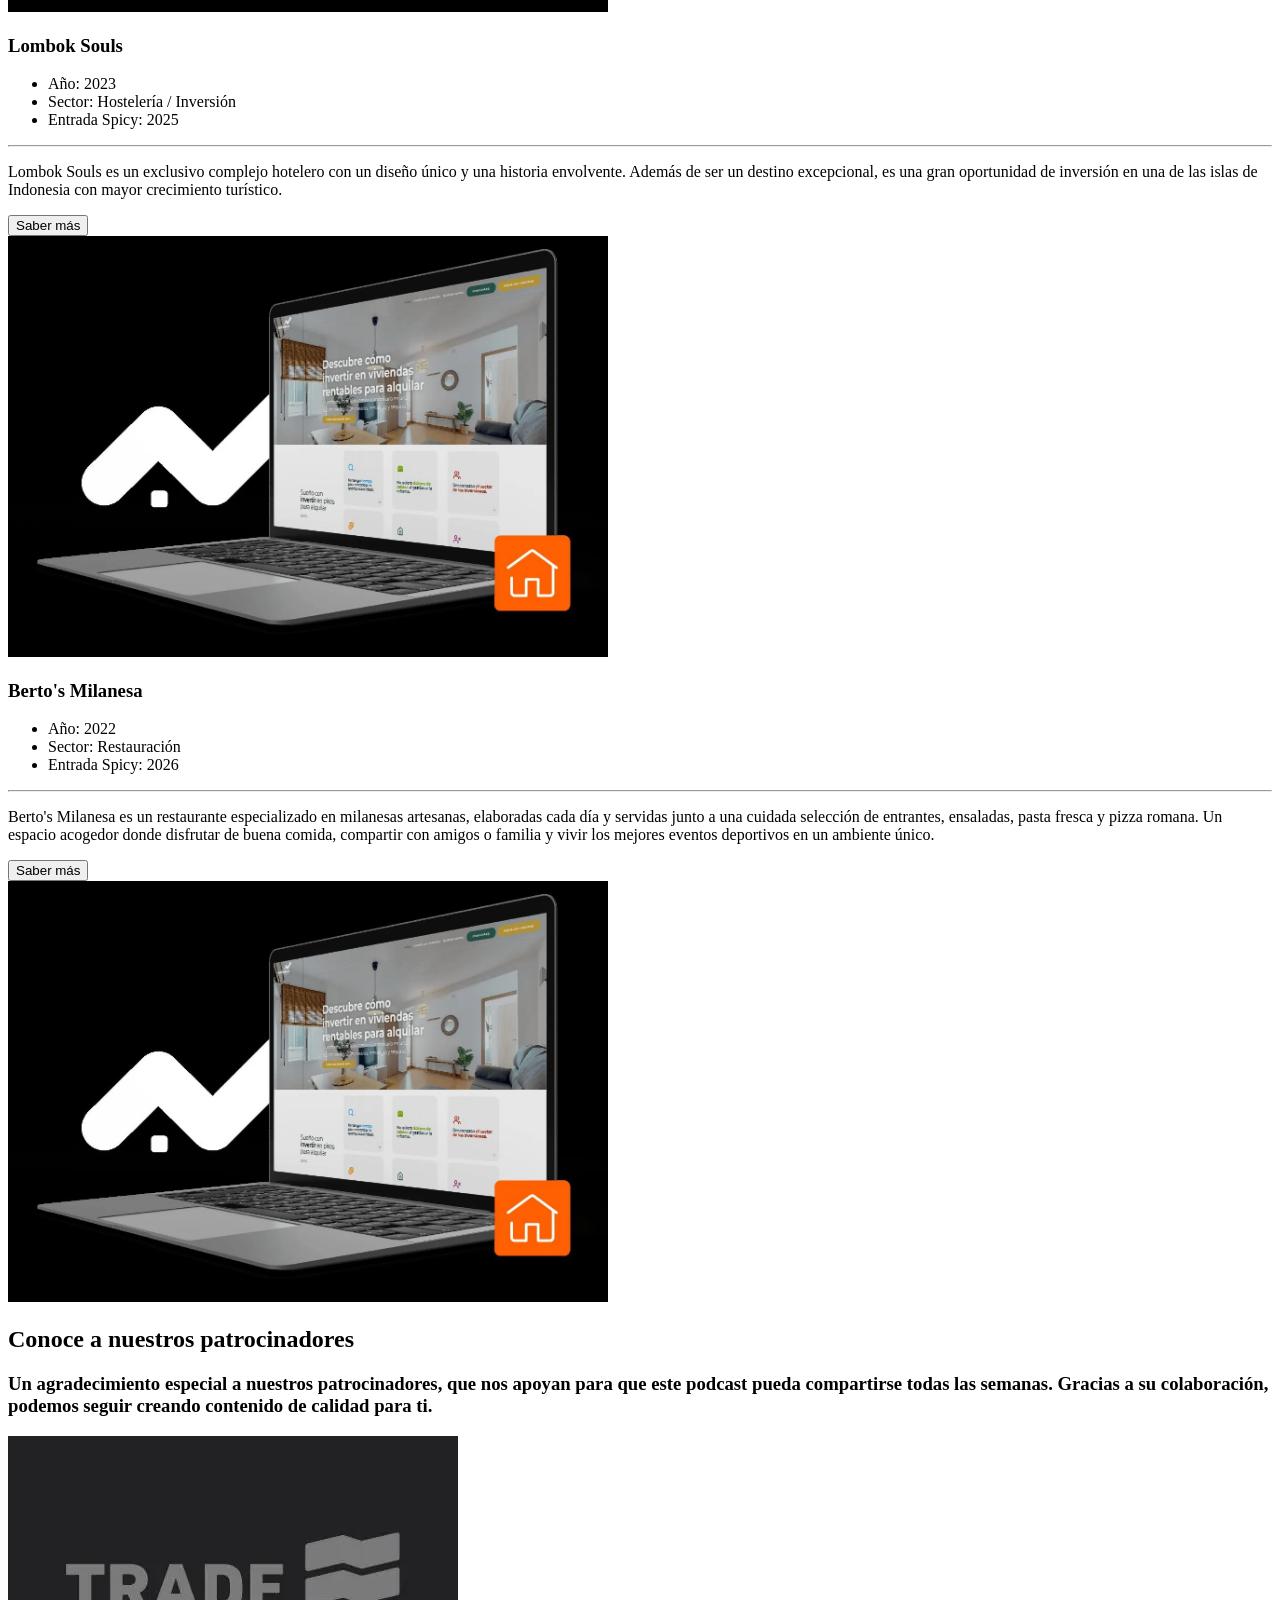
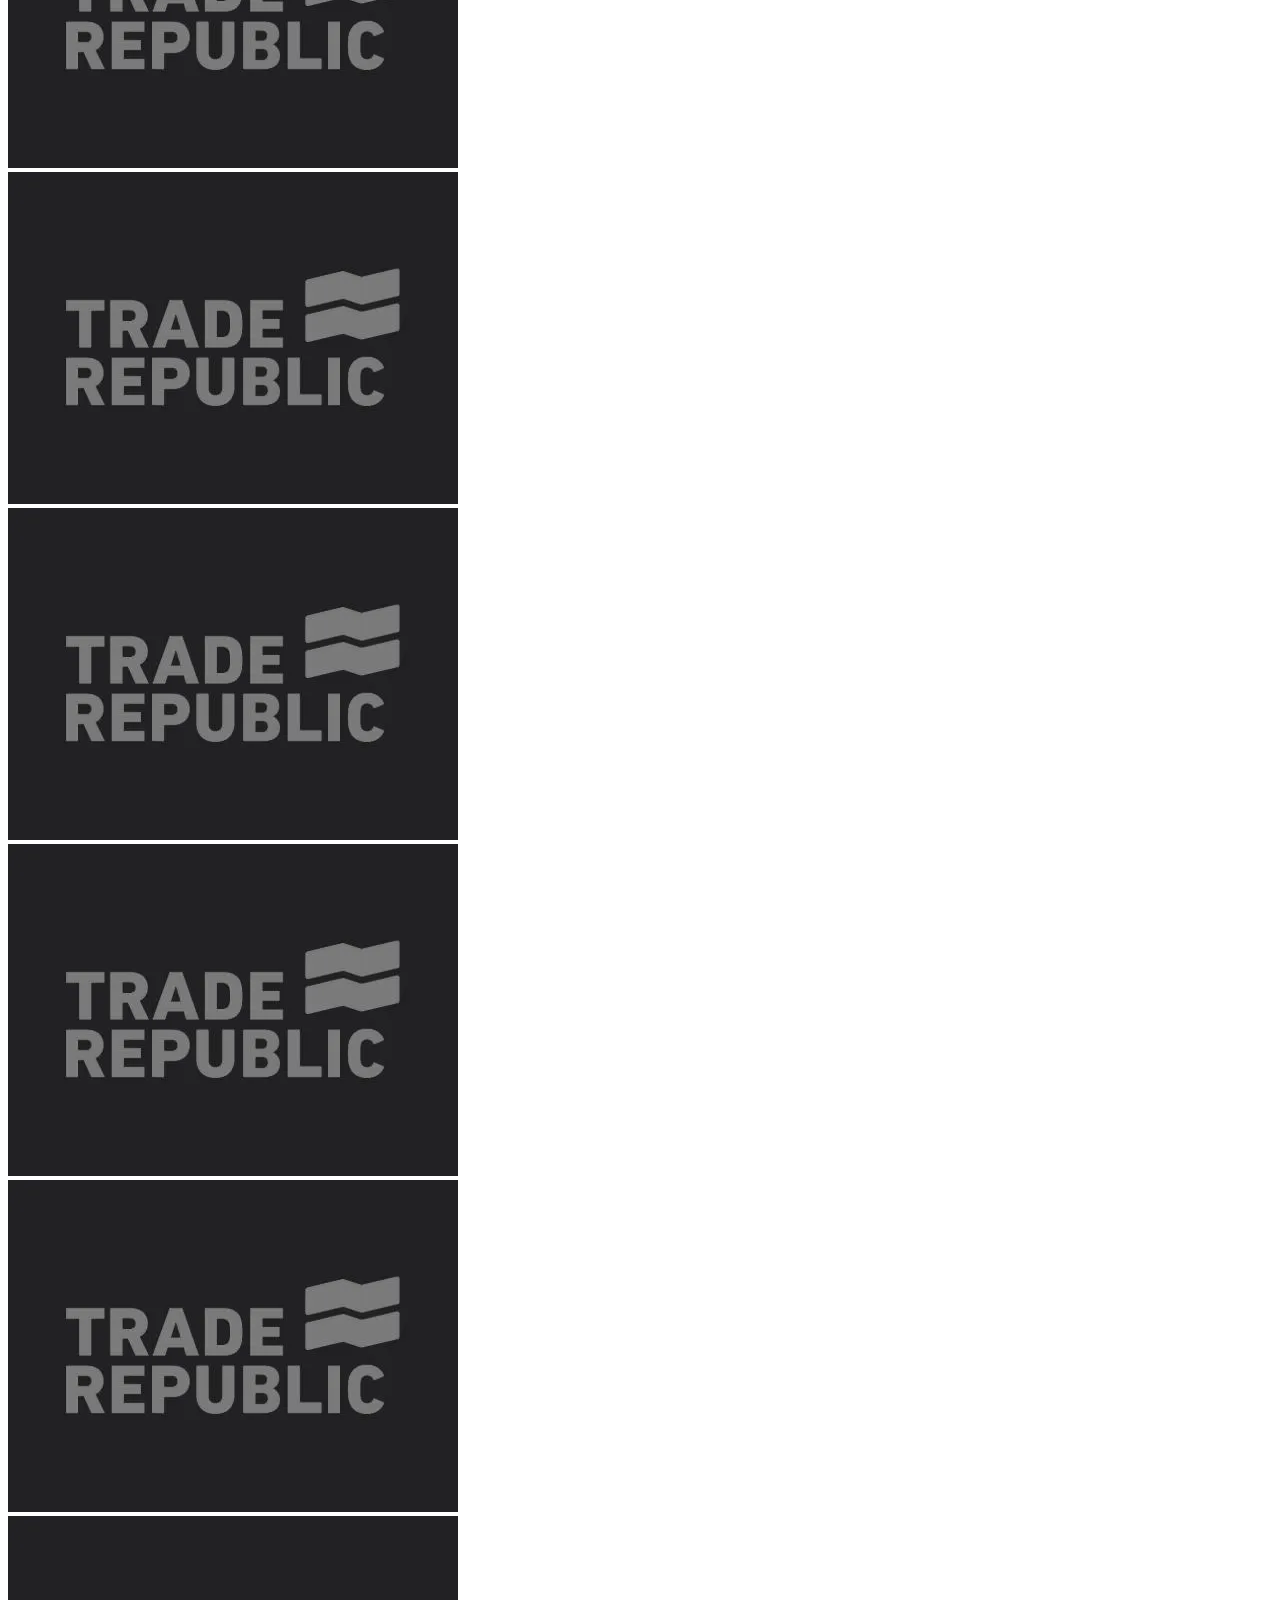
==== commit 969b85b2: "maquetacion-retocada-despues-de-primera-correccion" ====
--- a/maquetacion-spicy4tuna/index.html
+++ b/maquetacion-spicy4tuna/index.html
@@ -82,62 +82,86 @@
             <img src="img/img-1-web.webp" alt="willyrex" width="400px">
           </div>
           <div class="video-element-icon">
-            <svg xmlns="http://www.w3.org/2000/svg" viewBox="0 0 24 24"><title>play-circle</title><path d="M10,16.5V7.5L16,12M12,2A10,10 0 0,0 2,12A10,10 0 0,0 12,22A10,10 0 0,0 22,12A10,10 0 0,0 12,2Z" /></svg>
-          </div>
-          <div class="video-element-title">
-            <h2>Lo que sea</h2>
-          </div>
-        </div>
-        <div class="video-element">
-          <div class="video-element-image">
-            <img src="img/img-1-web.webp" alt="willyrex" width="400px">
-          </div>
-          <div class="video-element-icon">
-            <svg xmlns="http://www.w3.org/2000/svg" viewBox="0 0 24 24"><title>play-circle</title><path d="M10,16.5V7.5L16,12M12,2A10,10 0 0,0 2,12A10,10 0 0,0 12,22A10,10 0 0,0 22,12A10,10 0 0,0 12,2Z" /></svg>
-          </div>
-          <div class="video-element-title">
-            <h2>Lo que sea</h2>
-          </div>
-        </div>
-        <div class="video-element">
-          <div class="video-element-image">
-            <img src="img/img-1-web.webp" alt="willyrex" width="400px">
-          </div>
-          <div class="video-element-icon">
-            <svg xmlns="http://www.w3.org/2000/svg" viewBox="0 0 24 24"><title>play-circle</title><path d="M10,16.5V7.5L16,12M12,2A10,10 0 0,0 2,12A10,10 0 0,0 12,22A10,10 0 0,0 22,12A10,10 0 0,0 12,2Z" /></svg>
-          </div>
-          <div class="video-element-title">
-            <h2>Lo que sea</h2>
-          </div>
-        </div>
-        <div class="video-element">
-          <div class="video-element-image">
-            <img src="img/img-1-web.webp" alt="willyrex" width="400px">
-          </div>
-          <div class="video-element-icon">
-            <svg xmlns="http://www.w3.org/2000/svg" viewBox="0 0 24 24"><title>play-circle</title><path d="M10,16.5V7.5L16,12M12,2A10,10 0 0,0 2,12A10,10 0 0,0 12,22A10,10 0 0,0 22,12A10,10 0 0,0 12,2Z" /></svg>
-          </div>
-          <div class="video-element-title">
-            <h2>Lo que sea</h2>
-          </div>
-        </div>
-        <div class="video-element">
-          <div class="video-element-image">
-            <img src="img/img-1-web.webp" alt="willyrex" width="400px">
-          </div>
-          <div class="video-element-icon">
-            <svg xmlns="http://www.w3.org/2000/svg" viewBox="0 0 24 24"><title>play-circle</title><path d="M10,16.5V7.5L16,12M12,2A10,10 0 0,0 2,12A10,10 0 0,0 12,22A10,10 0 0,0 22,12A10,10 0 0,0 12,2Z" /></svg>
-          </div>
-          <div class="video-element-title">
-            <h2>Lo que sea</h2>
-          </div>
-        </div>
-        <div class="video-element">
-          <div class="video-element-image">
-            <img src="img/img-1-web.webp" alt="willyrex" width="400px">
-          </div>
-          <div class="video-element-icon">
-            <svg xmlns="http://www.w3.org/2000/svg" viewBox="0 0 24 24"><title>play-circle</title><path d="M10,16.5V7.5L16,12M12,2A10,10 0 0,0 2,12A10,10 0 0,0 12,22A10,10 0 0,0 22,12A10,10 0 0,0 12,2Z" /></svg>
+            <svg xmlns="http://www.w3.org/2000/svg" viewBox="0 0 24 24">
+              <title>play-circle</title>
+              <path
+                d="M10,16.5V7.5L16,12M12,2A10,10 0 0,0 2,12A10,10 0 0,0 12,22A10,10 0 0,0 22,12A10,10 0 0,0 12,2Z" />
+            </svg>
+          </div>
+          <div class="video-element-title">
+            <h2>Lo que sea</h2>
+          </div>
+        </div>
+        <div class="video-element">
+          <div class="video-element-image">
+            <img src="img/img-1-web.webp" alt="willyrex" width="400px">
+          </div>
+          <div class="video-element-icon">
+            <svg xmlns="http://www.w3.org/2000/svg" viewBox="0 0 24 24">
+              <title>play-circle</title>
+              <path
+                d="M10,16.5V7.5L16,12M12,2A10,10 0 0,0 2,12A10,10 0 0,0 12,22A10,10 0 0,0 22,12A10,10 0 0,0 12,2Z" />
+            </svg>
+          </div>
+          <div class="video-element-title">
+            <h2>Lo que sea</h2>
+          </div>
+        </div>
+        <div class="video-element">
+          <div class="video-element-image">
+            <img src="img/img-1-web.webp" alt="willyrex" width="400px">
+          </div>
+          <div class="video-element-icon">
+            <svg xmlns="http://www.w3.org/2000/svg" viewBox="0 0 24 24">
+              <title>play-circle</title>
+              <path
+                d="M10,16.5V7.5L16,12M12,2A10,10 0 0,0 2,12A10,10 0 0,0 12,22A10,10 0 0,0 22,12A10,10 0 0,0 12,2Z" />
+            </svg>
+          </div>
+          <div class="video-element-title">
+            <h2>Lo que sea</h2>
+          </div>
+        </div>
+        <div class="video-element">
+          <div class="video-element-image">
+            <img src="img/img-1-web.webp" alt="willyrex" width="400px">
+          </div>
+          <div class="video-element-icon">
+            <svg xmlns="http://www.w3.org/2000/svg" viewBox="0 0 24 24">
+              <title>play-circle</title>
+              <path
+                d="M10,16.5V7.5L16,12M12,2A10,10 0 0,0 2,12A10,10 0 0,0 12,22A10,10 0 0,0 22,12A10,10 0 0,0 12,2Z" />
+            </svg>
+          </div>
+          <div class="video-element-title">
+            <h2>Lo que sea</h2>
+          </div>
+        </div>
+        <div class="video-element">
+          <div class="video-element-image">
+            <img src="img/img-1-web.webp" alt="willyrex" width="400px">
+          </div>
+          <div class="video-element-icon">
+            <svg xmlns="http://www.w3.org/2000/svg" viewBox="0 0 24 24">
+              <title>play-circle</title>
+              <path
+                d="M10,16.5V7.5L16,12M12,2A10,10 0 0,0 2,12A10,10 0 0,0 12,22A10,10 0 0,0 22,12A10,10 0 0,0 12,2Z" />
+            </svg>
+          </div>
+          <div class="video-element-title">
+            <h2>Lo que sea</h2>
+          </div>
+        </div>
+        <div class="video-element">
+          <div class="video-element-image">
+            <img src="img/img-1-web.webp" alt="willyrex" width="400px">
+          </div>
+          <div class="video-element-icon">
+            <svg xmlns="http://www.w3.org/2000/svg" viewBox="0 0 24 24">
+              <title>play-circle</title>
+              <path
+                d="M10,16.5V7.5L16,12M12,2A10,10 0 0,0 2,12A10,10 0 0,0 12,22A10,10 0 0,0 22,12A10,10 0 0,0 12,2Z" />
+            </svg>
           </div>
           <div class="video-element-title">
             <h2>Lo que sea</h2>
@@ -178,7 +202,8 @@
         </div>
 
         <div class="hero-text">
-          <h3>¿Tienes un proyecto. una empresa o una idea que te gustaría compartir con nosotros o con nuestra audiencia?
+          <h3>¿Tienes un proyecto. una empresa o una idea que te gustaría compartir con nosotros o con nuestra
+            audiencia?
           </h3>
           <h3>Aplica a través de este formulario y nos pondremos en contacto contigo.</h3>
         </div>
@@ -189,189 +214,222 @@
       </div>
     </section>
 
-    <section class="inversiones-element">
-      <div class="inversiones-title">
-        <h2>Las inversiones <span class="span-color">de Spicy4Tuna</span></h2>
-      </div>
-
-      <div class="inversiones-text">
-        <h3>Aquí encontrarás las empresas en las que heemos invertido desde que empezamos el podcast. Descubre por qué
-          nos gustan y qué las hace especiales</h3>
-      </div>
-
-      <div class="inversiones-activas">
-        <div class="inversiones-title">
-          <h3>Inveresina</h3>
-        </div>
-
-        <div class="inversiones-subtitle">
-          <ul>
-            <li><span class="span-color">Año:</span> 2021</li>
-            <li><span class="span-color">Sector:</span> Inversión pasiva en inmuebles</li>
-            <li><span class="span-color">Entrada Spicy:</span> 2024</li>
-          </ul>
-        </div>
-        <hr>
-
-        <div class="inversiones-text">
-          <p>
-            Un servicio quea yuda a las persopnas a invertir en el mercado inmobiliario y generar una fuente de ingresos
-            pasiva, rentable y segura.
-          </p>
-        </div>
-
-        <div class="inversiones-button">
-          <button>Saber más</button>
-        </div>
-
-        <div class="inversiones-image">
-          <img src="img/inversa-14-web.webp" alt="imagen-ejemplo" width="600px">
-        </div>
-      </div>
-
-
-      <div class="inversiones-activas">
-        <div class="inversiones-title">
-          <h3>Hausum</h3>
-        </div>
-
-        <div class="inversiones-subtitle">
-          <ul>
-            <li><span class="span-color">Año:</span> 2023</li>
-            <li><span class="span-color">Sector:</span> Inspección de viviendas profesional</li>
-            <li><span class="span-color">Entrada Spicy:</span> 2025</li>
-          </ul>
-        </div>
-        <hr>
-
-        <div class="inversiones-text">
-          <p>
-            Hausum es una empresa española especializada en la inspección técnica de viviendas antes de su compra, con
-            el objetivo de identificar posibles defectos o vicios ocultos que podrían pasar desapercibidos para los
-            compradores.
-          </p>
-        </div>
-
-        <div class="inversiones-button">
-          <button>Saber más</button>
-        </div>
-
-        <div class="inversiones-image">
-          <img src="img/inversa-14-web.webp" alt="imagen-ejemplo" width="600px">
-        </div>
-      </div>
-
-
-      <div class="inversiones-activas">
-        <div class="inversiones-title">
-          <h3>Lombok Souls</h3>
-        </div>
-
-        <div class="inversiones-subtitle">
-          <ul>
-            <li><span class="span-color">Año:</span> 2023</li>
-            <li><span class="span-color">Sector:</span> Hostelería / Inversión</li>
-            <li><span class="span-color">Entrada Spicy:</span> 2025</li>
-          </ul>
-        </div>
-        <hr>
-
-        <div class="inversiones-text">
-          <p>
-            Lombok Souls es un exclusivo complejo hotelero con un diseño único y una historia envolvente. Además de ser
-            un destino excepcional, es una gran oportunidad de inversión en una de las islas de Indonesia con mayor
-            crecimiento turístico.
-          </p>
-        </div>
-
-        <div class="inversiones-button">
-          <button>Saber más</button>
-        </div>
-
-        <div class="inversiones-image">
-          <img src="img/inversa-14-web.webp" alt="imagen-ejemplo" width="600px">
-        </div>
-      </div>
-
-
-      <div class="inversiones-activas">
-        <div class="inversiones-title">
-          <h3>Berto's Milanesa</h3>
-        </div>
-
-        <div class="inversiones-subtitle">
-          <ul>
-            <li><span class="span-color">Año:</span> 2022</li>
-            <li><span class="span-color">Sector:</span> Restauración</li>
-            <li><span class="span-color">Entrada Spicy:</span> 2026</li>
-          </ul>
-        </div>
-        <hr>
-
-        <div class="inversiones-text">
-          <p>
-            Berto's Milanesa es un restaurante especializado en milanesas artesanas, elaboradas cada día y servidas
-            junto a una cuidada selección de entrantes, ensaladas, pasta fresca y pizza romana. Un espacio acogedor
-            donde disfrutar de buena comida, compartir con amigos o familia y vivir los mejores eventos deportivos en un
-            ambiente único.
-          </p>
-        </div>
-
-        <div class="inversiones-button">
-          <button>Saber más</button>
-        </div>
-
-        <div class="inversiones-image">
-          <img src="img/inversa-14-web.webp" alt="imagen-ejemplo" width="600px">
-        </div>
-      </div>
-    </section>
-
-
-    <section class="introuction-sponsor-element">
-      <div class="introduction-sponsor-title">
-        <h2>Conoce a nuestros <span class="span-color">patrocinadores</span></h2>
-      </div>
-
-      <div class="introduction-sponsor-text">
-        <h3>Un agradecimiento especial a nuestros patrocinadores, que nos apoyan para que este podcast pueda compartirse
-          todas las semanas. Gracias a su colaboración, podemos seguir creando contenido de calidad para ti. </h3>
-      </div>
-
-      <div class="sponsor-element">
-        <div class="sponsor-row">
-          <img src="img/sponsor-web.webp" alt="willyrextraderepublic" width="475px">
-          <img src="img/sponsor-web.webp" alt="willyrextraderepublic" width="475px">
-          <img src="img/sponsor-web.webp" alt="willyrextraderepublic" width="475px">
-        </div>
-
-        <div class="sponsor-row">
-          <img src="img/sponsor-web.webp" alt="willyrextraderepublic" width="475px">
-          <img src="img/sponsor-web.webp" alt="willyrextraderepublic" width="475px">
-          <img src="img/sponsor-web.webp" alt="willyrextraderepublic" width="475px">
-        </div>
-
-        <div class="sponsor-button">
-          <button>Vuélvete un patrocinador</button>
-        </div>
-      </div>
-    </section>
-
-    <section class="merch-element">
-      <div class="merch-title">
-        <h2>Merch exclusivo <span class="span-color">en la tienda spicy</span></h2>
-      </div>
-
-      <div class="merch-text">
-        <h3>Próximamente, podrás acceder a la tienda Spicy4tuna, donde encontraras ropa, accesorios y mucho más.</h3>
-      </div>
-
-      <div class="merch-button">
-        <button>Próximamente</button>
-      </div>
-
-      <div class="merch-image">
-        <img src="img/tienda-spicy-02-web.webp" alt="merch-imagen" width="395px">
+    <section class="hero-startups">
+      <div class="hero-call-to-action">
+        <div class="hero-title">
+          <h2>Las inversiones <span class="span-color">de Spicy4Tuna</span></h2>
+        </div>
+
+        <div class="hero-text">
+          <h3>Aquí encontrarás las empresas en las que heemos invertido desde que empezamos el podcast. Descubre por qué
+            nos gustan y qué las hace especiales</h3>
+        </div>
+
+        <div class="hero-activas">
+          <div class="hero-title">
+            <h3>Inveresina</h3>
+          </div>
+
+          <div class="hero-subtitle">
+            <ul>
+              <li><span class="span-color">Año:</span> 2021</li>
+              <li><span class="span-color">Sector:</span> Inversión pasiva en inmuebles</li>
+              <li><span class="span-color">Entrada Spicy:</span> 2024</li>
+            </ul>
+          </div>
+          <hr>
+
+          <div class="hero-text">
+            <p>
+              Un servicio quea yuda a las persopnas a invertir en el mercado inmobiliario y generar una fuente de
+              ingresos
+              pasiva, rentable y segura.
+            </p>
+          </div>
+
+          <div class="hero-button">
+            <button>Saber más</button>
+          </div>
+
+          <div class="hero-image">
+            <img src="img/inversa-14-web.webp" alt="imagen-ejemplo" width="600px">
+          </div>
+        </div>
+
+
+        <div class="hero-activas">
+          <div class="hero-title">
+            <h3>Hausum</h3>
+          </div>
+
+          <div class="hero-subtitle">
+            <ul>
+              <li><span class="span-color">Año:</span> 2023</li>
+              <li><span class="span-color">Sector:</span> Inspección de viviendas profesional</li>
+              <li><span class="span-color">Entrada Spicy:</span> 2025</li>
+            </ul>
+          </div>
+          <hr>
+
+          <div class="hero-text">
+            <p>
+              Hausum es una empresa española especializada en la inspección técnica de viviendas antes de su compra, con
+              el objetivo de identificar posibles defectos o vicios ocultos que podrían pasar desapercibidos para los
+              compradores.
+            </p>
+          </div>
+
+          <div class="hero-button">
+            <button>Saber más</button>
+          </div>
+
+          <div class="hero-image">
+            <img src="img/inversa-14-web.webp" alt="imagen-ejemplo" width="600px">
+          </div>
+        </div>
+
+
+        <div class="hero-activas">
+          <div class="hero-title">
+            <h3>Lombok Souls</h3>
+          </div>
+
+          <div class="hero-subtitle">
+            <ul>
+              <li><span class="span-color">Año:</span> 2023</li>
+              <li><span class="span-color">Sector:</span> Hostelería / Inversión</li>
+              <li><span class="span-color">Entrada Spicy:</span> 2025</li>
+            </ul>
+          </div>
+          <hr>
+
+          <div class="hero-text">
+            <p>
+              Lombok Souls es un exclusivo complejo hotelero con un diseño único y una historia envolvente. Además de
+              ser
+              un destino excepcional, es una gran oportunidad de inversión en una de las islas de Indonesia con mayor
+              crecimiento turístico.
+            </p>
+          </div>
+
+          <div class="hero-button">
+            <button>Saber más</button>
+          </div>
+
+          <div class="hero-image">
+            <img src="img/inversa-14-web.webp" alt="imagen-ejemplo" width="600px">
+          </div>
+        </div>
+
+
+        <div class="hero-activas">
+          <div class="hero-title">
+            <h3>Berto's Milanesa</h3>
+          </div>
+
+          <div class="hero-subtitle">
+            <ul>
+              <li><span class="span-color">Año:</span> 2022</li>
+              <li><span class="span-color">Sector:</span> Restauración</li>
+              <li><span class="span-color">Entrada Spicy:</span> 2026</li>
+            </ul>
+          </div>
+          <hr>
+
+          <div class="hero-text">
+            <p>
+              Berto's Milanesa es un restaurante especializado en milanesas artesanas, elaboradas cada día y servidas
+              junto a una cuidada selección de entrantes, ensaladas, pasta fresca y pizza romana. Un espacio acogedor
+              donde disfrutar de buena comida, compartir con amigos o familia y vivir los mejores eventos deportivos en
+              un
+              ambiente único.
+            </p>
+          </div>
+
+          <div class="hero-button">
+            <button>Saber más</button>
+          </div>
+
+          <div class="hero-image">
+            <img src="img/inversa-14-web.webp" alt="imagen-ejemplo" width="600px">
+          </div>
+        </div>
+      </div>
+    </section>
+
+
+    <section class="hero-brans">
+      <div class="hero call-to-action">
+        <div class="hero-title">
+          <h2>Conoce a nuestros <span class="span-color">patrocinadores</span></h2>
+        </div>
+
+        <div class="hero-text">
+          <h3>Un agradecimiento especial a nuestros patrocinadores, que nos apoyan para que este podcast pueda
+            compartirse
+            todas las semanas. Gracias a su colaboración, podemos seguir creando contenido de calidad para ti. </h3>
+        </div>
+
+        <div class="hero-element">
+          <div class="hero-image">
+            <div class="hero-image-element">
+              <img src="img/sponsor-web.webp" alt="traderepublic">
+            </div>
+          </div>
+
+          <div class="hero-image">
+            <div class="hero-image-element">
+              <img src="img/sponsor-web.webp" alt="traderepublic">
+            </div>
+          </div>
+
+          <div class="hero-image">
+            <div class="hero-image-element">
+              <img src="img/sponsor-web.webp" alt="traderepublic">
+            </div>
+          </div>
+
+          <div class="hero-image">
+            <div class="hero-image-element">
+              <img src="img/sponsor-web.webp" alt="traderepublic">
+            </div>
+          </div>
+
+          <div class="hero-image">
+            <div class="hero-image-element">
+              <img src="img/sponsor-web.webp" alt="traderepublic">
+            </div>
+          </div>
+
+          <div class="hero-image">
+            <div class="hero-image-element">
+              <img src="img/sponsor-web.webp" alt="traderepublic">
+            </div>
+          </div>
+
+          <div class="hero-button">
+            <button>Vuélvete un patrocinador</button>
+          </div>
+        </div>
+    </section>
+
+    <section class="merch">
+      <div class="hero-call-to-action">
+        <div class="hero-title">
+          <h2>Merch exclusivo <span class="span-color">en la tienda spicy</span></h2>
+        </div>
+
+        <div class="hero-text">
+          <h3>Próximamente, podrás acceder a la tienda Spicy4tuna, donde encontraras ropa, accesorios y mucho más.</h3>
+        </div>
+
+        <div class="hero-button">
+          <button>Próximamente</button>
+        </div>
+
+        <div class="hero-image">
+          <img src="img/tienda-spicy-02-web.webp" alt="merch-imagen" width="395px">
+        </div>
       </div>
     </section>
 
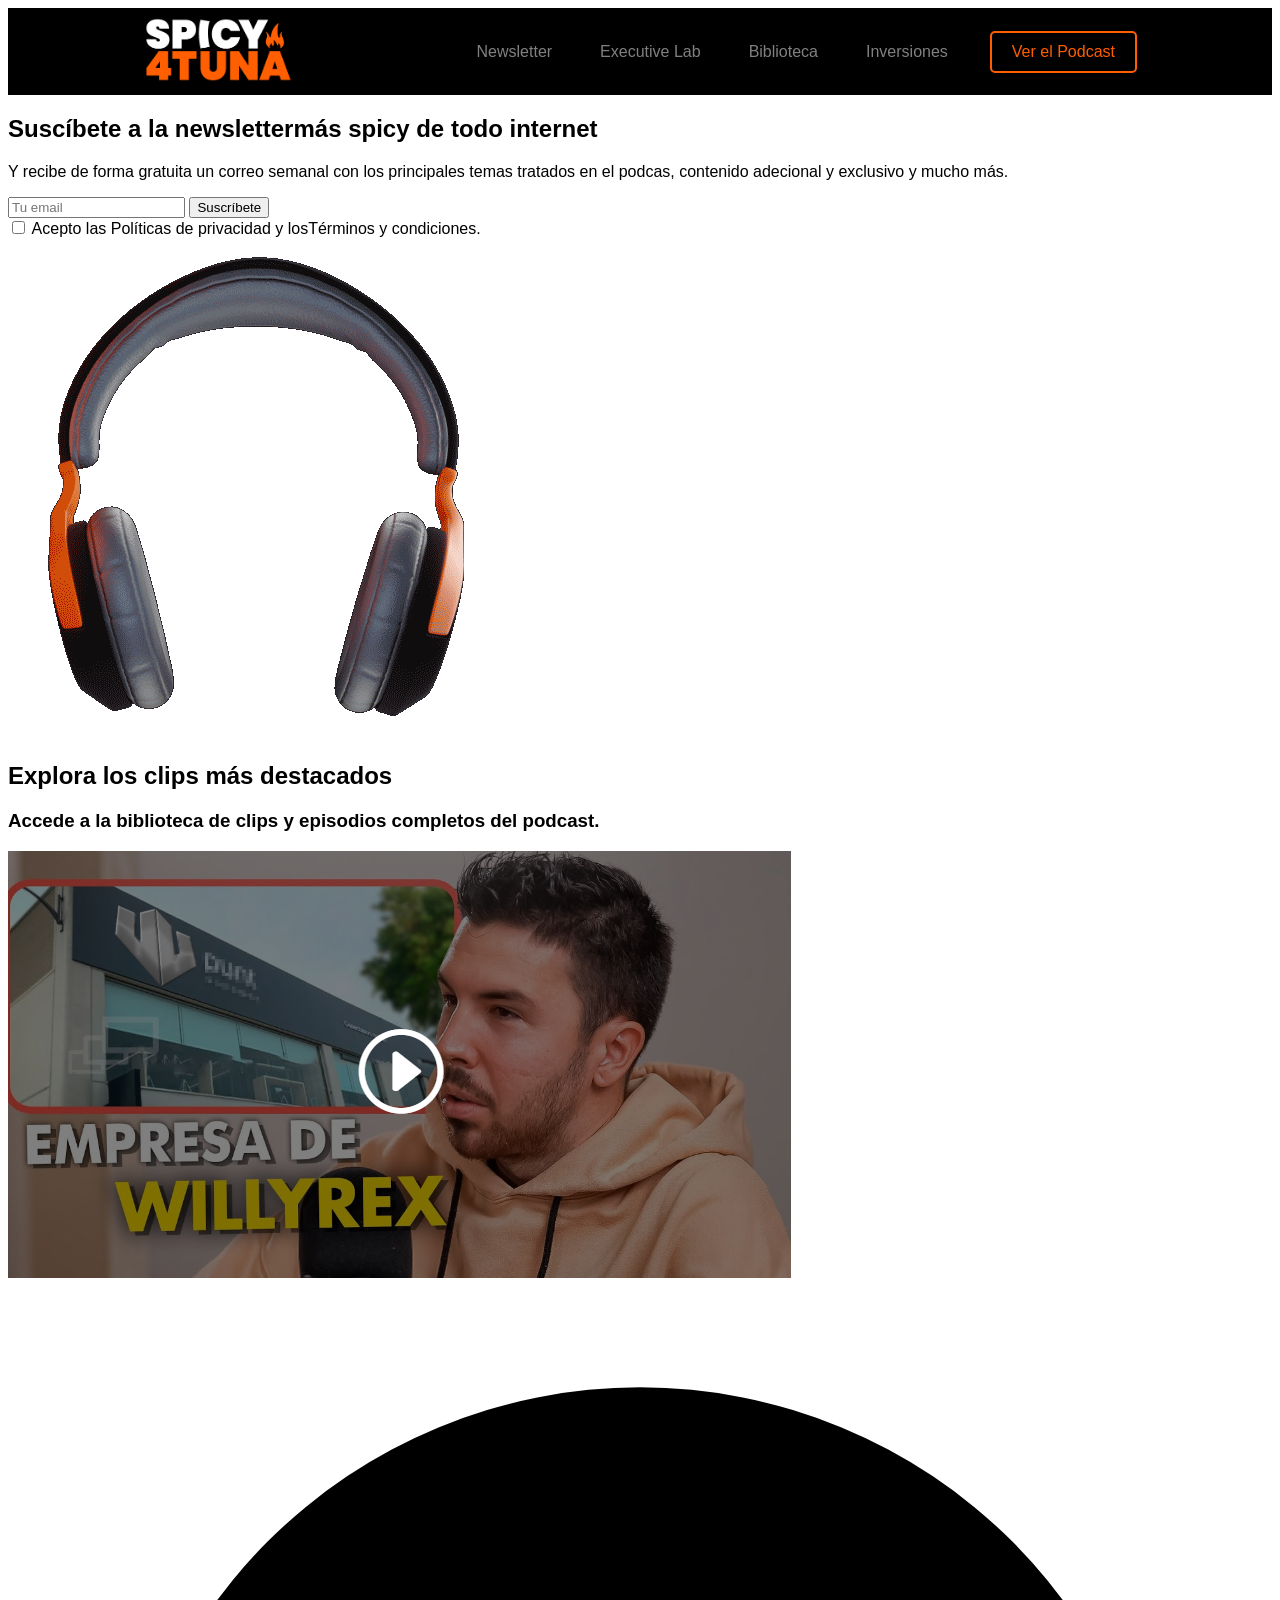
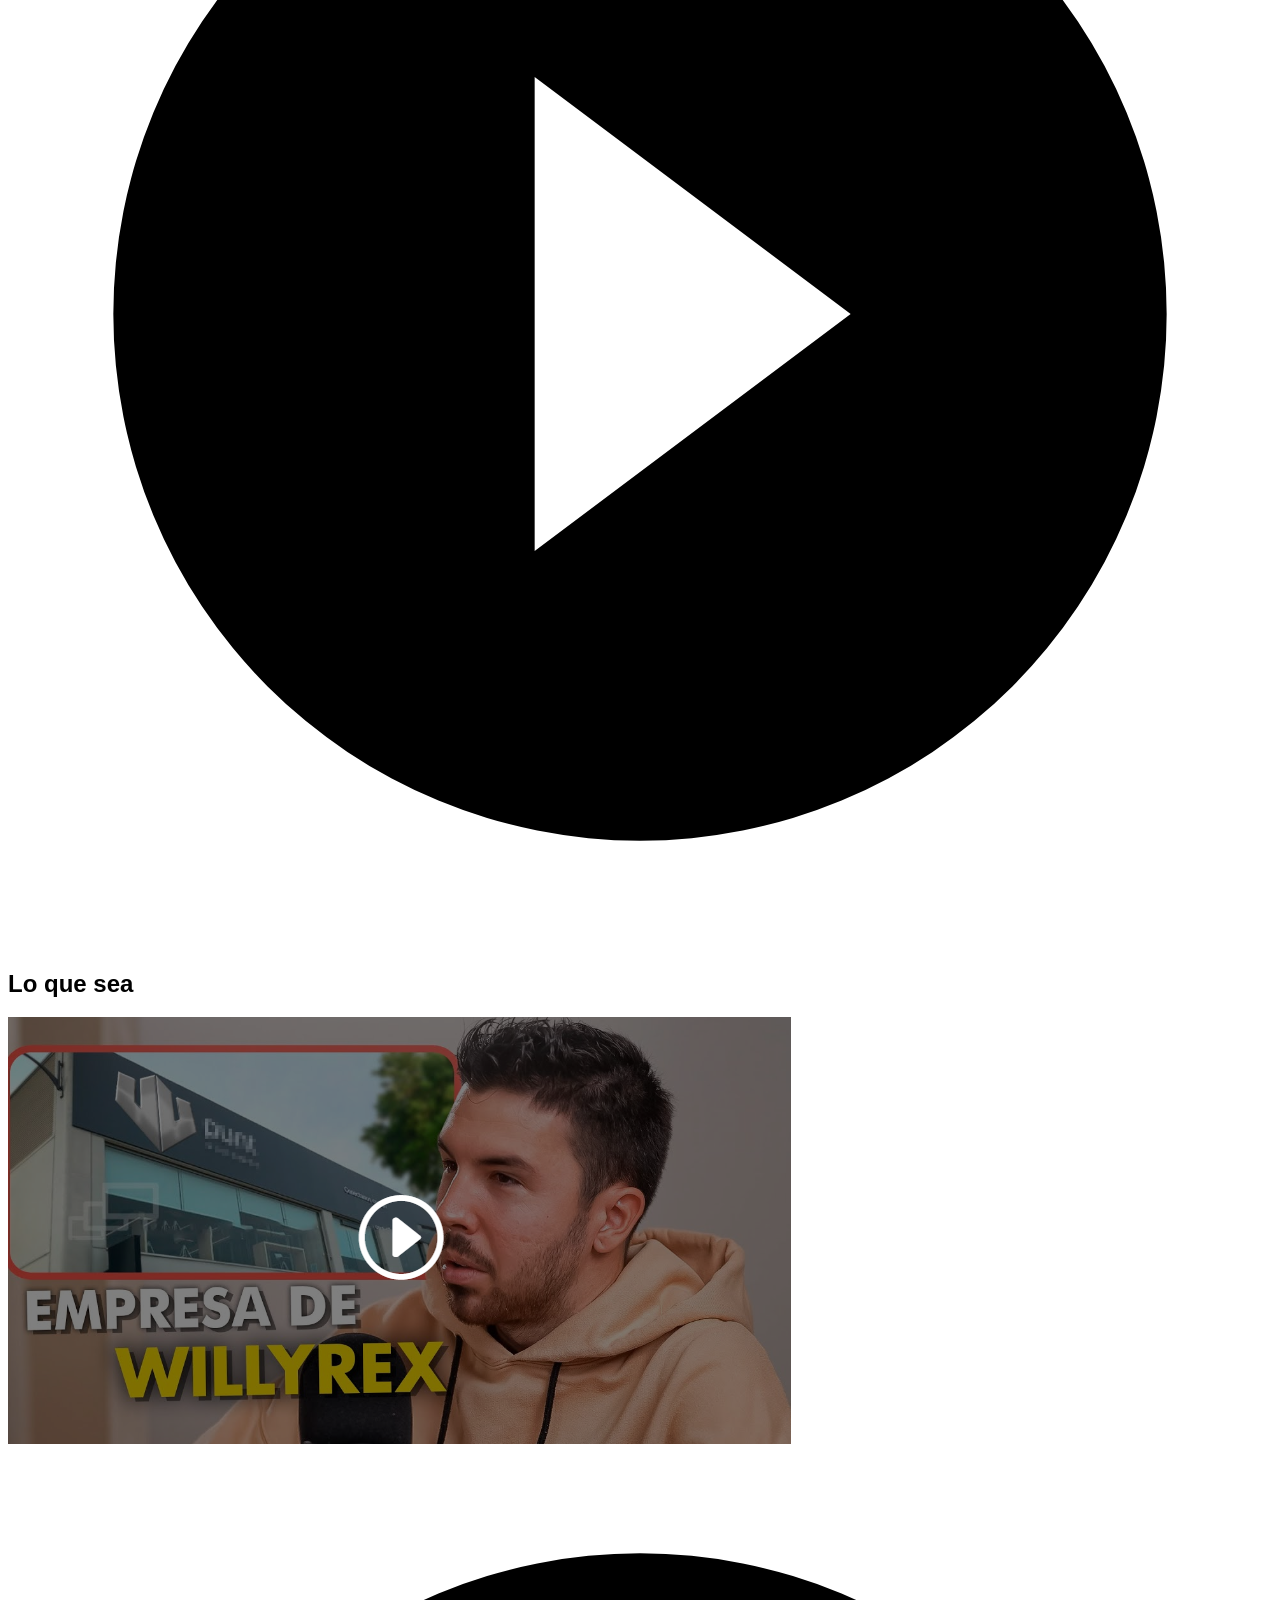
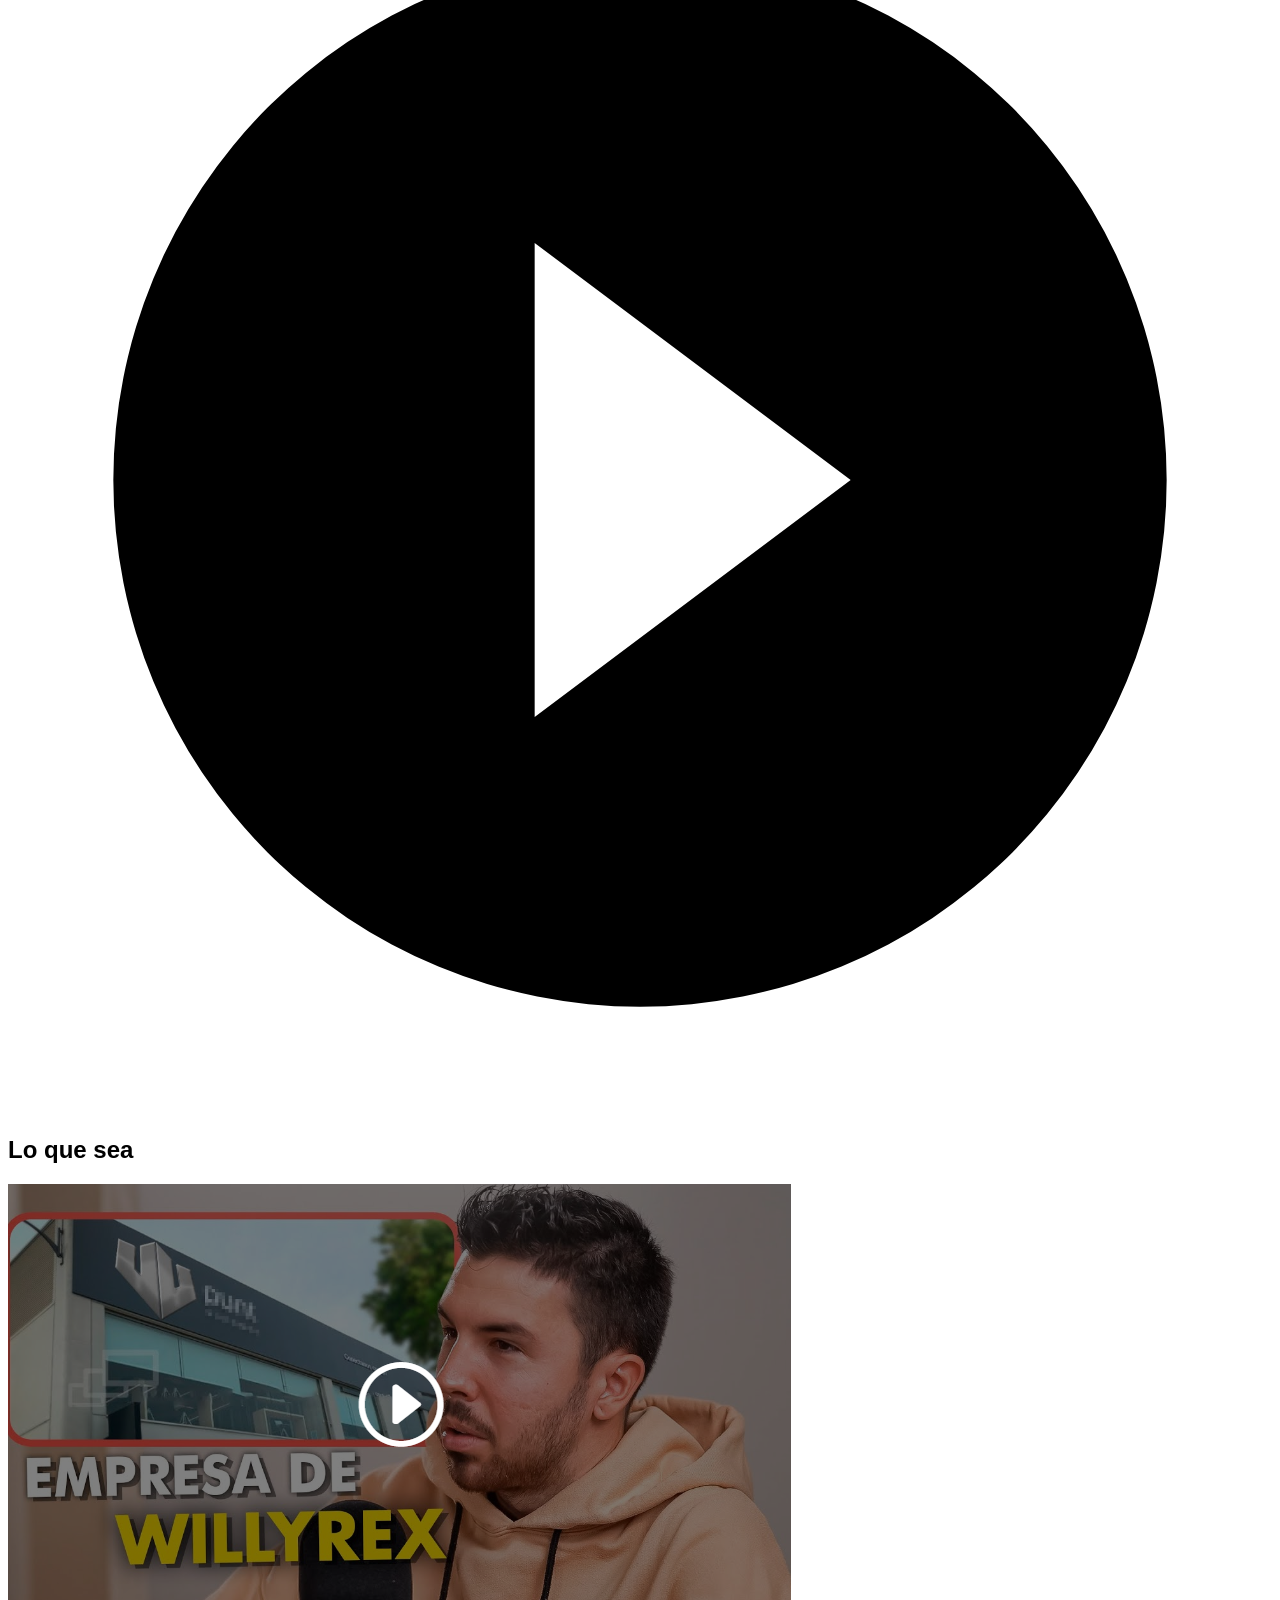
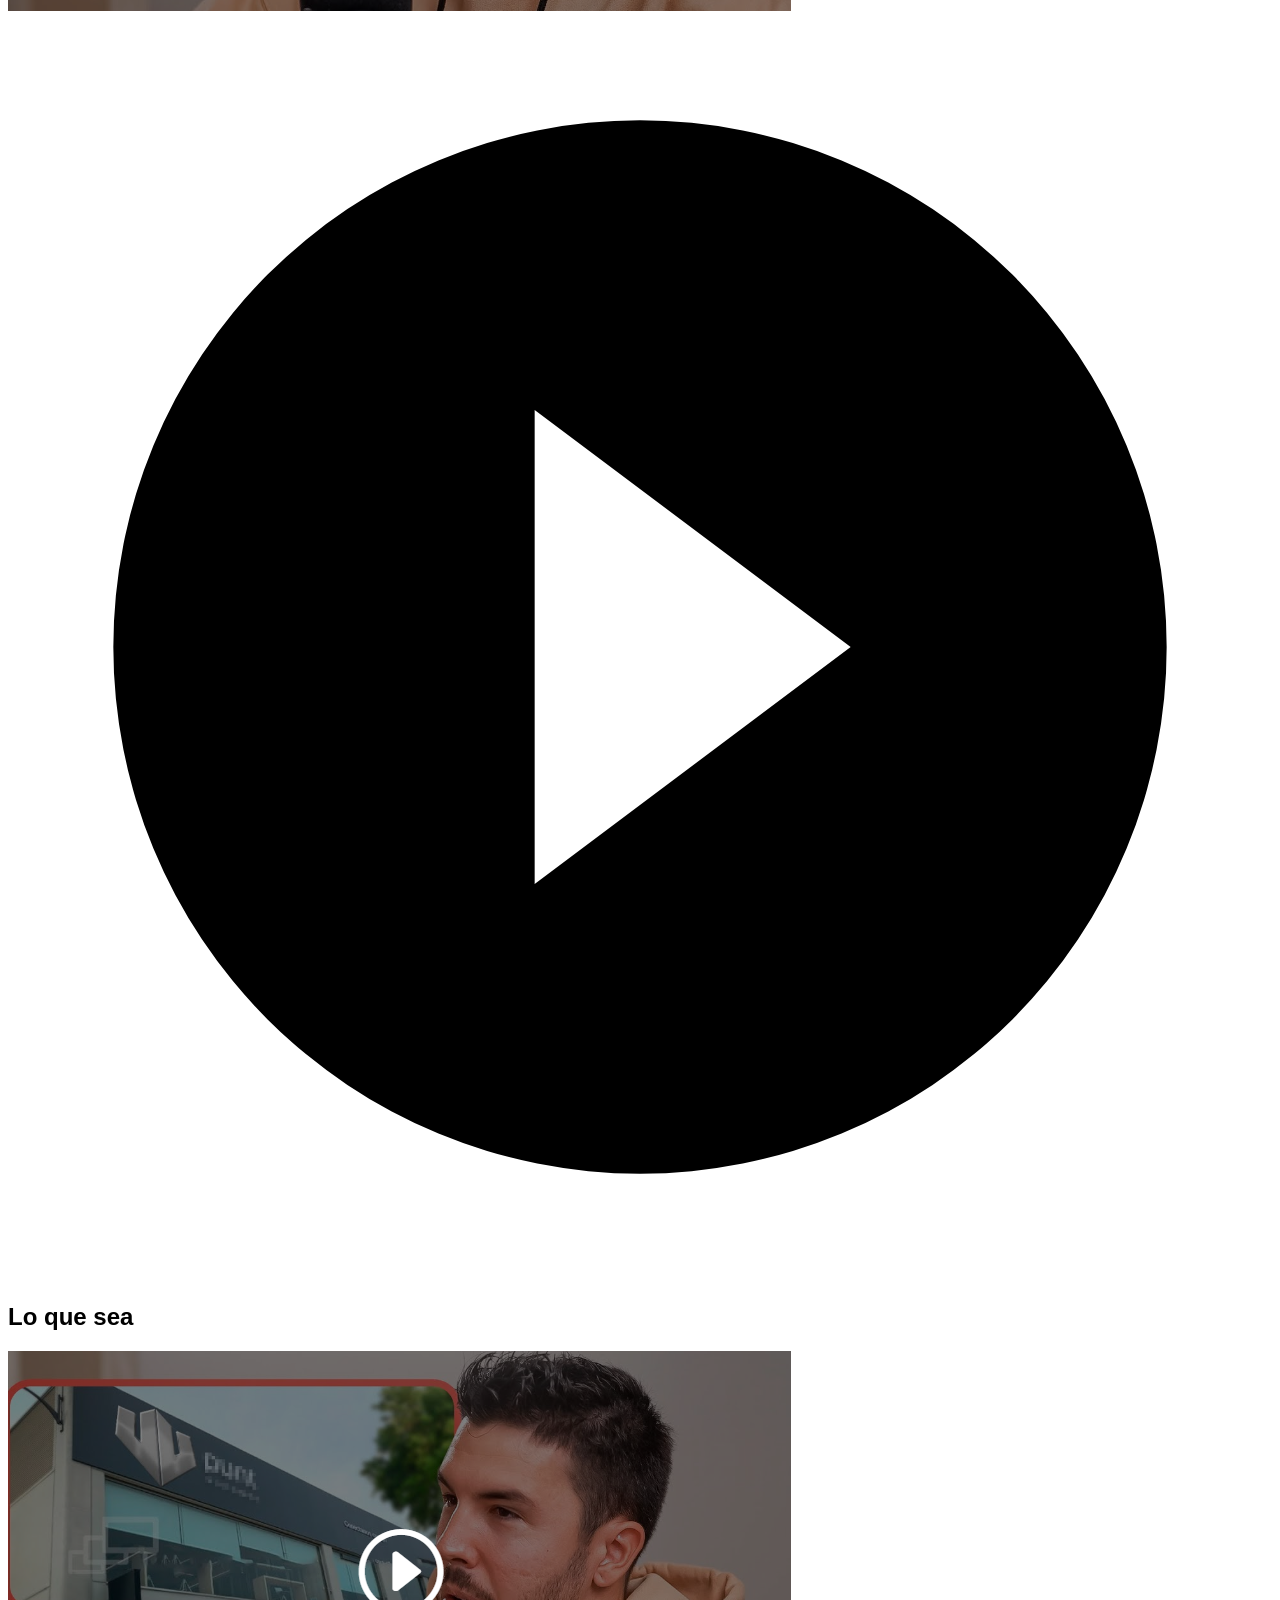
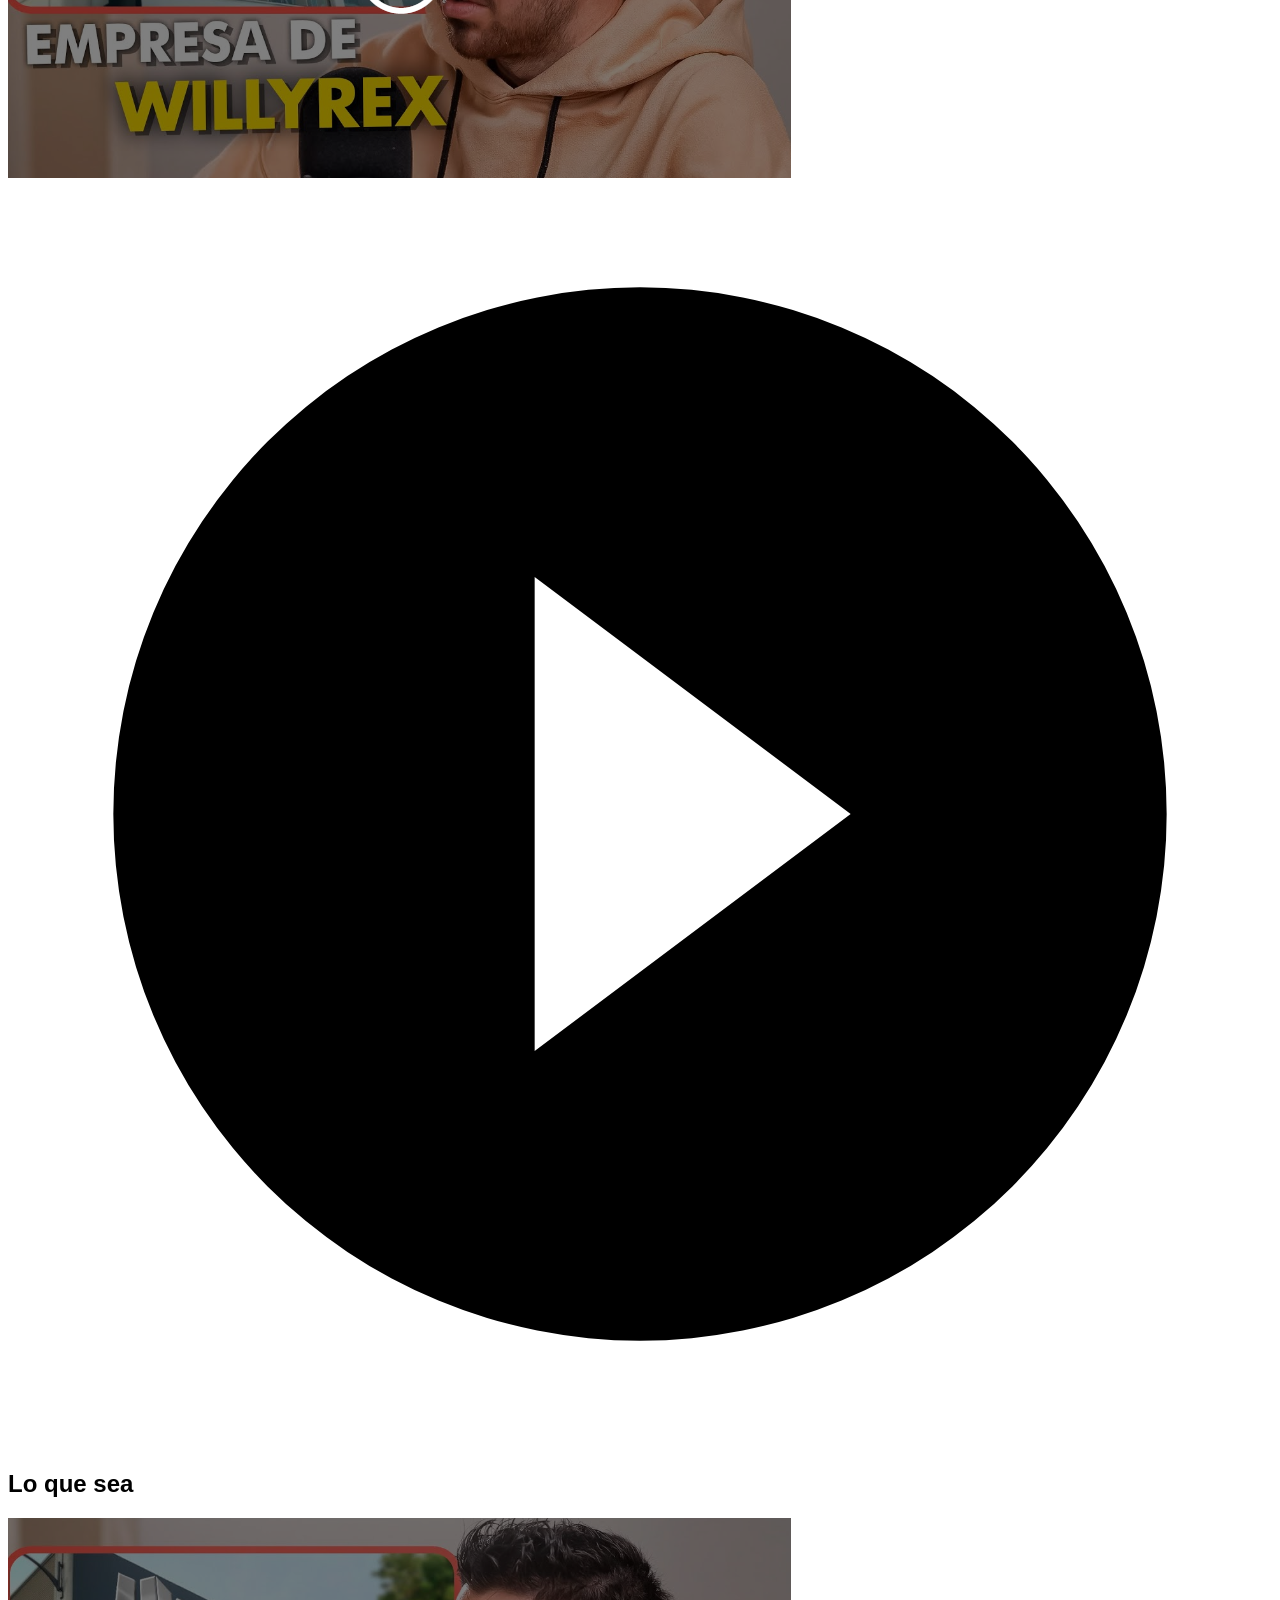
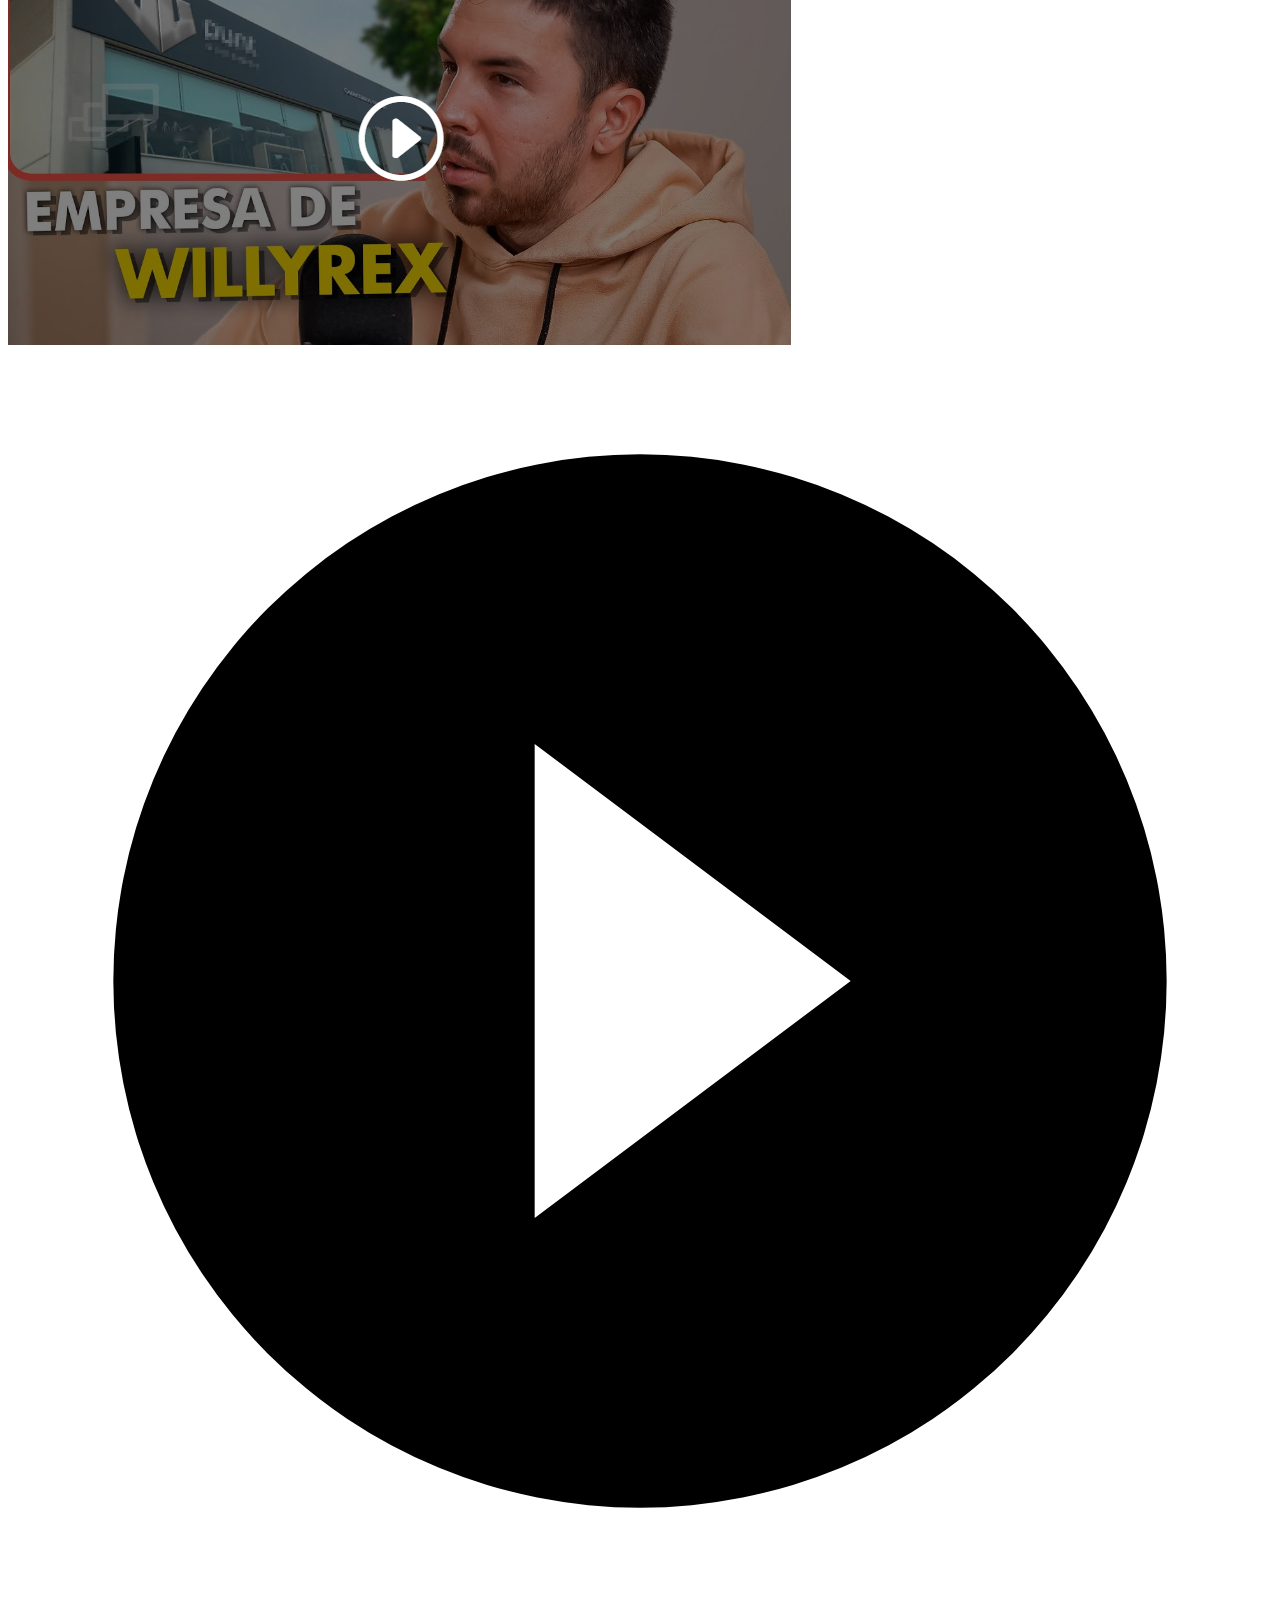
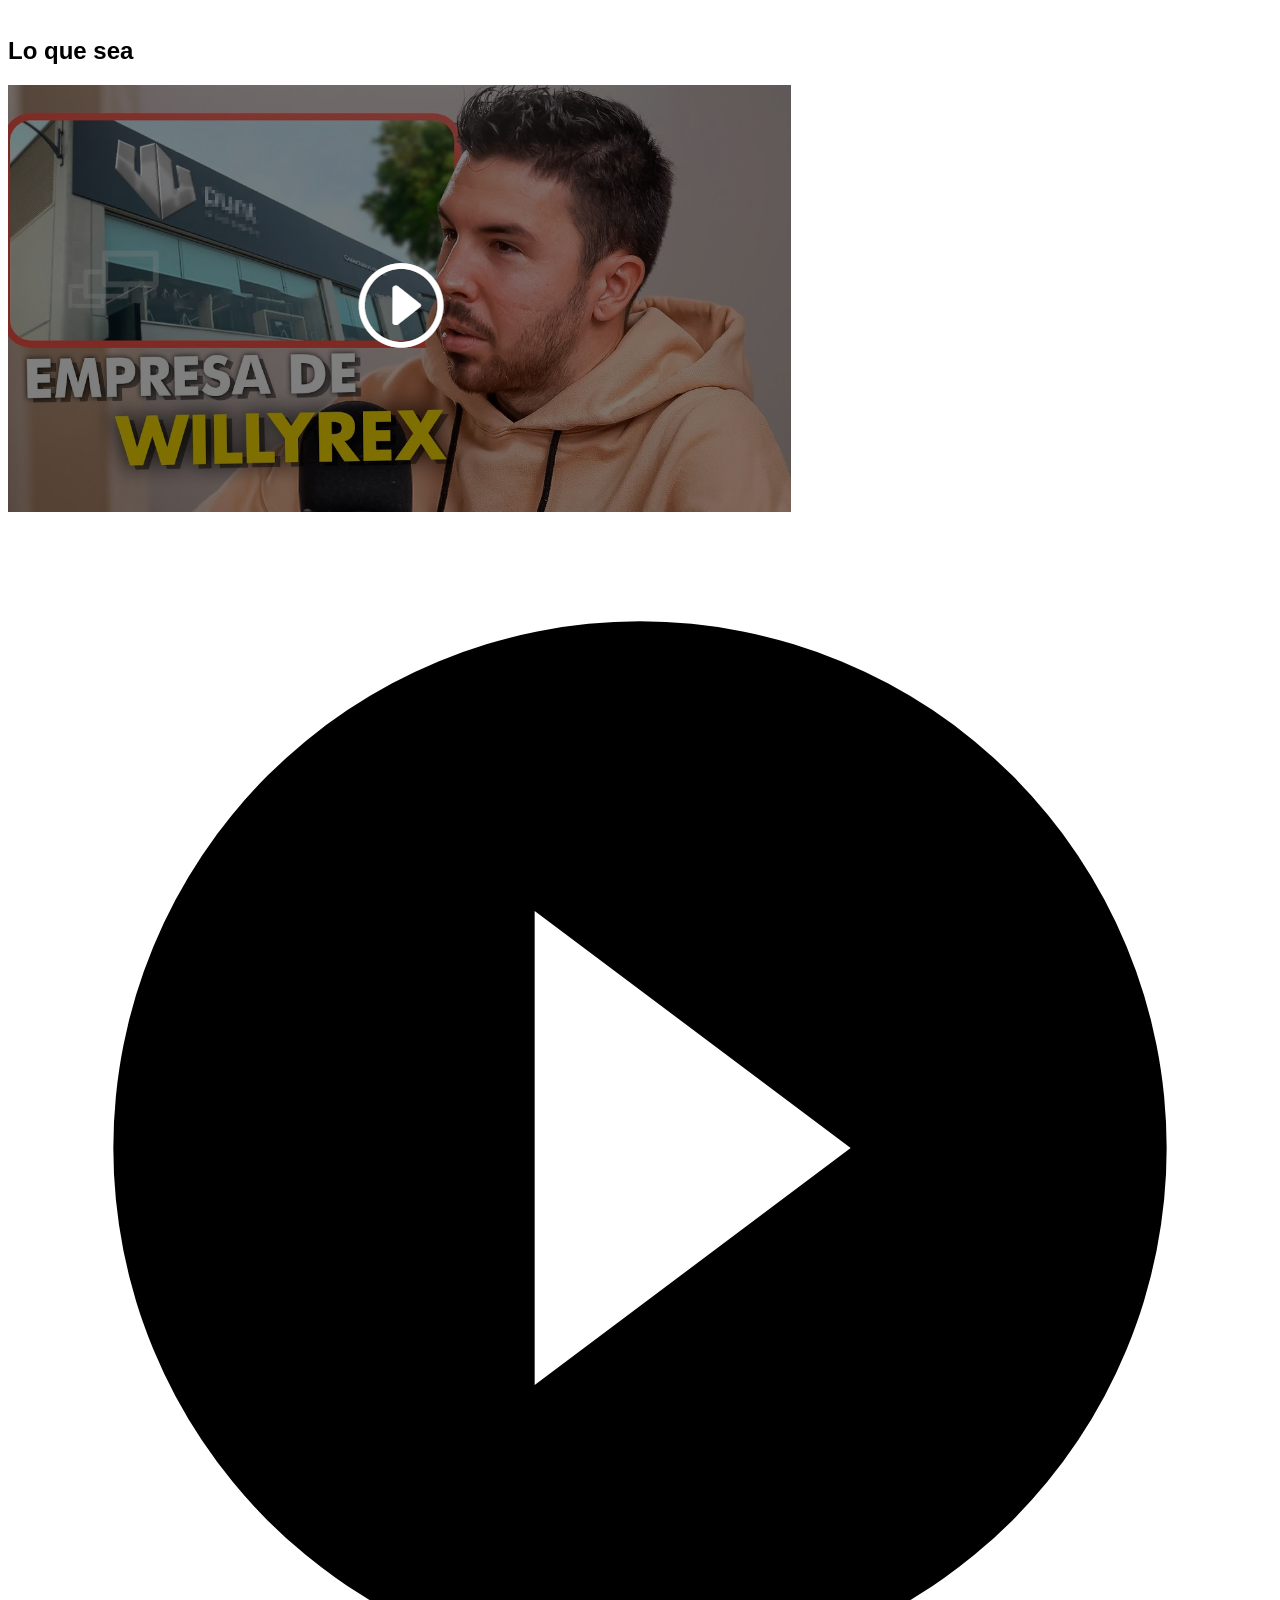
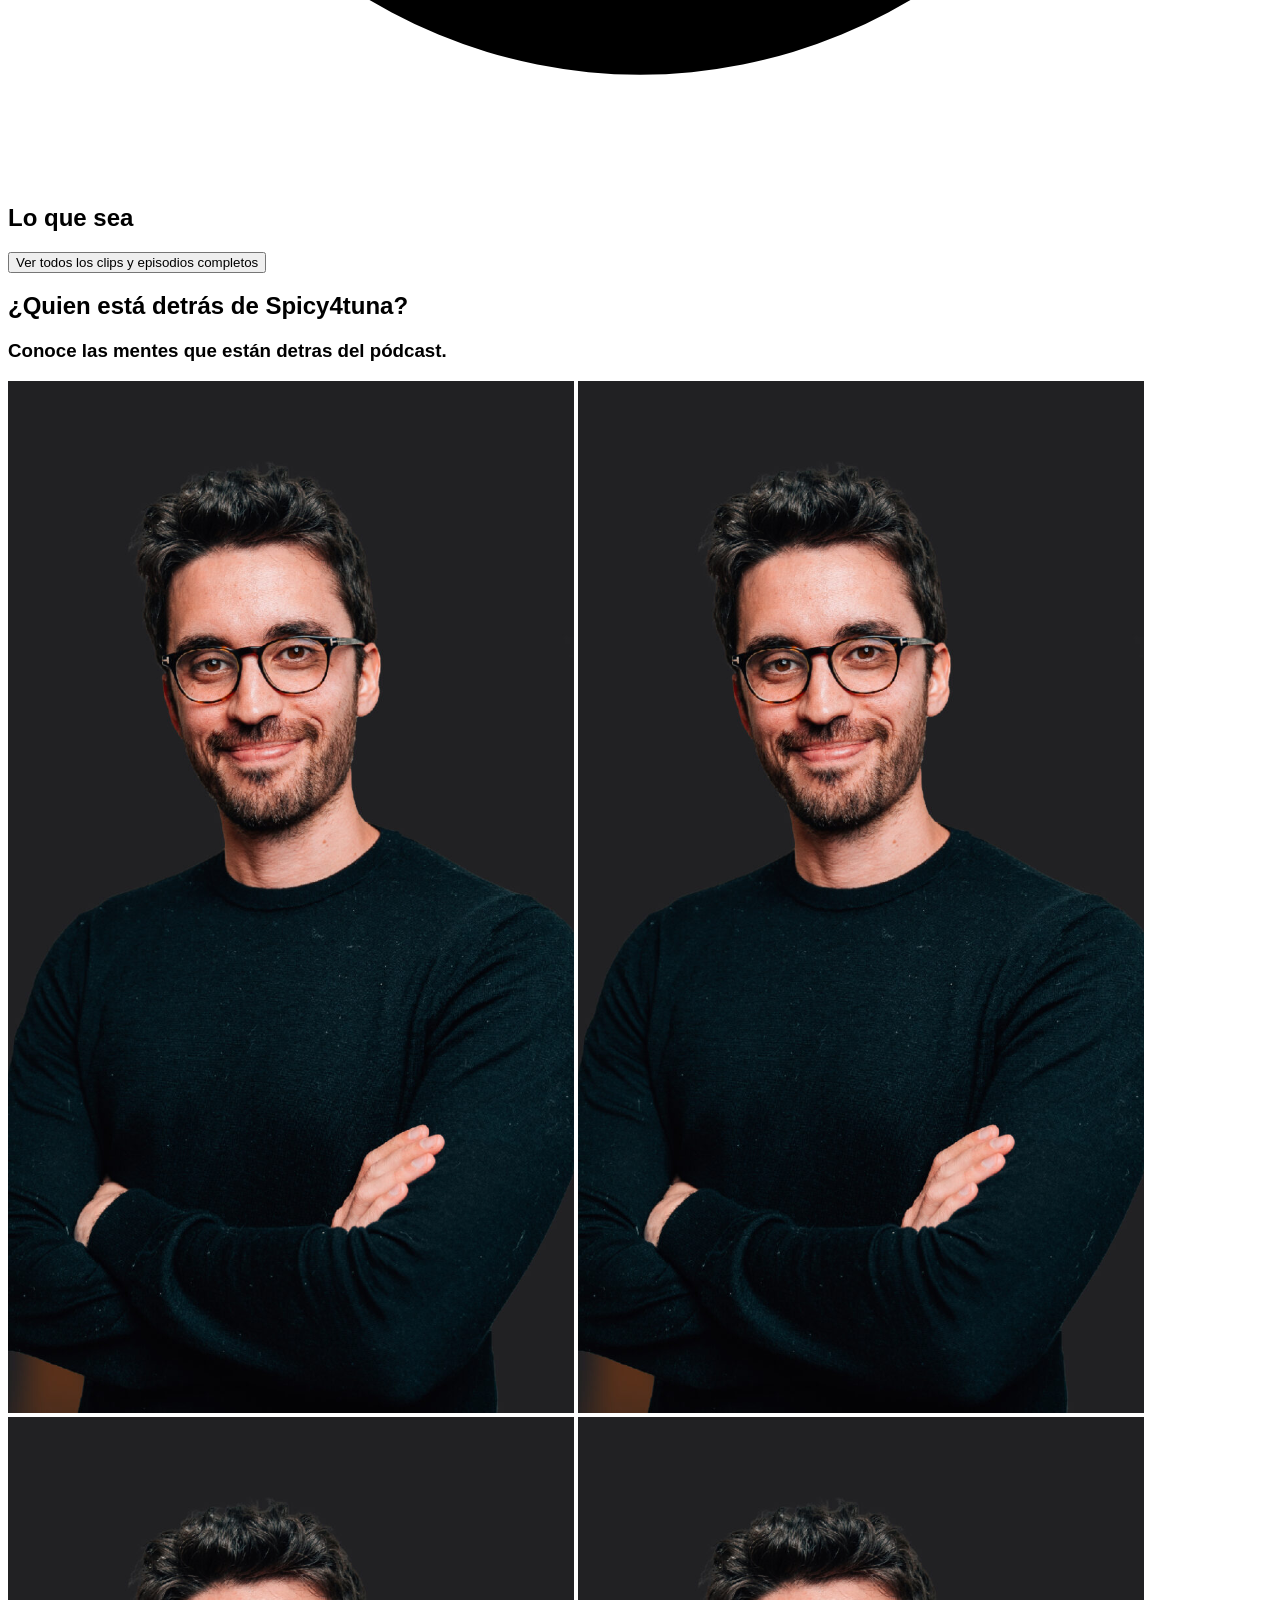
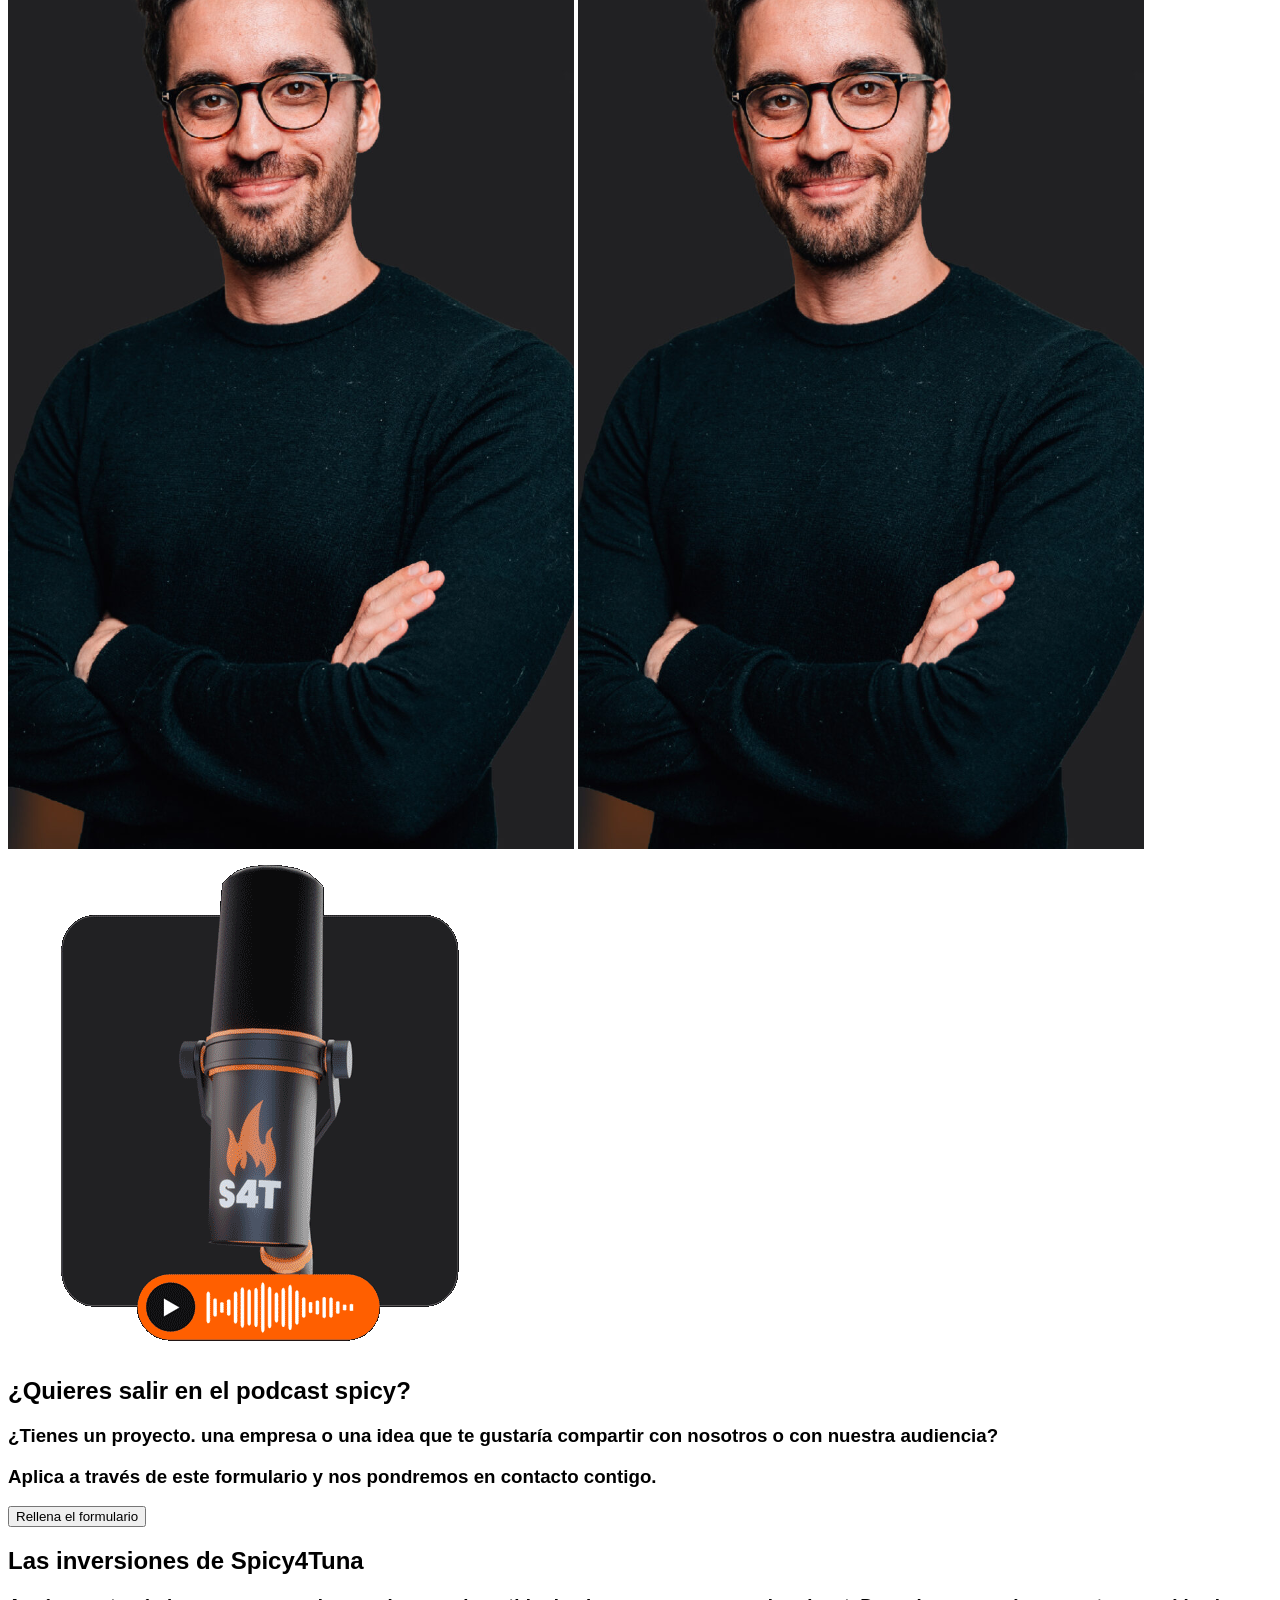
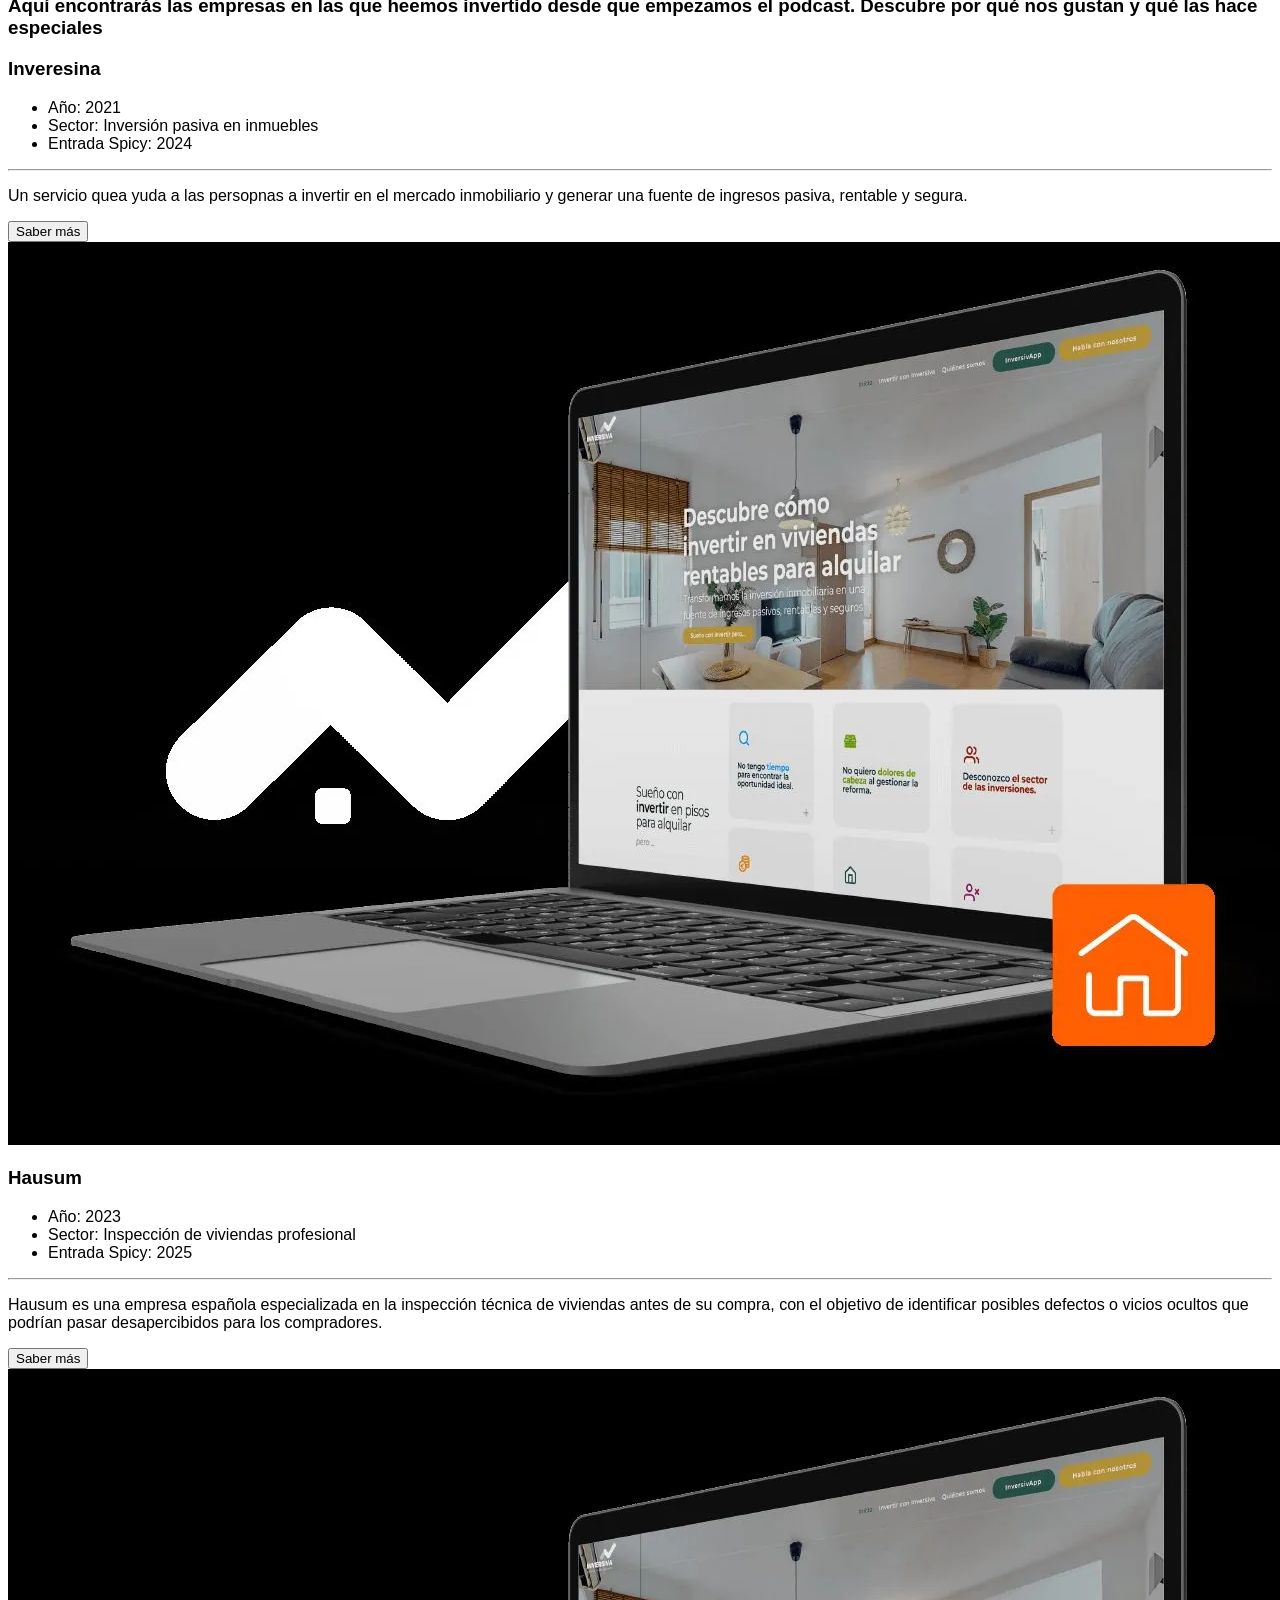
==== commit eea47867: "spicy4tuna-css-iniciacion" ====
--- a/maquetacion-spicy4tuna/index.html
+++ b/maquetacion-spicy4tuna/index.html
@@ -5,32 +5,33 @@
   <meta charset="UTF-8">
   <meta name="viewport" content="width=device-width, initial-scale=1.0">
   <link rel="stylesheet" href="style.css">
+  <link rel="icon" type="image/png" href="img/fuego-icon.jpg">
   <title>Spicy4Tuna</title>
 </head>
 
 <body>
   <header>
-    <img src="img/logo-03.png" alt="spicyfourtuna" width="95px">
-
-    <nav>
+    <div class="logo">
+      <img src="img/logo-03.png" alt="spicyfourtuna">
+    </div>
+
+    <nav class="menu">
       <ul>
-        <a href="">
+        <a href="#">
           <li>Newsletter</li>
         </a>
-        <a href="">
+        <a href="#">
           <li>Executive Lab</li>
         </a>
-        <a href="">
+        <a href="#">
           <li>Biblioteca</li>
         </a>
-        <a href="">
+        <a href="#">
           <li>Inversiones</li>
         </a>
       </ul>
 
-      <div class="button-element">
-        <button class="button-element-right">Ver el Podcast</button>
-      </div>
+      <button class="button-element-right"><a href="">Ver el Podcast</a></button>
     </nav>
   </header>
 
@@ -63,7 +64,7 @@
       </div>
 
       <div class="hero-image">
-        <img src="img/audifonos-optimizados.gif" alt="audifonos-optimizados" width="420px">
+        <img src="img/audifonos-optimizados.gif" alt="audifonos-optimizados">
       </div>
     </section>
 
@@ -79,82 +80,82 @@
       <div class="videos-elements">
         <div class="video-element">
           <div class="video-element-image">
-            <img src="img/img-1-web.webp" alt="willyrex" width="400px">
-          </div>
-          <div class="video-element-icon">
-            <svg xmlns="http://www.w3.org/2000/svg" viewBox="0 0 24 24">
-              <title>play-circle</title>
-              <path
-                d="M10,16.5V7.5L16,12M12,2A10,10 0 0,0 2,12A10,10 0 0,0 12,22A10,10 0 0,0 22,12A10,10 0 0,0 12,2Z" />
-            </svg>
-          </div>
-          <div class="video-element-title">
-            <h2>Lo que sea</h2>
-          </div>
-        </div>
-        <div class="video-element">
-          <div class="video-element-image">
-            <img src="img/img-1-web.webp" alt="willyrex" width="400px">
-          </div>
-          <div class="video-element-icon">
-            <svg xmlns="http://www.w3.org/2000/svg" viewBox="0 0 24 24">
-              <title>play-circle</title>
-              <path
-                d="M10,16.5V7.5L16,12M12,2A10,10 0 0,0 2,12A10,10 0 0,0 12,22A10,10 0 0,0 22,12A10,10 0 0,0 12,2Z" />
-            </svg>
-          </div>
-          <div class="video-element-title">
-            <h2>Lo que sea</h2>
-          </div>
-        </div>
-        <div class="video-element">
-          <div class="video-element-image">
-            <img src="img/img-1-web.webp" alt="willyrex" width="400px">
-          </div>
-          <div class="video-element-icon">
-            <svg xmlns="http://www.w3.org/2000/svg" viewBox="0 0 24 24">
-              <title>play-circle</title>
-              <path
-                d="M10,16.5V7.5L16,12M12,2A10,10 0 0,0 2,12A10,10 0 0,0 12,22A10,10 0 0,0 22,12A10,10 0 0,0 12,2Z" />
-            </svg>
-          </div>
-          <div class="video-element-title">
-            <h2>Lo que sea</h2>
-          </div>
-        </div>
-        <div class="video-element">
-          <div class="video-element-image">
-            <img src="img/img-1-web.webp" alt="willyrex" width="400px">
-          </div>
-          <div class="video-element-icon">
-            <svg xmlns="http://www.w3.org/2000/svg" viewBox="0 0 24 24">
-              <title>play-circle</title>
-              <path
-                d="M10,16.5V7.5L16,12M12,2A10,10 0 0,0 2,12A10,10 0 0,0 12,22A10,10 0 0,0 22,12A10,10 0 0,0 12,2Z" />
-            </svg>
-          </div>
-          <div class="video-element-title">
-            <h2>Lo que sea</h2>
-          </div>
-        </div>
-        <div class="video-element">
-          <div class="video-element-image">
-            <img src="img/img-1-web.webp" alt="willyrex" width="400px">
-          </div>
-          <div class="video-element-icon">
-            <svg xmlns="http://www.w3.org/2000/svg" viewBox="0 0 24 24">
-              <title>play-circle</title>
-              <path
-                d="M10,16.5V7.5L16,12M12,2A10,10 0 0,0 2,12A10,10 0 0,0 12,22A10,10 0 0,0 22,12A10,10 0 0,0 12,2Z" />
-            </svg>
-          </div>
-          <div class="video-element-title">
-            <h2>Lo que sea</h2>
-          </div>
-        </div>
-        <div class="video-element">
-          <div class="video-element-image">
-            <img src="img/img-1-web.webp" alt="willyrex" width="400px">
+            <img src="img/img-1-web.webp" alt="willyrex">
+          </div>
+          <div class="video-element-icon">
+            <svg xmlns="http://www.w3.org/2000/svg" viewBox="0 0 24 24">
+              <title>play-circle</title>
+              <path
+                d="M10,16.5V7.5L16,12M12,2A10,10 0 0,0 2,12A10,10 0 0,0 12,22A10,10 0 0,0 22,12A10,10 0 0,0 12,2Z" />
+            </svg>
+          </div>
+          <div class="video-element-title">
+            <h2>Lo que sea</h2>
+          </div>
+        </div>
+        <div class="video-element">
+          <div class="video-element-image">
+            <img src="img/img-1-web.webp" alt="willyrex">
+          </div>
+          <div class="video-element-icon">
+            <svg xmlns="http://www.w3.org/2000/svg" viewBox="0 0 24 24">
+              <title>play-circle</title>
+              <path
+                d="M10,16.5V7.5L16,12M12,2A10,10 0 0,0 2,12A10,10 0 0,0 12,22A10,10 0 0,0 22,12A10,10 0 0,0 12,2Z" />
+            </svg>
+          </div>
+          <div class="video-element-title">
+            <h2>Lo que sea</h2>
+          </div>
+        </div>
+        <div class="video-element">
+          <div class="video-element-image">
+            <img src="img/img-1-web.webp" alt="willyrex">
+          </div>
+          <div class="video-element-icon">
+            <svg xmlns="http://www.w3.org/2000/svg" viewBox="0 0 24 24">
+              <title>play-circle</title>
+              <path
+                d="M10,16.5V7.5L16,12M12,2A10,10 0 0,0 2,12A10,10 0 0,0 12,22A10,10 0 0,0 22,12A10,10 0 0,0 12,2Z" />
+            </svg>
+          </div>
+          <div class="video-element-title">
+            <h2>Lo que sea</h2>
+          </div>
+        </div>
+        <div class="video-element">
+          <div class="video-element-image">
+            <img src="img/img-1-web.webp" alt="willyrex">
+          </div>
+          <div class="video-element-icon">
+            <svg xmlns="http://www.w3.org/2000/svg" viewBox="0 0 24 24">
+              <title>play-circle</title>
+              <path
+                d="M10,16.5V7.5L16,12M12,2A10,10 0 0,0 2,12A10,10 0 0,0 12,22A10,10 0 0,0 22,12A10,10 0 0,0 12,2Z" />
+            </svg>
+          </div>
+          <div class="video-element-title">
+            <h2>Lo que sea</h2>
+          </div>
+        </div>
+        <div class="video-element">
+          <div class="video-element-image">
+            <img src="img/img-1-web.webp" alt="willyrex">
+          </div>
+          <div class="video-element-icon">
+            <svg xmlns="http://www.w3.org/2000/svg" viewBox="0 0 24 24">
+              <title>play-circle</title>
+              <path
+                d="M10,16.5V7.5L16,12M12,2A10,10 0 0,0 2,12A10,10 0 0,0 12,22A10,10 0 0,0 22,12A10,10 0 0,0 12,2Z" />
+            </svg>
+          </div>
+          <div class="video-element-title">
+            <h2>Lo que sea</h2>
+          </div>
+        </div>
+        <div class="video-element">
+          <div class="video-element-image">
+            <img src="img/img-1-web.webp" alt="willyrex">
           </div>
           <div class="video-element-icon">
             <svg xmlns="http://www.w3.org/2000/svg" viewBox="0 0 24 24">
@@ -184,10 +185,10 @@
       </div>
 
       <div class="team-image">
-        <img src="img/img-2-eugeweb.webp" alt="euge" width="250px">
-        <img src="img/img-2-eugeweb.webp" alt="euge" width="250px">
-        <img src="img/img-2-eugeweb.webp" alt="euge" width="250px">
-        <img src="img/img-2-eugeweb.webp" alt="euge" width="250px">
+        <img src="img/img-2-eugeweb.webp" alt="euge">
+        <img src="img/img-2-eugeweb.webp" alt="euge">
+        <img src="img/img-2-eugeweb.webp" alt="euge">
+        <img src="img/img-2-eugeweb.webp" alt="euge">
       </div>
     </section>
 
@@ -252,7 +253,7 @@
           </div>
 
           <div class="hero-image">
-            <img src="img/inversa-14-web.webp" alt="imagen-ejemplo" width="600px">
+            <img src="img/inversa-14-web.webp" alt="imagen-ejemplo">
           </div>
         </div>
 
@@ -284,7 +285,7 @@
           </div>
 
           <div class="hero-image">
-            <img src="img/inversa-14-web.webp" alt="imagen-ejemplo" width="600px">
+            <img src="img/inversa-14-web.webp" alt="imagen-ejemplo">
           </div>
         </div>
 
@@ -317,7 +318,7 @@
           </div>
 
           <div class="hero-image">
-            <img src="img/inversa-14-web.webp" alt="imagen-ejemplo" width="600px">
+            <img src="img/inversa-14-web.webp" alt="imagen-ejemplo">
           </div>
         </div>
 
@@ -351,7 +352,7 @@
           </div>
 
           <div class="hero-image">
-            <img src="img/inversa-14-web.webp" alt="imagen-ejemplo" width="600px">
+            <img src="img/inversa-14-web.webp" alt="imagen-ejemplo">
           </div>
         </div>
       </div>
@@ -428,7 +429,7 @@
         </div>
 
         <div class="hero-image">
-          <img src="img/tienda-spicy-02-web.webp" alt="merch-imagen" width="395px">
+          <img src="img/tienda-spicy-02-web.webp" alt="merch-imagen">
         </div>
       </div>
     </section>
@@ -479,8 +480,8 @@
 
       <div class="footer-small-things">
         <div class="footer-language">
-          <a href=""><img src="img/ca.svg" alt="catalá" width="24px"></a>
-          <a href=""><img src="img/es.svg" alt="español" width="24px"></a>
+          <a href=""><img src="img/ca.svg" alt="catalá"></a>
+          <a href=""><img src="img/es.svg" alt="español"></a>
         </div>
 
         <div class="footer-studio">
--- a/maquetacion-spicy4tuna/style.css
+++ b/maquetacion-spicy4tuna/style.css
@@ -0,0 +1,70 @@
+body * {
+    font-family: Verdana, Geneva, Tahoma, sans-serif;
+}
+
+header {
+    align-items: center;
+    background-color: hsl(0, 0%, 0%);
+    display: flex;
+    justify-content: space-between;
+    padding: 1vh 15vh;
+}
+
+.logo img {
+    width: 150px;
+}
+
+.menu {
+    display: flex;
+    gap: 2rem;
+    justify-content: space-between;
+    align-items: center;
+}
+
+.menu ul {
+    display: flex;
+    gap: 3rem;
+    justify-content: space-between;
+    list-style: none;
+
+}
+
+.menu ul a {
+    color: hsl(0, 0%, 50%);
+    text-decoration: none;
+}
+
+.menu ul a:hover {
+    color: hsl(0, 0%, 100%);
+    text-decoration: underline;
+    text-underline-offset: 8px;
+    transition: 500ms;
+}
+
+.menu .button-element-right {
+    background-color: transparent;
+    border-color: hsl(22, 100%, 50%);
+    border-style: solid;
+    border-radius: 5px;
+    color: hsl(22, 100%, 50%);
+    font-weight: 500;
+    font-size: 16px;
+    margin-left: 10px;
+    padding: 10px 20px;
+
+}
+
+.menu .button-element-right:hover {
+    background-color: hsl(22, 100%, 50%);
+    color: hsl(0, 0%, 100%);
+    transition: 500ms;
+}
+
+.menu .button-element-right a {
+    color: hsl(22, 100%, 50%);
+    text-decoration: none;
+}
+
+.menu .button-element-right:hover a {
+    color: white;
+}
